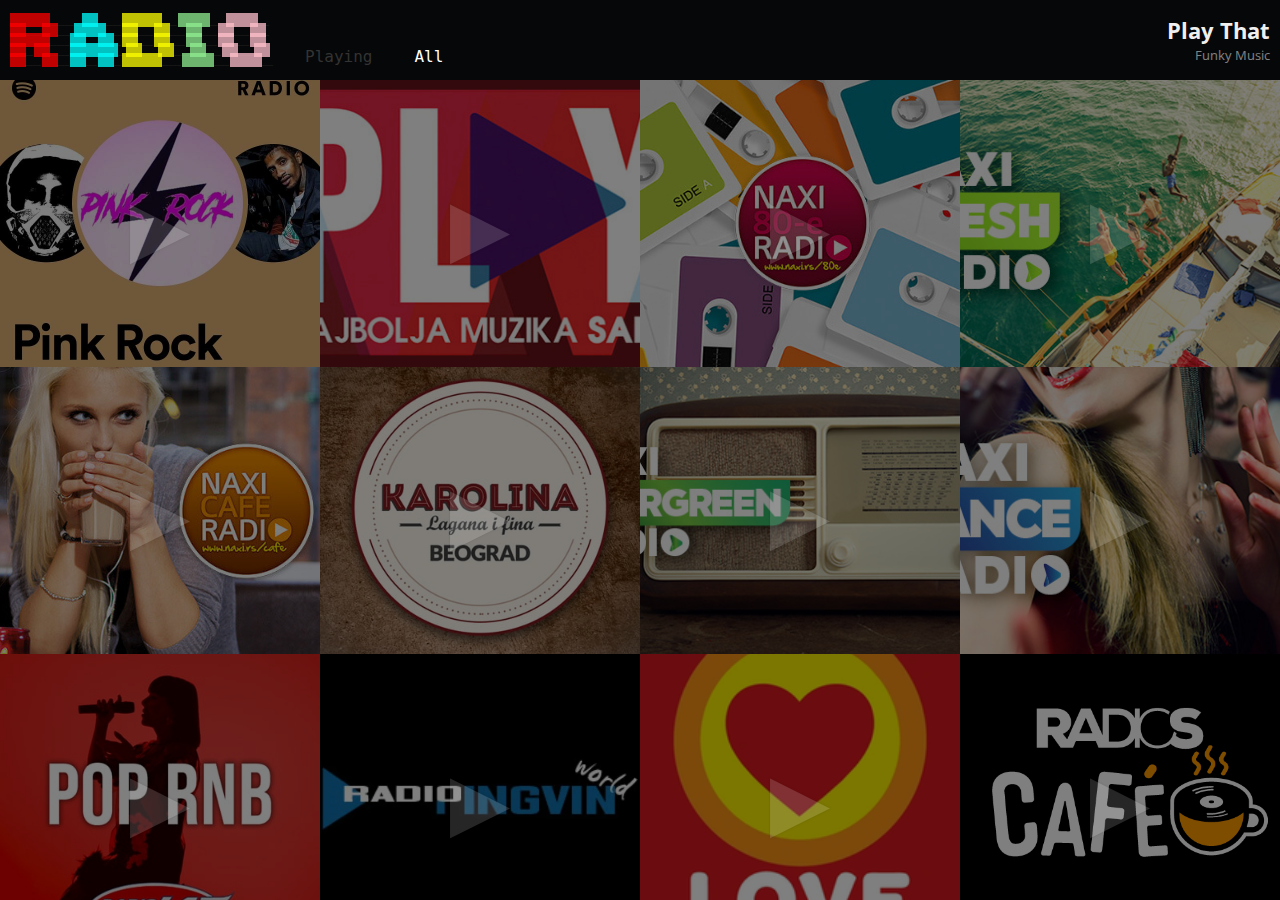
==== index.html @ 552ae1ca "add new stanices" ====
<!DOCTYPE html><html lang="en"><head><meta charset="UTF-8">
<meta name="theme-color" content="#000" />
<meta name="viewport" content="width=device-width, initial-scale=1, maximum-scale=1, user-scalable=0" />
<!--ICON-->
<link rel="shortcut icon" href="favico.ico">
<!--FONT-->
<link href="https://fonts.googleapis.com/css?family=Open+Sans:400,300,700, 900" rel="stylesheet" type="text/css">
<!--CSS-->
<link href="index.css" rel="stylesheet" type="text/css" />
<!--TITLE-->
<title>.░C░.░P░.░8░.░.░.░P░.░A░.░4░.░I░.░O░.</title></head><body id="body"><div id="page"><div id="page-body"><div id="topbar"><div class="top-left"><div class="logo"><a href="index.html"><span><b class="l-r">/\/\/\/\/\</b><i>_</i><i>_</i><i>_</i><i>_</i><i>_</i><i>_</i><i>_</i><i>_</i><b class="l-a">/\/\</b><i>_</i><i>_</i><i>_</i><i>_</i><i>_</i><i>_</i><b class="l-d">/\/\/\/\/\</b><i>_</i><i>_</i><i>_</i><i>_</i><b class="l-i">/\/\/\/\</b><i>_</i><i>_</i><i>_</i><i>_</i><b class="l-o">/\/\/\/\</b><i>_</i><i>_</i><i>_</i></span>
<span><b class="l-r">/\/\</b><i>_</i><i>_</i><i>_</i><i>_</i><b class="l-r">/\/\</b><i>_</i><i>_</i><i>_</i><i>_</i><b class="l-a">/\/\/\/\</b><i>_</i><i>_</i><i>_</i><i>_</i><b class="l-d">/\/\</b><i>_</i><i>_</i><i>_</i><i>_</i><b class="l-d">/\/\</b><i>_</i><i>_</i><i>_</i><i>_</i><b class="l-i">/\/\</b><i>_</i><i>_</i><i>_</i><i>_</i><b class="l-o">/\/\</b><i>_</i><i>_</i><i>_</i><i>_</i><b class="l-o">/\/\</b><i>_</i></span>
<span><b class="l-r">/\/\/\/\/\</b><i>_</i><i>_</i><i>_</i><i>_</i><i>_</i><b class="l-a">/\/\</b><i>_</i><i>_</i><i>_</i><b class="l-a">/\/\</b><i>_</i><i>_</i><b class="l-d">/\/\</b><i>_</i><i>_</i><i>_</i><i>_</i><b class="l-d">/\/\</b><i>_</i><i>_</i><i>_</i><i>_</i><b class="l-i">/\/\</b><i>_</i><i>_</i><i>_</i><i>_</i><b class="l-o">/\/\</b><i>_</i><i>_</i><i>_</i><i>_</i><b class="l-o">/\/\</b><i>_</i></span>
<span><b class="l-r">/\/\</b><i>_</i><i>_</i><b class="l-r">/\/\</b><i>_</i><i>_</i><i>_</i><i>_</i><i>_</i><b class="l-a">/\/\/\/\/\/\</b><i>_</i><i>_</i><b class="l-d">/\/\</b><i>_</i><i>_</i><i>_</i><i>_</i><b class="l-d">/\/\</b><i>_</i><i>_</i><i>_</i><i>_</i><b class="l-i">/\/\</b><i>_</i><i>_</i><i>_</i><i>_</i><b class="l-o">/\/\</b><i>_</i><i>_</i><i>_</i><i>_</i><b class="l-o">/\/\</b></span>
<span><b class="l-r">/\/\</b><i>_</i><i>_</i><i>_</i><i>_</i><b class="l-r">/\/\</b><i>_</i><i>_</i><i>_</i><b class="l-a">/\/\</b><i>_</i><i>_</i><i>_</i><b class="l-a">/\/\</b><i>_</i><i>_</i><b class="l-d">/\/\/\/\/\</b><i>_</i><i>_</i><i>_</i><i>_</i><i>_</i><b class="l-i">/\/\/\/\</b><i>_</i><i>_</i><i>_</i><i>_</i><b class="l-o">/\/\/\/\</b><i>_</i><i>_</i><i>_</i></span></a></div><filter-list><div class="filters"><span class="filter-playin">Playing</span><span class="filter-all">All</span></div></filter-list></div><div class="top-right"><player-controls><stop-button><i class="left-part"></i><i class="right-part"></i></stop-button><radio-name> <i class="radio-name">Play That</i><i class="radio-label">Funky Music</i></radio-name><website-link><a target="_blank" href="#"> <span> <b>S T A T I O N </b><i>..</i></span><span> <i>..</i><b>W E B S I T E</b></span></a></website-link></player-controls></div></div><div id="radiolist"><div class="list-of-radios"><radio-item data-url="https://edge9.pink.rs/rockstream" data-name="Pink Rock" data-cover="covers/rock.jpg"><img loading="lazy" src="covers/rock.jpg"><play-button><i>►</i><b>♫</b></play-button><details-pane><station-name><span>Pink Rock</span></station-name><station-description>Lorem ipsum dolor sit amet, consectetur adipiscing elit. Etiam tempus leo vel placerat lobortis. Donec egestas ullamcorper lorem, non semper eros placerat eu. Cras facilisis diam sed tellus eleifend, porttitor pretium mi maximus. Praesent mi ante, vehicula vitae diam vel, bibendum porttitor est. Donec scelerisque malesuada lorem, vitae aliquam urna tincidunt vel.</station-description><station-url><span>https://edge9.pink.rs/rockstream</span></station-url><img-wrapper><img loading="lazy" src="covers/rock.jpg"></img-wrapper></details-pane></radio-item><radio-item data-url="https://stream.playradio.rs:8443/play.mp3" data-name="Play" data-cover="covers/play.jpg"><img loading="lazy" src="covers/play.jpg"><play-button><i>►</i><b>♫</b></play-button><details-pane><station-name><span>Play</span></station-name><station-description>Lorem ipsum dolor sit amet, consectetur adipiscing elit. Etiam tempus leo vel placerat lobortis. Donec egestas ullamcorper lorem, non semper eros placerat eu. Cras facilisis diam sed tellus eleifend, porttitor pretium mi maximus. Praesent mi ante, vehicula vitae diam vel, bibendum porttitor est. Donec scelerisque malesuada lorem, vitae aliquam urna tincidunt vel.</station-description><station-url><span>https://stream.playradio.rs:8443/play.mp3</span></station-url><img-wrapper><img loading="lazy" src="covers/play.jpg"></img-wrapper></details-pane></radio-item><radio-item data-url="https://naxidigital-80s128ssl.streaming.rs:8042/;*.mp3" data-name="Naxi 80s" data-cover="covers/naxi80.jpg"><img loading="lazy" src="covers/naxi80.jpg"><play-button><i>►</i><b>♫</b></play-button><details-pane><station-name><span>Naxi 80s</span></station-name><station-description>Lorem ipsum dolor sit amet, consectetur adipiscing elit. Etiam tempus leo vel placerat lobortis. Donec egestas ullamcorper lorem, non semper eros placerat eu. Cras facilisis diam sed tellus eleifend, porttitor pretium mi maximus. Praesent mi ante, vehicula vitae diam vel, bibendum porttitor est. Donec scelerisque malesuada lorem, vitae aliquam urna tincidunt vel.</station-description><station-url><span>https://naxidigital-80s128ssl.streaming.rs:8042/;*.mp3</span></station-url><img-wrapper><img loading="lazy" src="covers/naxi80.jpg"></img-wrapper></details-pane></radio-item><radio-item data-url="https://naxidigital-fresh128ssl.streaming.rs:8212/;*.mp3" data-name="Fresh" data-cover="covers/fresh.jpg"><img loading="lazy" src="covers/fresh.jpg"><play-button><i>►</i><b>♫</b></play-button><details-pane><station-name><span>Fresh</span></station-name><station-description>Lorem ipsum dolor sit amet, consectetur adipiscing elit. Etiam tempus leo vel placerat lobortis. Donec egestas ullamcorper lorem, non semper eros placerat eu. Cras facilisis diam sed tellus eleifend, porttitor pretium mi maximus. Praesent mi ante, vehicula vitae diam vel, bibendum porttitor est. Donec scelerisque malesuada lorem, vitae aliquam urna tincidunt vel.</station-description><station-url><span>https://naxidigital-fresh128ssl.streaming.rs:8212/;*.mp3</span></station-url><img-wrapper><img loading="lazy" src="covers/fresh.jpg"></img-wrapper></details-pane></radio-item><radio-item data-url="https://naxidigital-cafe128ssl.streaming.rs:8022/;*.mp3" data-name="Naxi Cafe" data-cover="covers/naxicafe.jpg"><img loading="lazy" src="covers/naxicafe.jpg"><play-button><i>►</i><b>♫</b></play-button><details-pane><station-name><span>Naxi Cafe</span></station-name><station-description>Lorem ipsum dolor sit amet, consectetur adipiscing elit. Etiam tempus leo vel placerat lobortis. Donec egestas ullamcorper lorem, non semper eros placerat eu. Cras facilisis diam sed tellus eleifend, porttitor pretium mi maximus. Praesent mi ante, vehicula vitae diam vel, bibendum porttitor est. Donec scelerisque malesuada lorem, vitae aliquam urna tincidunt vel.</station-description><station-url><span>https://naxidigital-cafe128ssl.streaming.rs:8022/;*.mp3</span></station-url><img-wrapper><img loading="lazy" src="covers/naxicafe.jpg"></img-wrapper></details-pane></radio-item><radio-item data-url="https://streaming.karolina.rs/karolina.mp3" data-name="Karolina" data-cover="covers/karolina.jpg"><img loading="lazy" src="covers/karolina.jpg"><play-button><i>►</i><b>♫</b></play-button><details-pane><station-name><span>Karolina</span></station-name><station-description>Lorem ipsum dolor sit amet, consectetur adipiscing elit. Etiam tempus leo vel placerat lobortis. Donec egestas ullamcorper lorem, non semper eros placerat eu. Cras facilisis diam sed tellus eleifend, porttitor pretium mi maximus. Praesent mi ante, vehicula vitae diam vel, bibendum porttitor est. Donec scelerisque malesuada lorem, vitae aliquam urna tincidunt vel.</station-description><station-url><span>https://streaming.karolina.rs/karolina.mp3</span></station-url><img-wrapper><img loading="lazy" src="covers/karolina.jpg"></img-wrapper></details-pane></radio-item><radio-item data-url="https://naxidigital-evergreen128ssl.streaming.rs:8012/;*.mp3" data-name="Evergreen" data-cover="covers/evergreen.jpg"><img loading="lazy" src="covers/evergreen.jpg"><play-button><i>►</i><b>♫</b></play-button><details-pane><station-name><span>Evergreen</span></station-name><station-description>Lorem ipsum dolor sit amet, consectetur adipiscing elit. Etiam tempus leo vel placerat lobortis. Donec egestas ullamcorper lorem, non semper eros placerat eu. Cras facilisis diam sed tellus eleifend, porttitor pretium mi maximus. Praesent mi ante, vehicula vitae diam vel, bibendum porttitor est. Donec scelerisque malesuada lorem, vitae aliquam urna tincidunt vel.</station-description><station-url><span>https://naxidigital-evergreen128ssl.streaming.rs:8012/;*.mp3</span></station-url><img-wrapper><img loading="lazy" src="covers/evergreen.jpg"></img-wrapper></details-pane></radio-item><radio-item data-url="https://naxidigital-dance128ssl.streaming.rs:8112/;*.mp3" data-name="Dance" data-cover="covers/dance.jpg"><img loading="lazy" src="covers/dance.jpg"><play-button><i>►</i><b>♫</b></play-button><details-pane><station-name><span>Dance</span></station-name><station-description>Lorem ipsum dolor sit amet, consectetur adipiscing elit. Etiam tempus leo vel placerat lobortis. Donec egestas ullamcorper lorem, non semper eros placerat eu. Cras facilisis diam sed tellus eleifend, porttitor pretium mi maximus. Praesent mi ante, vehicula vitae diam vel, bibendum porttitor est. Donec scelerisque malesuada lorem, vitae aliquam urna tincidunt vel.</station-description><station-url><span>https://naxidigital-dance128ssl.streaming.rs:8112/;*.mp3</span></station-url><img-wrapper><img loading="lazy" src="covers/dance.jpg"></img-wrapper></details-pane></radio-item><radio-item data-url="https://streaming.radiojat.rs/radiojat.mp3" data-name="JAT" data-cover="covers/jat.jpg"><img loading="lazy" src="covers/jat.jpg"><play-button><i>►</i><b>♫</b></play-button><details-pane><station-name><span>JAT</span></station-name><station-description>Lorem ipsum dolor sit amet, consectetur adipiscing elit. Etiam tempus leo vel placerat lobortis. Donec egestas ullamcorper lorem, non semper eros placerat eu. Cras facilisis diam sed tellus eleifend, porttitor pretium mi maximus. Praesent mi ante, vehicula vitae diam vel, bibendum porttitor est. Donec scelerisque malesuada lorem, vitae aliquam urna tincidunt vel.</station-description><station-url><span>https://streaming.radiojat.rs/radiojat.mp3</span></station-url><img-wrapper><img loading="lazy" src="covers/jat.jpg"></img-wrapper></details-pane></radio-item><radio-item data-url="https://uzivo.radiopingvin.com/strani1" data-name="Pingvin" data-cover="covers/pingvin.png"><img loading="lazy" src="covers/pingvin.png"><play-button><i>►</i><b>♫</b></play-button><details-pane><station-name><span>Pingvin</span></station-name><station-description>Lorem ipsum dolor sit amet, consectetur adipiscing elit. Etiam tempus leo vel placerat lobortis. Donec egestas ullamcorper lorem, non semper eros placerat eu. Cras facilisis diam sed tellus eleifend, porttitor pretium mi maximus. Praesent mi ante, vehicula vitae diam vel, bibendum porttitor est. Donec scelerisque malesuada lorem, vitae aliquam urna tincidunt vel.</station-description><station-url><span>https://uzivo.radiopingvin.com/strani1</span></station-url><img-wrapper><img loading="lazy" src="covers/pingvin.png"></img-wrapper></details-pane></radio-item><radio-item data-url="https://naxidigital-love128ssl.streaming.rs:8102/;*.mp3" data-name="Love" data-cover="covers/love.png"><img loading="lazy" src="covers/love.png"><play-button><i>►</i><b>♫</b></play-button><details-pane><station-name><span>Love</span></station-name><station-description>Lorem ipsum dolor sit amet, consectetur adipiscing elit. Etiam tempus leo vel placerat lobortis. Donec egestas ullamcorper lorem, non semper eros placerat eu. Cras facilisis diam sed tellus eleifend, porttitor pretium mi maximus. Praesent mi ante, vehicula vitae diam vel, bibendum porttitor est. Donec scelerisque malesuada lorem, vitae aliquam urna tincidunt vel.</station-description><station-url><span>https://naxidigital-love128ssl.streaming.rs:8102/;*.mp3</span></station-url><img-wrapper><img loading="lazy" src="covers/love.png"></img-wrapper></details-pane></radio-item><radio-item data-url="https://stream.radios.rs:9012/;*.mp3" data-name="S Cafe" data-cover="covers/scafe.png"><img loading="lazy" src="covers/scafe.png"><play-button><i>►</i><b>♫</b></play-button><details-pane><station-name><span>S Cafe</span></station-name><station-description>Lorem ipsum dolor sit amet, consectetur adipiscing elit. Etiam tempus leo vel placerat lobortis. Donec egestas ullamcorper lorem, non semper eros placerat eu. Cras facilisis diam sed tellus eleifend, porttitor pretium mi maximus. Praesent mi ante, vehicula vitae diam vel, bibendum porttitor est. Donec scelerisque malesuada lorem, vitae aliquam urna tincidunt vel.</station-description><station-url><span>https://stream.radios.rs:9012/;*.mp3</span></station-url><img-wrapper><img loading="lazy" src="covers/scafe.png"></img-wrapper></details-pane></radio-item><radio-item data-url="https://stream.radios.rs:9032/;*.mp3" data-name="S Rock" data-cover="covers/srock.png"><img loading="lazy" src="covers/srock.png"><play-button><i>►</i><b>♫</b></play-button><details-pane><station-name><span>S Rock</span></station-name><station-description>Lorem ipsum dolor sit amet, consectetur adipiscing elit. Etiam tempus leo vel placerat lobortis. Donec egestas ullamcorper lorem, non semper eros placerat eu. Cras facilisis diam sed tellus eleifend, porttitor pretium mi maximus. Praesent mi ante, vehicula vitae diam vel, bibendum porttitor est. Donec scelerisque malesuada lorem, vitae aliquam urna tincidunt vel.</station-description><station-url><span>https://stream.radios.rs:9032/;*.mp3</span></station-url><img-wrapper><img loading="lazy" src="covers/srock.png"></img-wrapper></details-pane></radio-item><radio-item data-url="https://radio.dukahosting.com/8006/stream/;*.mp3" data-name="021" data-cover="covers/021.jpg"><img loading="lazy" src="covers/021.jpg"><play-button><i>►</i><b>♫</b></play-button><details-pane><station-name><span>021</span></station-name><station-description>Lorem ipsum dolor sit amet, consectetur adipiscing elit. Etiam tempus leo vel placerat lobortis. Donec egestas ullamcorper lorem, non semper eros placerat eu. Cras facilisis diam sed tellus eleifend, porttitor pretium mi maximus. Praesent mi ante, vehicula vitae diam vel, bibendum porttitor est. Donec scelerisque malesuada lorem, vitae aliquam urna tincidunt vel.</station-description><station-url><span>https://radio.dukahosting.com/8006/stream/;*.mp3</span></station-url><img-wrapper><img loading="lazy" src="covers/021.jpg"></img-wrapper></details-pane></radio-item><radio-item data-url="https://naxidigital-classic128ssl.streaming.rs:8032/;*.mp3" data-name="Classics" data-cover="covers/classics.jpg"><img loading="lazy" src="covers/classics.jpg"><play-button><i>►</i><b>♫</b></play-button><details-pane><station-name><span>Classics</span></station-name><station-description>Lorem ipsum dolor sit amet, consectetur adipiscing elit. Etiam tempus leo vel placerat lobortis. Donec egestas ullamcorper lorem, non semper eros placerat eu. Cras facilisis diam sed tellus eleifend, porttitor pretium mi maximus. Praesent mi ante, vehicula vitae diam vel, bibendum porttitor est. Donec scelerisque malesuada lorem, vitae aliquam urna tincidunt vel.</station-description><station-url><span>https://naxidigital-classic128ssl.streaming.rs:8032/;*.mp3</span></station-url><img-wrapper><img loading="lazy" src="covers/classics.jpg"></img-wrapper></details-pane></radio-item><radio-item data-url="https://nostalgie64ssl.streaming.rs:9262/;*.mp3" data-name="Nostalgie" data-cover="covers/nostalgie.png"><img loading="lazy" src="covers/nostalgie.png"><play-button><i>►</i><b>♫</b></play-button><details-pane><station-name><span>Nostalgie</span></station-name><station-description>Lorem ipsum dolor sit amet, consectetur adipiscing elit. Etiam tempus leo vel placerat lobortis. Donec egestas ullamcorper lorem, non semper eros placerat eu. Cras facilisis diam sed tellus eleifend, porttitor pretium mi maximus. Praesent mi ante, vehicula vitae diam vel, bibendum porttitor est. Donec scelerisque malesuada lorem, vitae aliquam urna tincidunt vel.</station-description><station-url><span>https://nostalgie64ssl.streaming.rs:9262/;*.mp3</span></station-url><img-wrapper><img loading="lazy" src="covers/nostalgie.png"></img-wrapper></details-pane></radio-item><radio-item data-url="https://mastermedia.shoutca.st/proxy/radioasfm?mp=/stream" data-name="AS FM" data-cover="covers/asfm.png"><img loading="lazy" src="covers/asfm.png"><play-button><i>►</i><b>♫</b></play-button><details-pane><station-name><span>AS FM</span></station-name><station-description>Lorem ipsum dolor sit amet, consectetur adipiscing elit. Etiam tempus leo vel placerat lobortis. Donec egestas ullamcorper lorem, non semper eros placerat eu. Cras facilisis diam sed tellus eleifend, porttitor pretium mi maximus. Praesent mi ante, vehicula vitae diam vel, bibendum porttitor est. Donec scelerisque malesuada lorem, vitae aliquam urna tincidunt vel.</station-description><station-url><span>https://mastermedia.shoutca.st/proxy/radioasfm?mp=/stream</span></station-url><img-wrapper><img loading="lazy" src="covers/asfm.png"></img-wrapper></details-pane></radio-item><radio-item data-url="https://naxidigital-rock128ssl.streaming.rs:8182/;*.mp3" data-name="Naxi Rock" data-cover="covers/naxirock.jpg"><img loading="lazy" src="covers/naxirock.jpg"><play-button><i>►</i><b>♫</b></play-button><details-pane><station-name><span>Naxi Rock</span></station-name><station-description>Lorem ipsum dolor sit amet, consectetur adipiscing elit. Etiam tempus leo vel placerat lobortis. Donec egestas ullamcorper lorem, non semper eros placerat eu. Cras facilisis diam sed tellus eleifend, porttitor pretium mi maximus. Praesent mi ante, vehicula vitae diam vel, bibendum porttitor est. Donec scelerisque malesuada lorem, vitae aliquam urna tincidunt vel.</station-description><station-url><span>https://naxidigital-rock128ssl.streaming.rs:8182/;*.mp3</span></station-url><img-wrapper><img loading="lazy" src="covers/naxirock.jpg"></img-wrapper></details-pane></radio-item><radio-item data-url="https://live.radiolaguna.rs/laguna" data-name="Laguna" data-cover="covers/laguna.jpg"><img loading="lazy" src="covers/laguna.jpg"><play-button><i>►</i><b>♫</b></play-button><details-pane><station-name><span>Laguna</span></station-name><station-description>Lorem ipsum dolor sit amet, consectetur adipiscing elit. Etiam tempus leo vel placerat lobortis. Donec egestas ullamcorper lorem, non semper eros placerat eu. Cras facilisis diam sed tellus eleifend, porttitor pretium mi maximus. Praesent mi ante, vehicula vitae diam vel, bibendum porttitor est. Donec scelerisque malesuada lorem, vitae aliquam urna tincidunt vel.</station-description><station-url><span>https://live.radiolaguna.rs/laguna</span></station-url><img-wrapper><img loading="lazy" src="covers/laguna.jpg"></img-wrapper></details-pane></radio-item><radio-item data-url="https://topfm64ssl.streaming.rs:9287/;*.mp3" data-name="TOP FM" data-cover="covers/topfm.jpg"><img loading="lazy" src="covers/topfm.jpg"><play-button><i>►</i><b>♫</b></play-button><details-pane><station-name><span>TOP FM</span></station-name><station-description>Lorem ipsum dolor sit amet, consectetur adipiscing elit. Etiam tempus leo vel placerat lobortis. Donec egestas ullamcorper lorem, non semper eros placerat eu. Cras facilisis diam sed tellus eleifend, porttitor pretium mi maximus. Praesent mi ante, vehicula vitae diam vel, bibendum porttitor est. Donec scelerisque malesuada lorem, vitae aliquam urna tincidunt vel.</station-description><station-url><span>https://topfm64ssl.streaming.rs:9287/;*.mp3</span></station-url><img-wrapper><img loading="lazy" src="covers/topfm.jpg"></img-wrapper></details-pane></radio-item><radio-item data-url="https://radio.dukahosting.com:7021/;*.mp3" data-name="Signal" data-cover="covers/signal.jpg"><img loading="lazy" src="covers/signal.jpg"><play-button><i>►</i><b>♫</b></play-button><details-pane><station-name><span>Signal</span></station-name><station-description>Lorem ipsum dolor sit amet, consectetur adipiscing elit. Etiam tempus leo vel placerat lobortis. Donec egestas ullamcorper lorem, non semper eros placerat eu. Cras facilisis diam sed tellus eleifend, porttitor pretium mi maximus. Praesent mi ante, vehicula vitae diam vel, bibendum porttitor est. Donec scelerisque malesuada lorem, vitae aliquam urna tincidunt vel.</station-description><station-url><span>https://radio.dukahosting.com:7021/;*.mp3</span></station-url><img-wrapper><img loading="lazy" src="covers/signal.jpg"></img-wrapper></details-pane></radio-item><radio-item data-url="https://stream.playradio.rs:8443/party.mp3" data-name="Party" data-cover="covers/party.png"><img loading="lazy" src="covers/party.png"><play-button><i>►</i><b>♫</b></play-button><details-pane><station-name><span>Party</span></station-name><station-description>Lorem ipsum dolor sit amet, consectetur adipiscing elit. Etiam tempus leo vel placerat lobortis. Donec egestas ullamcorper lorem, non semper eros placerat eu. Cras facilisis diam sed tellus eleifend, porttitor pretium mi maximus. Praesent mi ante, vehicula vitae diam vel, bibendum porttitor est. Donec scelerisque malesuada lorem, vitae aliquam urna tincidunt vel.</station-description><station-url><span>https://stream.playradio.rs:8443/party.mp3</span></station-url><img-wrapper><img loading="lazy" src="covers/party.png"></img-wrapper></details-pane></radio-item><radio-item data-url="https://stream.playradio.rs:8443/rock.mp3" data-name="Play Rock" data-cover="covers/playrock.jpg"><img loading="lazy" src="covers/playrock.jpg"><play-button><i>►</i><b>♫</b></play-button><details-pane><station-name><span>Play Rock</span></station-name><station-description>Lorem ipsum dolor sit amet, consectetur adipiscing elit. Etiam tempus leo vel placerat lobortis. Donec egestas ullamcorper lorem, non semper eros placerat eu. Cras facilisis diam sed tellus eleifend, porttitor pretium mi maximus. Praesent mi ante, vehicula vitae diam vel, bibendum porttitor est. Donec scelerisque malesuada lorem, vitae aliquam urna tincidunt vel.</station-description><station-url><span>https://stream.playradio.rs:8443/rock.mp3</span></station-url><img-wrapper><img loading="lazy" src="covers/playrock.jpg"></img-wrapper></details-pane></radio-item><radio-item data-url="https://stream.playradio.rs:8443/soft.mp3" data-name="Play Soft" data-cover="covers/playsoft.jpg"><img loading="lazy" src="covers/playsoft.jpg"><play-button><i>►</i><b>♫</b></play-button><details-pane><station-name><span>Play Soft</span></station-name><station-description>Lorem ipsum dolor sit amet, consectetur adipiscing elit. Etiam tempus leo vel placerat lobortis. Donec egestas ullamcorper lorem, non semper eros placerat eu. Cras facilisis diam sed tellus eleifend, porttitor pretium mi maximus. Praesent mi ante, vehicula vitae diam vel, bibendum porttitor est. Donec scelerisque malesuada lorem, vitae aliquam urna tincidunt vel.</station-description><station-url><span>https://stream.playradio.rs:8443/soft.mp3</span></station-url><img-wrapper><img loading="lazy" src="covers/playsoft.jpg"></img-wrapper></details-pane></radio-item><radio-item data-url="https://streaming.tdiradio.com/tdiradio.mp3" data-name="TDI" data-cover="covers/tdi.jpg"><img loading="lazy" src="covers/tdi.jpg"><play-button><i>►</i><b>♫</b></play-button><details-pane><station-name><span>TDI</span></station-name><station-description>Lorem ipsum dolor sit amet, consectetur adipiscing elit. Etiam tempus leo vel placerat lobortis. Donec egestas ullamcorper lorem, non semper eros placerat eu. Cras facilisis diam sed tellus eleifend, porttitor pretium mi maximus. Praesent mi ante, vehicula vitae diam vel, bibendum porttitor est. Donec scelerisque malesuada lorem, vitae aliquam urna tincidunt vel.</station-description><station-url><span>https://streaming.tdiradio.com/tdiradio.mp3</span></station-url><img-wrapper><img loading="lazy" src="covers/tdi.jpg"></img-wrapper></details-pane></radio-item><radio-item data-url="https://stream.redradio.rs/sid=1" data-name="Red" data-cover="covers/red.png"><img loading="lazy" src="covers/red.png"><play-button><i>►</i><b>♫</b></play-button><details-pane><station-name><span>Red</span></station-name><station-description>Lorem ipsum dolor sit amet, consectetur adipiscing elit. Etiam tempus leo vel placerat lobortis. Donec egestas ullamcorper lorem, non semper eros placerat eu. Cras facilisis diam sed tellus eleifend, porttitor pretium mi maximus. Praesent mi ante, vehicula vitae diam vel, bibendum porttitor est. Donec scelerisque malesuada lorem, vitae aliquam urna tincidunt vel.</station-description><station-url><span>https://stream.redradio.rs/sid=1</span></station-url><img-wrapper><img loading="lazy" src="covers/red.png"></img-wrapper></details-pane></radio-item><radio-item data-url="https://stream.radios.rs:9036/;*.mp3" data-name="S 80s" data-cover="covers/s80s.png"><img loading="lazy" src="covers/s80s.png"><play-button><i>►</i><b>♫</b></play-button><details-pane><station-name><span>S 80s</span></station-name><station-description>Lorem ipsum dolor sit amet, consectetur adipiscing elit. Etiam tempus leo vel placerat lobortis. Donec egestas ullamcorper lorem, non semper eros placerat eu. Cras facilisis diam sed tellus eleifend, porttitor pretium mi maximus. Praesent mi ante, vehicula vitae diam vel, bibendum porttitor est. Donec scelerisque malesuada lorem, vitae aliquam urna tincidunt vel.</station-description><station-url><span>https://stream.radios.rs:9036/;*.mp3</span></station-url><img-wrapper><img loading="lazy" src="covers/s80s.png"></img-wrapper></details-pane></radio-item><radio-item data-url="https://stream.radios.rs:9044/;*.mp3" data-name="Easy" data-cover="covers/easy.png"><img loading="lazy" src="covers/easy.png"><play-button><i>►</i><b>♫</b></play-button><details-pane><station-name><span>Easy</span></station-name><station-description>Lorem ipsum dolor sit amet, consectetur adipiscing elit. Etiam tempus leo vel placerat lobortis. Donec egestas ullamcorper lorem, non semper eros placerat eu. Cras facilisis diam sed tellus eleifend, porttitor pretium mi maximus. Praesent mi ante, vehicula vitae diam vel, bibendum porttitor est. Donec scelerisque malesuada lorem, vitae aliquam urna tincidunt vel.</station-description><station-url><span>https://stream.radios.rs:9044/;*.mp3</span></station-url><img-wrapper><img loading="lazy" src="covers/easy.png"></img-wrapper></details-pane></radio-item><radio-item data-url="https://stream.radios.rs:9010/;*.mp3" data-name="Mix" data-cover="covers/mix.jpg"><img loading="lazy" src="covers/mix.jpg"><play-button><i>►</i><b>♫</b></play-button><details-pane><station-name><span>Mix</span></station-name><station-description>Lorem ipsum dolor sit amet, consectetur adipiscing elit. Etiam tempus leo vel placerat lobortis. Donec egestas ullamcorper lorem, non semper eros placerat eu. Cras facilisis diam sed tellus eleifend, porttitor pretium mi maximus. Praesent mi ante, vehicula vitae diam vel, bibendum porttitor est. Donec scelerisque malesuada lorem, vitae aliquam urna tincidunt vel.</station-description><station-url><span>https://stream.radios.rs:9010/;*.mp3</span></station-url><img-wrapper><img loading="lazy" src="covers/mix.jpg"></img-wrapper></details-pane></radio-item><radio-item data-url="https://onair.superfm.rs/superfm.mp3" data-name="Super FM" data-cover="covers/superfm.jpg"><img loading="lazy" src="covers/superfm.jpg"><play-button><i>►</i><b>♫</b></play-button><details-pane><station-name><span>Super FM</span></station-name><station-description>Lorem ipsum dolor sit amet, consectetur adipiscing elit. Etiam tempus leo vel placerat lobortis. Donec egestas ullamcorper lorem, non semper eros placerat eu. Cras facilisis diam sed tellus eleifend, porttitor pretium mi maximus. Praesent mi ante, vehicula vitae diam vel, bibendum porttitor est. Donec scelerisque malesuada lorem, vitae aliquam urna tincidunt vel.</station-description><station-url><span>https://onair.superfm.rs/superfm.mp3</span></station-url><img-wrapper><img loading="lazy" src="covers/superfm.jpg"></img-wrapper></details-pane></radio-item><radio-item data-url="https://mastermedia.shoutca.st/proxy/prviradioue?mp=/stream" data-name="Prvi" data-cover="covers/prvi.jpg"><img loading="lazy" src="covers/prvi.jpg"><play-button><i>►</i><b>♫</b></play-button><details-pane><station-name><span>Prvi</span></station-name><station-description>Lorem ipsum dolor sit amet, consectetur adipiscing elit. Etiam tempus leo vel placerat lobortis. Donec egestas ullamcorper lorem, non semper eros placerat eu. Cras facilisis diam sed tellus eleifend, porttitor pretium mi maximus. Praesent mi ante, vehicula vitae diam vel, bibendum porttitor est. Donec scelerisque malesuada lorem, vitae aliquam urna tincidunt vel.</station-description><station-url><span>https://mastermedia.shoutca.st/proxy/prviradioue?mp=/stream</span></station-url><img-wrapper><img loading="lazy" src="covers/prvi.jpg"></img-wrapper></details-pane></radio-item><radio-item data-url="https://stream.radios.rs:9052/stream" data-name="2000s" data-cover="covers/2000s.png"><img loading="lazy" src="covers/2000s.png"><play-button><i>►</i><b>♫</b></play-button><details-pane><station-name><span>2000s</span></station-name><station-description>Lorem ipsum dolor sit amet, consectetur adipiscing elit. Etiam tempus leo vel placerat lobortis. Donec egestas ullamcorper lorem, non semper eros placerat eu. Cras facilisis diam sed tellus eleifend, porttitor pretium mi maximus. Praesent mi ante, vehicula vitae diam vel, bibendum porttitor est. Donec scelerisque malesuada lorem, vitae aliquam urna tincidunt vel.</station-description><station-url><span>https://stream.radios.rs:9052/stream</span></station-url><img-wrapper><img loading="lazy" src="covers/2000s.png"></img-wrapper></details-pane></radio-item><radio-item data-url="https://stream.playradio.rs:8443/urban.mp3" data-name="Urban" data-cover="covers/urban.jpg"><img loading="lazy" src="covers/urban.jpg"><play-button><i>►</i><b>♫</b></play-button><details-pane><station-name><span>Urban</span></station-name><station-description>Lorem ipsum dolor sit amet, consectetur adipiscing elit. Etiam tempus leo vel placerat lobortis. Donec egestas ullamcorper lorem, non semper eros placerat eu. Cras facilisis diam sed tellus eleifend, porttitor pretium mi maximus. Praesent mi ante, vehicula vitae diam vel, bibendum porttitor est. Donec scelerisque malesuada lorem, vitae aliquam urna tincidunt vel.</station-description><station-url><span>https://stream.playradio.rs:8443/urban.mp3</span></station-url><img-wrapper><img loading="lazy" src="covers/urban.jpg"></img-wrapper></details-pane></radio-item><radio-item data-url="http://radio.studiob.rs:8004/;?type=http&amp;nocache=3992" data-name="Studio B" data-cover="covers/studiob.jpg"><img loading="lazy" src="covers/studiob.jpg"><play-button><i>►</i><b>♫</b></play-button><details-pane><station-name><span>Studio B</span></station-name><station-description>Lorem ipsum dolor sit amet, consectetur adipiscing elit. Etiam tempus leo vel placerat lobortis. Donec egestas ullamcorper lorem, non semper eros placerat eu. Cras facilisis diam sed tellus eleifend, porttitor pretium mi maximus. Praesent mi ante, vehicula vitae diam vel, bibendum porttitor est. Donec scelerisque malesuada lorem, vitae aliquam urna tincidunt vel.</station-description><station-url><span>http://radio.studiob.rs:8004/;?type=http&amp;nocache=3992</span></station-url><img-wrapper><img loading="lazy" src="covers/studiob.jpg"></img-wrapper></details-pane></radio-item><radio-item data-url="https://as1.radioserveri.com:8090/radio.mp3" data-name="101" data-cover="covers/101.jpg"><img loading="lazy" src="covers/101.jpg"><play-button><i>►</i><b>♫</b></play-button><details-pane><station-name><span>101</span></station-name><station-description>Lorem ipsum dolor sit amet, consectetur adipiscing elit. Etiam tempus leo vel placerat lobortis. Donec egestas ullamcorper lorem, non semper eros placerat eu. Cras facilisis diam sed tellus eleifend, porttitor pretium mi maximus. Praesent mi ante, vehicula vitae diam vel, bibendum porttitor est. Donec scelerisque malesuada lorem, vitae aliquam urna tincidunt vel.</station-description><station-url><span>https://as1.radioserveri.com:8090/radio.mp3</span></station-url><img-wrapper><img loading="lazy" src="covers/101.jpg"></img-wrapper></details-pane></radio-item><radio-item data-url="https://stream.wuvt.vt.edu/wuvt-hq.ogg" data-name="WUVT" data-cover="covers/wuvt.png"><img loading="lazy" src="covers/wuvt.png"><play-button><i>►</i><b>♫</b></play-button><details-pane><station-name><span>WUVT</span></station-name><station-description>Lorem ipsum dolor sit amet, consectetur adipiscing elit. Etiam tempus leo vel placerat lobortis. Donec egestas ullamcorper lorem, non semper eros placerat eu. Cras facilisis diam sed tellus eleifend, porttitor pretium mi maximus. Praesent mi ante, vehicula vitae diam vel, bibendum porttitor est. Donec scelerisque malesuada lorem, vitae aliquam urna tincidunt vel.</station-description><station-url><span>https://stream.wuvt.vt.edu/wuvt-hq.ogg</span></station-url><img-wrapper><img loading="lazy" src="covers/wuvt.png"></img-wrapper></details-pane></radio-item><radio-item data-url="http://stream.radio808.info:8003/;" data-name="808" data-cover="covers/808.jpg"><img loading="lazy" src="covers/808.jpg"><play-button><i>►</i><b>♫</b></play-button><details-pane><station-name><span>808</span></station-name><station-description>Lorem ipsum dolor sit amet, consectetur adipiscing elit. Etiam tempus leo vel placerat lobortis. Donec egestas ullamcorper lorem, non semper eros placerat eu. Cras facilisis diam sed tellus eleifend, porttitor pretium mi maximus. Praesent mi ante, vehicula vitae diam vel, bibendum porttitor est. Donec scelerisque malesuada lorem, vitae aliquam urna tincidunt vel.</station-description><station-url><span>http://stream.radio808.info:8003/;</span></station-url><img-wrapper><img loading="lazy" src="covers/808.jpg"></img-wrapper></details-pane></radio-item><radio-item data-url="https://c2.hostingcentar.com/streams/bnm-off-air/" data-name="BNM" data-cover="covers/bnm.jpg"><img loading="lazy" src="covers/bnm.jpg"><play-button><i>►</i><b>♫</b></play-button><details-pane><station-name><span>BNM</span></station-name><station-description>Lorem ipsum dolor sit amet, consectetur adipiscing elit. Etiam tempus leo vel placerat lobortis. Donec egestas ullamcorper lorem, non semper eros placerat eu. Cras facilisis diam sed tellus eleifend, porttitor pretium mi maximus. Praesent mi ante, vehicula vitae diam vel, bibendum porttitor est. Donec scelerisque malesuada lorem, vitae aliquam urna tincidunt vel.</station-description><station-url><span>https://c2.hostingcentar.com/streams/bnm-off-air/</span></station-url><img-wrapper><img loading="lazy" src="covers/bnm.jpg"></img-wrapper></details-pane></radio-item><radio-item data-url="http://c8.hostingcentar.com:10004/;" data-name="Tvornica" data-cover="covers/tvornica.jpg"><img loading="lazy" src="covers/tvornica.jpg"><play-button><i>►</i><b>♫</b></play-button><details-pane><station-name><span>Tvornica</span></station-name><station-description>Lorem ipsum dolor sit amet, consectetur adipiscing elit. Etiam tempus leo vel placerat lobortis. Donec egestas ullamcorper lorem, non semper eros placerat eu. Cras facilisis diam sed tellus eleifend, porttitor pretium mi maximus. Praesent mi ante, vehicula vitae diam vel, bibendum porttitor est. Donec scelerisque malesuada lorem, vitae aliquam urna tincidunt vel.</station-description><station-url><span>http://c8.hostingcentar.com:10004/;</span></station-url><img-wrapper><img loading="lazy" src="covers/tvornica.jpg"></img-wrapper></details-pane></radio-item><radio-item data-url="https://c2.hostingcentar.com/streams/radiokorzo/stream?type=https&amp;nocache=7219" data-name="Korzo" data-cover="covers/korzo.jpg"><img loading="lazy" src="covers/korzo.jpg"><play-button><i>►</i><b>♫</b></play-button><details-pane><station-name><span>Korzo</span></station-name><station-description>Lorem ipsum dolor sit amet, consectetur adipiscing elit. Etiam tempus leo vel placerat lobortis. Donec egestas ullamcorper lorem, non semper eros placerat eu. Cras facilisis diam sed tellus eleifend, porttitor pretium mi maximus. Praesent mi ante, vehicula vitae diam vel, bibendum porttitor est. Donec scelerisque malesuada lorem, vitae aliquam urna tincidunt vel.</station-description><station-url><span>https://c2.hostingcentar.com/streams/radiokorzo/stream?type=https&amp;nocache=7219</span></station-url><img-wrapper><img loading="lazy" src="covers/korzo.jpg"></img-wrapper></details-pane></radio-item><radio-item data-url="https://ec2s.crolive.com.hr/tranzistor" data-name="Tranzistor" data-cover="covers/tranzistor.jpg"><img loading="lazy" src="covers/tranzistor.jpg"><play-button><i>►</i><b>♫</b></play-button><details-pane><station-name><span>Tranzistor</span></station-name><station-description>Lorem ipsum dolor sit amet, consectetur adipiscing elit. Etiam tempus leo vel placerat lobortis. Donec egestas ullamcorper lorem, non semper eros placerat eu. Cras facilisis diam sed tellus eleifend, porttitor pretium mi maximus. Praesent mi ante, vehicula vitae diam vel, bibendum porttitor est. Donec scelerisque malesuada lorem, vitae aliquam urna tincidunt vel.</station-description><station-url><span>https://ec2s.crolive.com.hr/tranzistor</span></station-url><img-wrapper><img loading="lazy" src="covers/tranzistor.jpg"></img-wrapper></details-pane></radio-item><radio-item data-url="https://nnc1-bpmmc501.radioca.st//stream?type=http&amp;nocache=1381" data-name="Nacional" data-cover="covers/nacional.png"><img loading="lazy" src="covers/nacional.png"><play-button><i>►</i><b>♫</b></play-button><details-pane><station-name><span>Nacional</span></station-name><station-description>Lorem ipsum dolor sit amet, consectetur adipiscing elit. Etiam tempus leo vel placerat lobortis. Donec egestas ullamcorper lorem, non semper eros placerat eu. Cras facilisis diam sed tellus eleifend, porttitor pretium mi maximus. Praesent mi ante, vehicula vitae diam vel, bibendum porttitor est. Donec scelerisque malesuada lorem, vitae aliquam urna tincidunt vel.</station-description><station-url><span>https://nnc1-bpmmc501.radioca.st//stream?type=http&amp;nocache=1381</span></station-url><img-wrapper><img loading="lazy" src="covers/nacional.png"></img-wrapper></details-pane></radio-item><radio-item data-url="http://live.antenazagreb.hr:8019/;" data-name="Antena" data-cover="covers/antena.png"><img loading="lazy" src="covers/antena.png"><play-button><i>►</i><b>♫</b></play-button><details-pane><station-name><span>Antena</span></station-name><station-description>Lorem ipsum dolor sit amet, consectetur adipiscing elit. Etiam tempus leo vel placerat lobortis. Donec egestas ullamcorper lorem, non semper eros placerat eu. Cras facilisis diam sed tellus eleifend, porttitor pretium mi maximus. Praesent mi ante, vehicula vitae diam vel, bibendum porttitor est. Donec scelerisque malesuada lorem, vitae aliquam urna tincidunt vel.</station-description><station-url><span>http://live.antenazagreb.hr:8019/;</span></station-url><img-wrapper><img loading="lazy" src="covers/antena.png"></img-wrapper></details-pane></radio-item><radio-item data-url="https://listen.radioking.com/radio/541295/stream/600212" data-name="Falš" data-cover="covers/fals.png"><img loading="lazy" src="covers/fals.png"><play-button><i>►</i><b>♫</b></play-button><details-pane><station-name><span>Falš</span></station-name><station-description>Lorem ipsum dolor sit amet, consectetur adipiscing elit. Etiam tempus leo vel placerat lobortis. Donec egestas ullamcorper lorem, non semper eros placerat eu. Cras facilisis diam sed tellus eleifend, porttitor pretium mi maximus. Praesent mi ante, vehicula vitae diam vel, bibendum porttitor est. Donec scelerisque malesuada lorem, vitae aliquam urna tincidunt vel.</station-description><station-url><span>https://listen.radioking.com/radio/541295/stream/600212</span></station-url><img-wrapper><img loading="lazy" src="covers/fals.png"></img-wrapper></details-pane></radio-item><radio-item data-url="https://studio20.radiolize.com/radio/8100/radio.mp3" data-name="JR Radio" data-cover="covers/jrradio.jpeg"><img loading="lazy" src="covers/jrradio.jpeg"><play-button><i>►</i><b>♫</b></play-button><details-pane><station-name><span>JR Radio</span></station-name><station-description>Lorem ipsum dolor sit amet, consectetur adipiscing elit. Etiam tempus leo vel placerat lobortis. Donec egestas ullamcorper lorem, non semper eros placerat eu. Cras facilisis diam sed tellus eleifend, porttitor pretium mi maximus. Praesent mi ante, vehicula vitae diam vel, bibendum porttitor est. Donec scelerisque malesuada lorem, vitae aliquam urna tincidunt vel.</station-description><station-url><span>https://studio20.radiolize.com/radio/8100/radio.mp3</span></station-url><img-wrapper><img loading="lazy" src="covers/jrradio.jpeg"></img-wrapper></details-pane></radio-item><radio-item data-url="https://stream.yammat.fm/radio/8000/yammat.mp3" data-name="Yammat FM" data-cover="covers/yammat.png"><img loading="lazy" src="covers/yammat.png"><play-button><i>►</i><b>♫</b></play-button><details-pane><station-name><span>Yammat FM</span></station-name><station-description>Lorem ipsum dolor sit amet, consectetur adipiscing elit. Etiam tempus leo vel placerat lobortis. Donec egestas ullamcorper lorem, non semper eros placerat eu. Cras facilisis diam sed tellus eleifend, porttitor pretium mi maximus. Praesent mi ante, vehicula vitae diam vel, bibendum porttitor est. Donec scelerisque malesuada lorem, vitae aliquam urna tincidunt vel.</station-description><station-url><span>https://stream.yammat.fm/radio/8000/yammat.mp3</span></station-url><img-wrapper><img loading="lazy" src="covers/yammat.png"></img-wrapper></details-pane></radio-item></div></div><div id="player"><audio id="audioPlayer" src=""></audio><player-controls><stop-button><i class="left-part"></i><i class="right-part"></i></stop-button><radio-name> <i class="radio-name">•͡˘㇁•͡˘</i><i class="radio-label">___㇁</i></radio-name><audio-slider><line-fill><progress-linedark></progress-linedark><progress-line></progress-line><progress-linedark></progress-linedark></line-fill><img id="nyancat" src="assets/icons/nyancat.png"></audio-slider><website-link><a target="_blank" href="#"> <span> <b>S T A T I O N </b><i>..</i></span><span> <i>..</i><b>W E B S I T E</b></span></a></website-link></player-controls></div></div></div><script type="module" defer src="index.js"></script></body></html>
---- index.css ----
html,body,div,span,applet,object,iframe,h1,h2,h3,h4,h5,h6,p,blockquote,pre,a,abbr,acronym,address,big,cite,code,del,dfn,em,img,ins,kbd,q,s,samp,small,strike,strong,sub,sup,tt,var,b,u,i,center,dl,dt,dd,ol,ul,li,fieldset,form,label,legend,table,caption,tbody,tfoot,thead,tr,th,td,article,aside,canvas,details,embed,figure,figcaption,footer,header,hgroup,menu,nav,output,ruby,section,summary,time,mark,audio,video{margin:0;padding:0;border:0;font-size:100%;vertical-align:baseline}:focus{outline:0}article,aside,details,figcaption,figure,footer,header,hgroup,menu,nav,section{display:block}body{line-height:1}ol,ul{list-style:none}blockquote,q{quotes:none}blockquote:before,blockquote:after,q:before,q:after{content:"";content:none}table{border-collapse:collapse;border-spacing:0}input[type=search]::-webkit-search-cancel-button,input[type=search]::-webkit-search-decoration,input[type=search]::-webkit-search-results-button,input[type=search]::-webkit-search-results-decoration{-webkit-appearance:none;-moz-appearance:none}input[type=search]{-webkit-appearance:none;-moz-appearance:none;-webkit-box-sizing:content-box;-moz-box-sizing:content-box;box-sizing:content-box}textarea{overflow:auto;vertical-align:top;resize:vertical}audio,canvas,video{display:inline-block;*display:inline;*zoom:1;max-width:100%}audio:not([controls]){display:none;height:0}[hidden]{display:none}html{font-size:100%;-webkit-text-size-adjust:100%;-ms-text-size-adjust:100%}a:focus{outline:thin dotted}a:active,a:hover{outline:0}img{border:0;-ms-interpolation-mode:bicubic}figure{margin:0}form{margin:0}fieldset{border:1px solid silver;margin:0 2px;padding:.35em .625em .75em}legend{border:0;padding:0;white-space:normal;*margin-left:-7px}button,input,select,textarea{font-size:100%;margin:0;vertical-align:baseline;*vertical-align:middle}button,input{line-height:normal}button,select{text-transform:none}button,html input[type=button],input[type=reset],input[type=submit]{-webkit-appearance:button;cursor:pointer;*overflow:visible}button[disabled],html input[disabled]{cursor:default}input[type=checkbox],input[type=radio]{box-sizing:border-box;padding:0;*height:13px;*width:13px}input[type=search]{-webkit-appearance:textfield;-moz-box-sizing:content-box;-webkit-box-sizing:content-box;box-sizing:content-box}input[type=search]::-webkit-search-cancel-button,input[type=search]::-webkit-search-decoration{-webkit-appearance:none}button::-moz-focus-inner,input::-moz-focus-inner{border:0;padding:0}textarea{overflow:auto;vertical-align:top}table{border-collapse:collapse;border-spacing:0}html,button,input,select,textarea{color:#222}::-moz-selection{background:#b3d4fc;text-shadow:none}::selection{background:#b3d4fc;text-shadow:none}img{vertical-align:middle}fieldset{border:0;margin:0;padding:0}textarea{resize:vertical}.chromeframe{margin:.2em 0;background:#ccc;color:#000;padding:.2em 0}*{box-sizing:border-box}html,body{height:100%;background-color:#000;font-family:"Open Sans",sans-serif}a{text-decoration:none}#page{display:flex;width:100%;height:100%}#sidebar{display:none;flex-direction:column;width:200px}@media(min-width: 768px){#sidebar{display:flex}}#page-body{display:flex;flex-direction:column;width:100%;position:relative;transform:matrix(1, 0, 0, 1, 0, 0)}#topbar{display:flex;height:80px;min-height:80px}#sidebar{color:#fff;background:#2a3641;background:-moz-linear-gradient(-45deg, #2a3641 0%, #111518 100%);background:-webkit-linear-gradient(-45deg, #2a3641 0%, #111518 100%);background:linear-gradient(135deg, #2a3641 0%, #111518 100%)}#sidebar .sidebar-top{flex-grow:9;padding:50px 0 0}#sidebar .sidebar-top side-title{display:block;color:hsla(0,0%,100%,.2);font-size:11px;font-weight:bold;padding:0 20px}#sidebar .sidebar-top .info-list{padding:20px 0}#sidebar .sidebar-top .info-list li{position:relative;width:100%;padding:15px;padding-left:50px;font-weight:bold;border-right:5px solid rgba(0,0,0,0)}#sidebar .sidebar-top .info-list li i{position:absolute;left:20px;width:20px;display:inline-block;font-style:normal;text-align:center;transform:scale(1.5)}#sidebar .sidebar-top .info-list li span{display:inline-block;font-size:14px;line-height:1.5;font-family:monospace;letter-spacing:1px}#sidebar .sidebar-top .info-list li:hover{cursor:pointer;background:#06080a;border-right:5px solid #c198ed}#sidebar .sidebar-bottom{display:flex;justify-content:center;align-items:center;flex-grow:1;height:80px;max-height:80px;background:linear-gradient(135deg, #2a3641 50%, #111518 100%)}#sidebar .sidebar-bottom a{position:relative;display:block;height:50px;width:90px;border:2px solid #fff;opacity:.75}#sidebar .sidebar-bottom a:after{content:"";display:block;width:0;height:0;border-left:40px solid rgba(0,0,0,0);border-right:40px solid rgba(0,0,0,0);border-top:30px solid #fff;left:0;right:0;margin:0 auto;position:relative}#sidebar .sidebar-bottom a span{display:block;position:absolute;left:0;bottom:-2px;right:0;text-align:center;text-decoration:none;color:#fff;font-family:monospace;font-weight:bold;letter-spacing:3px;font-size:13px}#sidebar .sidebar-bottom a:hover{height:100%;width:100%;border:4px solid #fff;opacity:1;background-color:hsla(0,0%,100%,.15)}#sidebar .sidebar-bottom a:hover:after{border-left:20px solid rgba(0,0,0,0);border-right:20px solid rgba(0,0,0,0);border-top:10px solid #fff}#sidebar .sidebar-bottom a:hover span{bottom:35%;text-transform:uppercase;font-size:15px;font-weight:bold}#topbar{display:flex;align-items:center;color:#fff;background:#080a0c;padding:10px;position:fixed;top:0;left:0;width:100%;z-index:10;background:rgba(2,3,3,.8)}#topbar .top-left{display:flex;flex-grow:9}#topbar .logo{margin-right:10px}#topbar .logo a{display:flex;flex-direction:column;font-size:10px;line-height:1;color:#fff}#topbar .logo a span{color:#fff}#topbar .logo a span b{font-weight:500;color:#fff;background:#fff;opacity:.75}#topbar .logo a span i{color:#fff;opacity:.1;font-weight:100}#topbar .logo a .l-r{color:red;background:red}#topbar .logo a .l-a{color:aqua;background:aqua}#topbar .logo a .l-d{color:#ff0;background:#ff0}#topbar .logo a .l-i{color:#90ee90;background:#90ee90}#topbar .logo a .l-o{color:pink;background:pink}#topbar filter-list{display:flex;align-items:end;flex-grow:9}#topbar filter-list .filters .filter-all,#topbar filter-list .filters .filter-playin{margin:0 5px;padding:10px 15px;font-family:monospace;font-size:16px;line-height:1;cursor:pointer;border:1px dashed rgba(0,0,0,0)}#topbar filter-list .filters .filter-all:hover,#topbar filter-list .filters .filter-playin:hover{background-color:#fff;color:#000}#topbar filter-list .filters .filter-playin{color:#333;pointer-events:none}#topbar filter-list.playin-some-stuff .filter-playin{color:#fff;pointer-events:initial}#topbar .menu{display:flex;flex-direction:column;width:40px;height:50px}#topbar .menu span{display:block;height:10px;margin-bottom:10px;background:#fff;opacity:.75}#topbar .menu span:last-child{margin-bottom:0}#topbar .menu:hover span{background:#ff0}#topbar .menu:hover span:first-child{background:aqua}#topbar .menu:hover span:last-child{background:#90ee90}#radiolist{color:#fff;background:#141a1f;height:100%;overflow:hidden}#radiolist .list-of-radios{display:flex;flex-wrap:wrap;height:100%;overflow-y:scroll;padding:80px 0 0;-webkit-overflow-scrolling:touch;scrollbar-width:none;-ms-overflow-style:none}#radiolist .list-of-radios::-webkit-scrollbar{display:none}#radiolist .list-of-radios radio-item{display:flex;flex-wrap:wrap;align-content:center;justify-content:center;position:relative;width:50%;height:35%;background-size:cover;background-repeat:no-repeat;background-position:center;overflow:hidden}#radiolist .list-of-radios radio-item>img{position:absolute;top:0;left:0;display:block;width:100%;height:100%;object-fit:cover;z-index:0;pointer-events:none;outline:none}@media(min-width: 768px){#radiolist .list-of-radios radio-item{width:33.333%}}@media(min-width: 1024px){#radiolist .list-of-radios radio-item{width:25%}}@media(min-width: 1600px){#radiolist .list-of-radios radio-item{width:20%}}#radiolist .list-of-radios radio-item play-button{position:relative;z-index:2;pointer-events:none;display:flex;flex-wrap:wrap;align-content:center;justify-content:center;width:100%;height:100%;background-color:rgba(0,0,0,.5)}#radiolist .list-of-radios radio-item play-button i{color:#fff;font-size:100px;line-height:1;text-shadow:0 0 2px #000;opacity:.15}#radiolist .list-of-radios radio-item play-button b{display:none;color:rgba(0,0,0,.75);text-shadow:0px 0px 20px #fff;font-size:100px;line-height:1}#radiolist .list-of-radios radio-item details-pane{display:none}#radiolist .list-of-radios radio-item:not(.playin):hover{cursor:pointer}#radiolist .list-of-radios radio-item:not(.playin):hover play-button{background-color:rgba(0,0,0,.25);box-shadow:inset 0px 0px 20px #000}#radiolist .list-of-radios radio-item:not(.playin):hover play-button i{opacity:.85}#radiolist .list-of-radios radio-item.playin play-button{background:rgba(206,160,255,.75)}#radiolist .list-of-radios radio-item.playin play-button i{display:none}#radiolist .list-of-radios radio-item.playin play-button b{display:block}#radiolist .list-of-radios details-pane{display:none;position:relative;flex-direction:column;background-color:#141a1f;width:100%;height:100%;padding:40px 20px;box-shadow:20px 20px hsla(0,0%,100%,.333);font-family:monospace}#radiolist .list-of-radios details-pane station-name{position:relative;display:block;height:20px;text-align:center;margin-bottom:20px;background:#fff}#radiolist .list-of-radios details-pane station-name span{font-size:32px;font-weight:bold;color:#141a1f;text-transform:uppercase;margin-top:-6px;position:absolute;left:50%;transform:translateX(-50%);letter-spacing:20px;white-space:nowrap}#radiolist .list-of-radios details-pane station-description{display:block;font-size:14px;line-height:1.25;font-style:italic;margin-bottom:20px}#radiolist .list-of-radios details-pane station-url{display:block;font-size:16px;font-weight:bold;margin-bottom:20px;text-decoration:underline;text-align:right}#radiolist .list-of-radios details-pane img-wrapper{position:relative;display:block;width:100%;height:0;padding-bottom:50%}#radiolist .list-of-radios details-pane img-wrapper img{position:absolute;top:0;left:0;display:block;width:100%;height:100%;object-fit:cover;z-index:0;pointer-events:none;outline:none}.show-playin #radiolist .list-of-radios{justify-content:center;align-items:center}.show-playin #radiolist .list-of-radios radio-item:not(.playin){display:none !important}.show-playin #radiolist .list-of-radios radio-item.playin{width:50%;height:auto;padding:20px;max-width:680px}.show-playin #radiolist .list-of-radios radio-item.playin play-button{display:none}.show-playin #radiolist .list-of-radios radio-item.playin>img{position:fixed;filter:blur(100px)}.show-playin #radiolist .list-of-radios radio-item.playin details-pane{display:flex}#player{position:absolute;bottom:0;left:0;width:100%;height:80px;background:rgba(2,3,3,.8);z-index:9;display:none}#topbar player-controls{display:flex;width:100%;height:100%;padding:10px 0 10px 10px}#topbar player-controls stop-button{display:flex;width:60px;height:60px;margin-right:10px;display:none}#topbar player-controls stop-button i{display:block;background-color:hsla(0,0%,100%,.5);height:100%;width:45%}#topbar player-controls stop-button i:first-child{margin-right:10%}#topbar player-controls stop-button i{background-color:rgba(255,0,0,.75)}#topbar player-controls stop-button i:last-child{background-color:rgba(144,238,144,.75)}#topbar player-controls stop-button:hover{cursor:pointer}#topbar player-controls stop-button:hover i{background-color:rgba(144,238,144,.75)}#topbar player-controls stop-button:hover i:last-child{background-color:rgba(255,0,0,.75)}#topbar player-controls stop-button.stopin{display:flex}#topbar player-controls stop-button.stopin~website-link{display:flex}#topbar player-controls radio-name{display:flex;flex-direction:column;width:130px;height:60px;overflow-wrap:break-word;justify-content:center;align-items:center;text-align:right}#topbar player-controls radio-name .radio-name{width:100%;font-size:22px;font-weight:bold;font-style:normal;margin-bottom:8px;color:hsla(0,0%,100%,.95)}#topbar player-controls radio-name .radio-label{width:100%;font-size:13px;font-style:normal;color:hsla(0,0%,100%,.5)}#topbar player-controls .stopin+radio-name{border-right:1px dashed #ccc;padding-right:10px;margin-right:10px}#topbar player-controls audio-slider{display:flex;flex-grow:9;padding-right:0}@media(min-width: 480px){#topbar player-controls audio-slider{padding-right:30px}}#topbar player-controls audio-slider line-fill{display:flex;flex-direction:column;justify-content:center;align-items:center;flex-grow:9}#topbar player-controls audio-slider line-fill progress-line,#topbar player-controls audio-slider line-fill progress-linedark{display:block;width:100%;height:6px;background:linear-gradient(to right, rgba(255, 255, 255, 0) 0%, rgba(255, 255, 255, 0.79) 57%, rgba(255, 255, 255, 0.79) 98%)}#topbar player-controls audio-slider line-fill progress-linedark{height:5px;opacity:.5}#topbar player-controls audio-slider img{position:relative;margin-top:-10px;height:80px}#topbar player-controls website-link{display:none;width:140px;height:60px}#topbar player-controls website-link a{display:flex;align-items:center;justify-content:center;flex-direction:column;width:100%;height:100%;text-decoration:none;font-size:13px;color:hsla(0,0%,100%,.95);text-align:center;letter-spacing:1px;font-family:monospace}#topbar player-controls website-link a span{display:flex}#topbar player-controls website-link a span b{background:hsla(0,0%,100%,.5);color:#000;padding:5px;white-space:nowrap}#topbar player-controls website-link a span i{opacity:0}#topbar player-controls website-link a span b{background-color:#add8e6}#topbar player-controls website-link a span:last-child b{background-color:pink}#topbar player-controls website-link a:hover span b{background-color:pink}#topbar player-controls website-link a:hover span:last-child b{background-color:#add8e6}/*# sourceMappingURL=index.css.map */
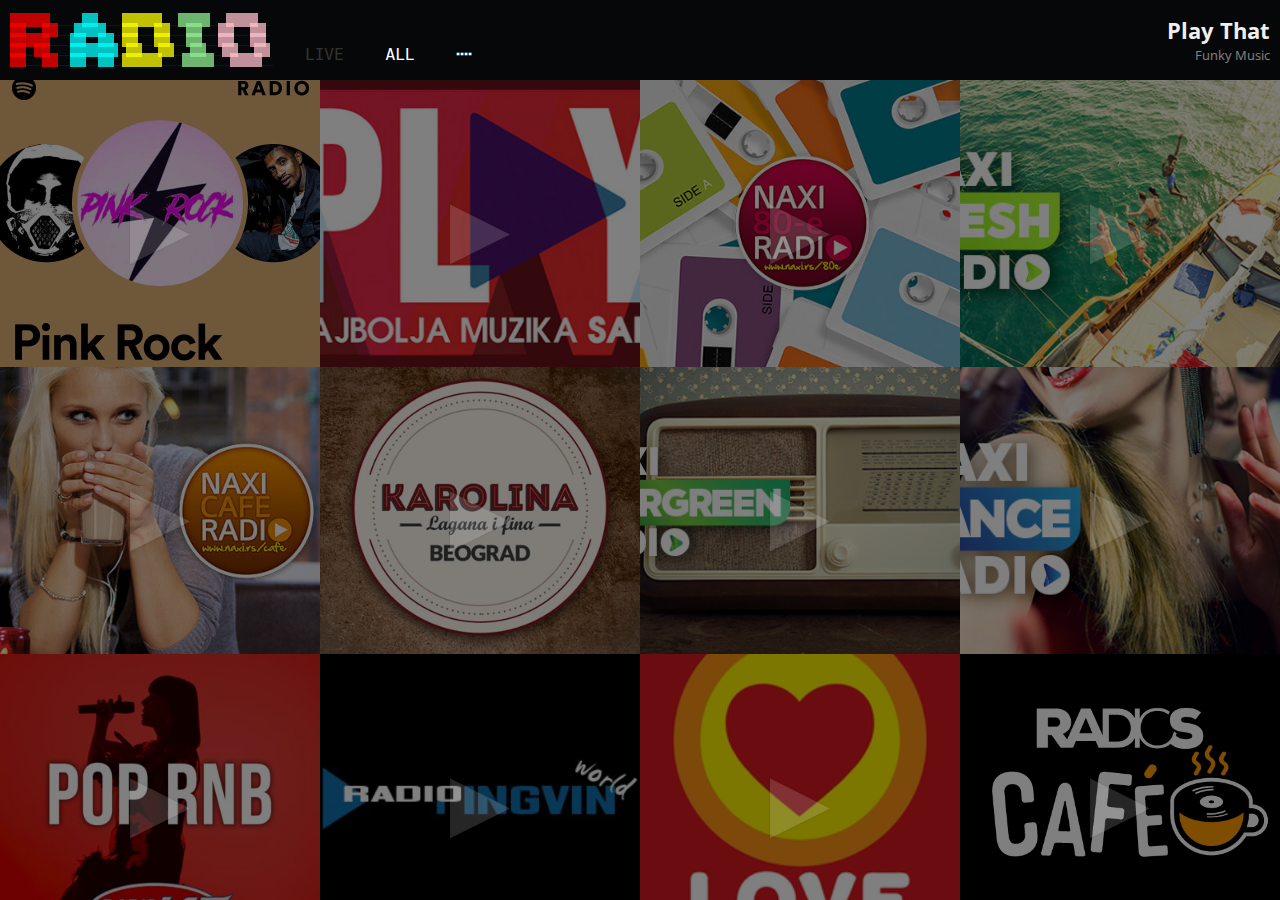
==== commit 20142367: "add filter" ====
--- a/index.html
+++ b/index.html
@@ -12,4 +12,4 @@
 <span><b class="l-r">/\/\</b><i>_</i><i>_</i><i>_</i><i>_</i><b class="l-r">/\/\</b><i>_</i><i>_</i><i>_</i><i>_</i><b class="l-a">/\/\/\/\</b><i>_</i><i>_</i><i>_</i><i>_</i><b class="l-d">/\/\</b><i>_</i><i>_</i><i>_</i><i>_</i><b class="l-d">/\/\</b><i>_</i><i>_</i><i>_</i><i>_</i><b class="l-i">/\/\</b><i>_</i><i>_</i><i>_</i><i>_</i><b class="l-o">/\/\</b><i>_</i><i>_</i><i>_</i><i>_</i><b class="l-o">/\/\</b><i>_</i></span>
 <span><b class="l-r">/\/\/\/\/\</b><i>_</i><i>_</i><i>_</i><i>_</i><i>_</i><b class="l-a">/\/\</b><i>_</i><i>_</i><i>_</i><b class="l-a">/\/\</b><i>_</i><i>_</i><b class="l-d">/\/\</b><i>_</i><i>_</i><i>_</i><i>_</i><b class="l-d">/\/\</b><i>_</i><i>_</i><i>_</i><i>_</i><b class="l-i">/\/\</b><i>_</i><i>_</i><i>_</i><i>_</i><b class="l-o">/\/\</b><i>_</i><i>_</i><i>_</i><i>_</i><b class="l-o">/\/\</b><i>_</i></span>
 <span><b class="l-r">/\/\</b><i>_</i><i>_</i><b class="l-r">/\/\</b><i>_</i><i>_</i><i>_</i><i>_</i><i>_</i><b class="l-a">/\/\/\/\/\/\</b><i>_</i><i>_</i><b class="l-d">/\/\</b><i>_</i><i>_</i><i>_</i><i>_</i><b class="l-d">/\/\</b><i>_</i><i>_</i><i>_</i><i>_</i><b class="l-i">/\/\</b><i>_</i><i>_</i><i>_</i><i>_</i><b class="l-o">/\/\</b><i>_</i><i>_</i><i>_</i><i>_</i><b class="l-o">/\/\</b></span>
-<span><b class="l-r">/\/\</b><i>_</i><i>_</i><i>_</i><i>_</i><b class="l-r">/\/\</b><i>_</i><i>_</i><i>_</i><b class="l-a">/\/\</b><i>_</i><i>_</i><i>_</i><b class="l-a">/\/\</b><i>_</i><i>_</i><b class="l-d">/\/\/\/\/\</b><i>_</i><i>_</i><i>_</i><i>_</i><i>_</i><b class="l-i">/\/\/\/\</b><i>_</i><i>_</i><i>_</i><i>_</i><b class="l-o">/\/\/\/\</b><i>_</i><i>_</i><i>_</i></span></a></div><filter-list><div class="filters"><span class="filter-playin">Playing</span><span class="filter-all">All</span></div></filter-list></div><div class="top-right"><player-controls><stop-button><i class="left-part"></i><i class="right-part"></i></stop-button><radio-name> <i class="radio-name">Play That</i><i class="radio-label">Funky Music</i></radio-name><website-link><a target="_blank" href="#"> <span> <b>S T A T I O N </b><i>..</i></span><span> <i>..</i><b>W E B S I T E</b></span></a></website-link></player-controls></div></div><div id="radiolist"><div class="list-of-radios"><radio-item data-url="https://edge9.pink.rs/rockstream" data-name="Pink Rock" data-cover="covers/rock.jpg"><img loading="lazy" src="covers/rock.jpg"><play-button><i>►</i><b>♫</b></play-button><details-pane><station-name><span>Pink Rock</span></station-name><station-description>Lorem ipsum dolor sit amet, consectetur adipiscing elit. Etiam tempus leo vel placerat lobortis. Donec egestas ullamcorper lorem, non semper eros placerat eu. Cras facilisis diam sed tellus eleifend, porttitor pretium mi maximus. Praesent mi ante, vehicula vitae diam vel, bibendum porttitor est. Donec scelerisque malesuada lorem, vitae aliquam urna tincidunt vel.</station-description><station-url><span>https://edge9.pink.rs/rockstream</span></station-url><img-wrapper><img loading="lazy" src="covers/rock.jpg"></img-wrapper></details-pane></radio-item><radio-item data-url="https://stream.playradio.rs:8443/play.mp3" data-name="Play" data-cover="covers/play.jpg"><img loading="lazy" src="covers/play.jpg"><play-button><i>►</i><b>♫</b></play-button><details-pane><station-name><span>Play</span></station-name><station-description>Lorem ipsum dolor sit amet, consectetur adipiscing elit. Etiam tempus leo vel placerat lobortis. Donec egestas ullamcorper lorem, non semper eros placerat eu. Cras facilisis diam sed tellus eleifend, porttitor pretium mi maximus. Praesent mi ante, vehicula vitae diam vel, bibendum porttitor est. Donec scelerisque malesuada lorem, vitae aliquam urna tincidunt vel.</station-description><station-url><span>https://stream.playradio.rs:8443/play.mp3</span></station-url><img-wrapper><img loading="lazy" src="covers/play.jpg"></img-wrapper></details-pane></radio-item><radio-item data-url="https://naxidigital-80s128ssl.streaming.rs:8042/;*.mp3" data-name="Naxi 80s" data-cover="covers/naxi80.jpg"><img loading="lazy" src="covers/naxi80.jpg"><play-button><i>►</i><b>♫</b></play-button><details-pane><station-name><span>Naxi 80s</span></station-name><station-description>Lorem ipsum dolor sit amet, consectetur adipiscing elit. Etiam tempus leo vel placerat lobortis. Donec egestas ullamcorper lorem, non semper eros placerat eu. Cras facilisis diam sed tellus eleifend, porttitor pretium mi maximus. Praesent mi ante, vehicula vitae diam vel, bibendum porttitor est. Donec scelerisque malesuada lorem, vitae aliquam urna tincidunt vel.</station-description><station-url><span>https://naxidigital-80s128ssl.streaming.rs:8042/;*.mp3</span></station-url><img-wrapper><img loading="lazy" src="covers/naxi80.jpg"></img-wrapper></details-pane></radio-item><radio-item data-url="https://naxidigital-fresh128ssl.streaming.rs:8212/;*.mp3" data-name="Fresh" data-cover="covers/fresh.jpg"><img loading="lazy" src="covers/fresh.jpg"><play-button><i>►</i><b>♫</b></play-button><details-pane><station-name><span>Fresh</span></station-name><station-description>Lorem ipsum dolor sit amet, consectetur adipiscing elit. Etiam tempus leo vel placerat lobortis. Donec egestas ullamcorper lorem, non semper eros placerat eu. Cras facilisis diam sed tellus eleifend, porttitor pretium mi maximus. Praesent mi ante, vehicula vitae diam vel, bibendum porttitor est. Donec scelerisque malesuada lorem, vitae aliquam urna tincidunt vel.</station-description><station-url><span>https://naxidigital-fresh128ssl.streaming.rs:8212/;*.mp3</span></station-url><img-wrapper><img loading="lazy" src="covers/fresh.jpg"></img-wrapper></details-pane></radio-item><radio-item data-url="https://naxidigital-cafe128ssl.streaming.rs:8022/;*.mp3" data-name="Naxi Cafe" data-cover="covers/naxicafe.jpg"><img loading="lazy" src="covers/naxicafe.jpg"><play-button><i>►</i><b>♫</b></play-button><details-pane><station-name><span>Naxi Cafe</span></station-name><station-description>Lorem ipsum dolor sit amet, consectetur adipiscing elit. Etiam tempus leo vel placerat lobortis. Donec egestas ullamcorper lorem, non semper eros placerat eu. Cras facilisis diam sed tellus eleifend, porttitor pretium mi maximus. Praesent mi ante, vehicula vitae diam vel, bibendum porttitor est. Donec scelerisque malesuada lorem, vitae aliquam urna tincidunt vel.</station-description><station-url><span>https://naxidigital-cafe128ssl.streaming.rs:8022/;*.mp3</span></station-url><img-wrapper><img loading="lazy" src="covers/naxicafe.jpg"></img-wrapper></details-pane></radio-item><radio-item data-url="https://streaming.karolina.rs/karolina.mp3" data-name="Karolina" data-cover="covers/karolina.jpg"><img loading="lazy" src="covers/karolina.jpg"><play-button><i>►</i><b>♫</b></play-button><details-pane><station-name><span>Karolina</span></station-name><station-description>Lorem ipsum dolor sit amet, consectetur adipiscing elit. Etiam tempus leo vel placerat lobortis. Donec egestas ullamcorper lorem, non semper eros placerat eu. Cras facilisis diam sed tellus eleifend, porttitor pretium mi maximus. Praesent mi ante, vehicula vitae diam vel, bibendum porttitor est. Donec scelerisque malesuada lorem, vitae aliquam urna tincidunt vel.</station-description><station-url><span>https://streaming.karolina.rs/karolina.mp3</span></station-url><img-wrapper><img loading="lazy" src="covers/karolina.jpg"></img-wrapper></details-pane></radio-item><radio-item data-url="https://naxidigital-evergreen128ssl.streaming.rs:8012/;*.mp3" data-name="Evergreen" data-cover="covers/evergreen.jpg"><img loading="lazy" src="covers/evergreen.jpg"><play-button><i>►</i><b>♫</b></play-button><details-pane><station-name><span>Evergreen</span></station-name><station-description>Lorem ipsum dolor sit amet, consectetur adipiscing elit. Etiam tempus leo vel placerat lobortis. Donec egestas ullamcorper lorem, non semper eros placerat eu. Cras facilisis diam sed tellus eleifend, porttitor pretium mi maximus. Praesent mi ante, vehicula vitae diam vel, bibendum porttitor est. Donec scelerisque malesuada lorem, vitae aliquam urna tincidunt vel.</station-description><station-url><span>https://naxidigital-evergreen128ssl.streaming.rs:8012/;*.mp3</span></station-url><img-wrapper><img loading="lazy" src="covers/evergreen.jpg"></img-wrapper></details-pane></radio-item><radio-item data-url="https://naxidigital-dance128ssl.streaming.rs:8112/;*.mp3" data-name="Dance" data-cover="covers/dance.jpg"><img loading="lazy" src="covers/dance.jpg"><play-button><i>►</i><b>♫</b></play-button><details-pane><station-name><span>Dance</span></station-name><station-description>Lorem ipsum dolor sit amet, consectetur adipiscing elit. Etiam tempus leo vel placerat lobortis. Donec egestas ullamcorper lorem, non semper eros placerat eu. Cras facilisis diam sed tellus eleifend, porttitor pretium mi maximus. Praesent mi ante, vehicula vitae diam vel, bibendum porttitor est. Donec scelerisque malesuada lorem, vitae aliquam urna tincidunt vel.</station-description><station-url><span>https://naxidigital-dance128ssl.streaming.rs:8112/;*.mp3</span></station-url><img-wrapper><img loading="lazy" src="covers/dance.jpg"></img-wrapper></details-pane></radio-item><radio-item data-url="https://streaming.radiojat.rs/radiojat.mp3" data-name="JAT" data-cover="covers/jat.jpg"><img loading="lazy" src="covers/jat.jpg"><play-button><i>►</i><b>♫</b></play-button><details-pane><station-name><span>JAT</span></station-name><station-description>Lorem ipsum dolor sit amet, consectetur adipiscing elit. Etiam tempus leo vel placerat lobortis. Donec egestas ullamcorper lorem, non semper eros placerat eu. Cras facilisis diam sed tellus eleifend, porttitor pretium mi maximus. Praesent mi ante, vehicula vitae diam vel, bibendum porttitor est. Donec scelerisque malesuada lorem, vitae aliquam urna tincidunt vel.</station-description><station-url><span>https://streaming.radiojat.rs/radiojat.mp3</span></station-url><img-wrapper><img loading="lazy" src="covers/jat.jpg"></img-wrapper></details-pane></radio-item><radio-item data-url="https://uzivo.radiopingvin.com/strani1" data-name="Pingvin" data-cover="covers/pingvin.png"><img loading="lazy" src="covers/pingvin.png"><play-button><i>►</i><b>♫</b></play-button><details-pane><station-name><span>Pingvin</span></station-name><station-description>Lorem ipsum dolor sit amet, consectetur adipiscing elit. Etiam tempus leo vel placerat lobortis. Donec egestas ullamcorper lorem, non semper eros placerat eu. Cras facilisis diam sed tellus eleifend, porttitor pretium mi maximus. Praesent mi ante, vehicula vitae diam vel, bibendum porttitor est. Donec scelerisque malesuada lorem, vitae aliquam urna tincidunt vel.</station-description><station-url><span>https://uzivo.radiopingvin.com/strani1</span></station-url><img-wrapper><img loading="lazy" src="covers/pingvin.png"></img-wrapper></details-pane></radio-item><radio-item data-url="https://naxidigital-love128ssl.streaming.rs:8102/;*.mp3" data-name="Love" data-cover="covers/love.png"><img loading="lazy" src="covers/love.png"><play-button><i>►</i><b>♫</b></play-button><details-pane><station-name><span>Love</span></station-name><station-description>Lorem ipsum dolor sit amet, consectetur adipiscing elit. Etiam tempus leo vel placerat lobortis. Donec egestas ullamcorper lorem, non semper eros placerat eu. Cras facilisis diam sed tellus eleifend, porttitor pretium mi maximus. Praesent mi ante, vehicula vitae diam vel, bibendum porttitor est. Donec scelerisque malesuada lorem, vitae aliquam urna tincidunt vel.</station-description><station-url><span>https://naxidigital-love128ssl.streaming.rs:8102/;*.mp3</span></station-url><img-wrapper><img loading="lazy" src="covers/love.png"></img-wrapper></details-pane></radio-item><radio-item data-url="https://stream.radios.rs:9012/;*.mp3" data-name="S Cafe" data-cover="covers/scafe.png"><img loading="lazy" src="covers/scafe.png"><play-button><i>►</i><b>♫</b></play-button><details-pane><station-name><span>S Cafe</span></station-name><station-description>Lorem ipsum dolor sit amet, consectetur adipiscing elit. Etiam tempus leo vel placerat lobortis. Donec egestas ullamcorper lorem, non semper eros placerat eu. Cras facilisis diam sed tellus eleifend, porttitor pretium mi maximus. Praesent mi ante, vehicula vitae diam vel, bibendum porttitor est. Donec scelerisque malesuada lorem, vitae aliquam urna tincidunt vel.</station-description><station-url><span>https://stream.radios.rs:9012/;*.mp3</span></station-url><img-wrapper><img loading="lazy" src="covers/scafe.png"></img-wrapper></details-pane></radio-item><radio-item data-url="https://stream.radios.rs:9032/;*.mp3" data-name="S Rock" data-cover="covers/srock.png"><img loading="lazy" src="covers/srock.png"><play-button><i>►</i><b>♫</b></play-button><details-pane><station-name><span>S Rock</span></station-name><station-description>Lorem ipsum dolor sit amet, consectetur adipiscing elit. Etiam tempus leo vel placerat lobortis. Donec egestas ullamcorper lorem, non semper eros placerat eu. Cras facilisis diam sed tellus eleifend, porttitor pretium mi maximus. Praesent mi ante, vehicula vitae diam vel, bibendum porttitor est. Donec scelerisque malesuada lorem, vitae aliquam urna tincidunt vel.</station-description><station-url><span>https://stream.radios.rs:9032/;*.mp3</span></station-url><img-wrapper><img loading="lazy" src="covers/srock.png"></img-wrapper></details-pane></radio-item><radio-item data-url="https://radio.dukahosting.com/8006/stream/;*.mp3" data-name="021" data-cover="covers/021.jpg"><img loading="lazy" src="covers/021.jpg"><play-button><i>►</i><b>♫</b></play-button><details-pane><station-name><span>021</span></station-name><station-description>Lorem ipsum dolor sit amet, consectetur adipiscing elit. Etiam tempus leo vel placerat lobortis. Donec egestas ullamcorper lorem, non semper eros placerat eu. Cras facilisis diam sed tellus eleifend, porttitor pretium mi maximus. Praesent mi ante, vehicula vitae diam vel, bibendum porttitor est. Donec scelerisque malesuada lorem, vitae aliquam urna tincidunt vel.</station-description><station-url><span>https://radio.dukahosting.com/8006/stream/;*.mp3</span></station-url><img-wrapper><img loading="lazy" src="covers/021.jpg"></img-wrapper></details-pane></radio-item><radio-item data-url="https://naxidigital-classic128ssl.streaming.rs:8032/;*.mp3" data-name="Classics" data-cover="covers/classics.jpg"><img loading="lazy" src="covers/classics.jpg"><play-button><i>►</i><b>♫</b></play-button><details-pane><station-name><span>Classics</span></station-name><station-description>Lorem ipsum dolor sit amet, consectetur adipiscing elit. Etiam tempus leo vel placerat lobortis. Donec egestas ullamcorper lorem, non semper eros placerat eu. Cras facilisis diam sed tellus eleifend, porttitor pretium mi maximus. Praesent mi ante, vehicula vitae diam vel, bibendum porttitor est. Donec scelerisque malesuada lorem, vitae aliquam urna tincidunt vel.</station-description><station-url><span>https://naxidigital-classic128ssl.streaming.rs:8032/;*.mp3</span></station-url><img-wrapper><img loading="lazy" src="covers/classics.jpg"></img-wrapper></details-pane></radio-item><radio-item data-url="https://nostalgie64ssl.streaming.rs:9262/;*.mp3" data-name="Nostalgie" data-cover="covers/nostalgie.png"><img loading="lazy" src="covers/nostalgie.png"><play-button><i>►</i><b>♫</b></play-button><details-pane><station-name><span>Nostalgie</span></station-name><station-description>Lorem ipsum dolor sit amet, consectetur adipiscing elit. Etiam tempus leo vel placerat lobortis. Donec egestas ullamcorper lorem, non semper eros placerat eu. Cras facilisis diam sed tellus eleifend, porttitor pretium mi maximus. Praesent mi ante, vehicula vitae diam vel, bibendum porttitor est. Donec scelerisque malesuada lorem, vitae aliquam urna tincidunt vel.</station-description><station-url><span>https://nostalgie64ssl.streaming.rs:9262/;*.mp3</span></station-url><img-wrapper><img loading="lazy" src="covers/nostalgie.png"></img-wrapper></details-pane></radio-item><radio-item data-url="https://mastermedia.shoutca.st/proxy/radioasfm?mp=/stream" data-name="AS FM" data-cover="covers/asfm.png"><img loading="lazy" src="covers/asfm.png"><play-button><i>►</i><b>♫</b></play-button><details-pane><station-name><span>AS FM</span></station-name><station-description>Lorem ipsum dolor sit amet, consectetur adipiscing elit. Etiam tempus leo vel placerat lobortis. Donec egestas ullamcorper lorem, non semper eros placerat eu. Cras facilisis diam sed tellus eleifend, porttitor pretium mi maximus. Praesent mi ante, vehicula vitae diam vel, bibendum porttitor est. Donec scelerisque malesuada lorem, vitae aliquam urna tincidunt vel.</station-description><station-url><span>https://mastermedia.shoutca.st/proxy/radioasfm?mp=/stream</span></station-url><img-wrapper><img loading="lazy" src="covers/asfm.png"></img-wrapper></details-pane></radio-item><radio-item data-url="https://naxidigital-rock128ssl.streaming.rs:8182/;*.mp3" data-name="Naxi Rock" data-cover="covers/naxirock.jpg"><img loading="lazy" src="covers/naxirock.jpg"><play-button><i>►</i><b>♫</b></play-button><details-pane><station-name><span>Naxi Rock</span></station-name><station-description>Lorem ipsum dolor sit amet, consectetur adipiscing elit. Etiam tempus leo vel placerat lobortis. Donec egestas ullamcorper lorem, non semper eros placerat eu. Cras facilisis diam sed tellus eleifend, porttitor pretium mi maximus. Praesent mi ante, vehicula vitae diam vel, bibendum porttitor est. Donec scelerisque malesuada lorem, vitae aliquam urna tincidunt vel.</station-description><station-url><span>https://naxidigital-rock128ssl.streaming.rs:8182/;*.mp3</span></station-url><img-wrapper><img loading="lazy" src="covers/naxirock.jpg"></img-wrapper></details-pane></radio-item><radio-item data-url="https://live.radiolaguna.rs/laguna" data-name="Laguna" data-cover="covers/laguna.jpg"><img loading="lazy" src="covers/laguna.jpg"><play-button><i>►</i><b>♫</b></play-button><details-pane><station-name><span>Laguna</span></station-name><station-description>Lorem ipsum dolor sit amet, consectetur adipiscing elit. Etiam tempus leo vel placerat lobortis. Donec egestas ullamcorper lorem, non semper eros placerat eu. Cras facilisis diam sed tellus eleifend, porttitor pretium mi maximus. Praesent mi ante, vehicula vitae diam vel, bibendum porttitor est. Donec scelerisque malesuada lorem, vitae aliquam urna tincidunt vel.</station-description><station-url><span>https://live.radiolaguna.rs/laguna</span></station-url><img-wrapper><img loading="lazy" src="covers/laguna.jpg"></img-wrapper></details-pane></radio-item><radio-item data-url="https://topfm64ssl.streaming.rs:9287/;*.mp3" data-name="TOP FM" data-cover="covers/topfm.jpg"><img loading="lazy" src="covers/topfm.jpg"><play-button><i>►</i><b>♫</b></play-button><details-pane><station-name><span>TOP FM</span></station-name><station-description>Lorem ipsum dolor sit amet, consectetur adipiscing elit. Etiam tempus leo vel placerat lobortis. Donec egestas ullamcorper lorem, non semper eros placerat eu. Cras facilisis diam sed tellus eleifend, porttitor pretium mi maximus. Praesent mi ante, vehicula vitae diam vel, bibendum porttitor est. Donec scelerisque malesuada lorem, vitae aliquam urna tincidunt vel.</station-description><station-url><span>https://topfm64ssl.streaming.rs:9287/;*.mp3</span></station-url><img-wrapper><img loading="lazy" src="covers/topfm.jpg"></img-wrapper></details-pane></radio-item><radio-item data-url="https://radio.dukahosting.com:7021/;*.mp3" data-name="Signal" data-cover="covers/signal.jpg"><img loading="lazy" src="covers/signal.jpg"><play-button><i>►</i><b>♫</b></play-button><details-pane><station-name><span>Signal</span></station-name><station-description>Lorem ipsum dolor sit amet, consectetur adipiscing elit. Etiam tempus leo vel placerat lobortis. Donec egestas ullamcorper lorem, non semper eros placerat eu. Cras facilisis diam sed tellus eleifend, porttitor pretium mi maximus. Praesent mi ante, vehicula vitae diam vel, bibendum porttitor est. Donec scelerisque malesuada lorem, vitae aliquam urna tincidunt vel.</station-description><station-url><span>https://radio.dukahosting.com:7021/;*.mp3</span></station-url><img-wrapper><img loading="lazy" src="covers/signal.jpg"></img-wrapper></details-pane></radio-item><radio-item data-url="https://stream.playradio.rs:8443/party.mp3" data-name="Party" data-cover="covers/party.png"><img loading="lazy" src="covers/party.png"><play-button><i>►</i><b>♫</b></play-button><details-pane><station-name><span>Party</span></station-name><station-description>Lorem ipsum dolor sit amet, consectetur adipiscing elit. Etiam tempus leo vel placerat lobortis. Donec egestas ullamcorper lorem, non semper eros placerat eu. Cras facilisis diam sed tellus eleifend, porttitor pretium mi maximus. Praesent mi ante, vehicula vitae diam vel, bibendum porttitor est. Donec scelerisque malesuada lorem, vitae aliquam urna tincidunt vel.</station-description><station-url><span>https://stream.playradio.rs:8443/party.mp3</span></station-url><img-wrapper><img loading="lazy" src="covers/party.png"></img-wrapper></details-pane></radio-item><radio-item data-url="https://stream.playradio.rs:8443/rock.mp3" data-name="Play Rock" data-cover="covers/playrock.jpg"><img loading="lazy" src="covers/playrock.jpg"><play-button><i>►</i><b>♫</b></play-button><details-pane><station-name><span>Play Rock</span></station-name><station-description>Lorem ipsum dolor sit amet, consectetur adipiscing elit. Etiam tempus leo vel placerat lobortis. Donec egestas ullamcorper lorem, non semper eros placerat eu. Cras facilisis diam sed tellus eleifend, porttitor pretium mi maximus. Praesent mi ante, vehicula vitae diam vel, bibendum porttitor est. Donec scelerisque malesuada lorem, vitae aliquam urna tincidunt vel.</station-description><station-url><span>https://stream.playradio.rs:8443/rock.mp3</span></station-url><img-wrapper><img loading="lazy" src="covers/playrock.jpg"></img-wrapper></details-pane></radio-item><radio-item data-url="https://stream.playradio.rs:8443/soft.mp3" data-name="Play Soft" data-cover="covers/playsoft.jpg"><img loading="lazy" src="covers/playsoft.jpg"><play-button><i>►</i><b>♫</b></play-button><details-pane><station-name><span>Play Soft</span></station-name><station-description>Lorem ipsum dolor sit amet, consectetur adipiscing elit. Etiam tempus leo vel placerat lobortis. Donec egestas ullamcorper lorem, non semper eros placerat eu. Cras facilisis diam sed tellus eleifend, porttitor pretium mi maximus. Praesent mi ante, vehicula vitae diam vel, bibendum porttitor est. Donec scelerisque malesuada lorem, vitae aliquam urna tincidunt vel.</station-description><station-url><span>https://stream.playradio.rs:8443/soft.mp3</span></station-url><img-wrapper><img loading="lazy" src="covers/playsoft.jpg"></img-wrapper></details-pane></radio-item><radio-item data-url="https://streaming.tdiradio.com/tdiradio.mp3" data-name="TDI" data-cover="covers/tdi.jpg"><img loading="lazy" src="covers/tdi.jpg"><play-button><i>►</i><b>♫</b></play-button><details-pane><station-name><span>TDI</span></station-name><station-description>Lorem ipsum dolor sit amet, consectetur adipiscing elit. Etiam tempus leo vel placerat lobortis. Donec egestas ullamcorper lorem, non semper eros placerat eu. Cras facilisis diam sed tellus eleifend, porttitor pretium mi maximus. Praesent mi ante, vehicula vitae diam vel, bibendum porttitor est. Donec scelerisque malesuada lorem, vitae aliquam urna tincidunt vel.</station-description><station-url><span>https://streaming.tdiradio.com/tdiradio.mp3</span></station-url><img-wrapper><img loading="lazy" src="covers/tdi.jpg"></img-wrapper></details-pane></radio-item><radio-item data-url="https://stream.redradio.rs/sid=1" data-name="Red" data-cover="covers/red.png"><img loading="lazy" src="covers/red.png"><play-button><i>►</i><b>♫</b></play-button><details-pane><station-name><span>Red</span></station-name><station-description>Lorem ipsum dolor sit amet, consectetur adipiscing elit. Etiam tempus leo vel placerat lobortis. Donec egestas ullamcorper lorem, non semper eros placerat eu. Cras facilisis diam sed tellus eleifend, porttitor pretium mi maximus. Praesent mi ante, vehicula vitae diam vel, bibendum porttitor est. Donec scelerisque malesuada lorem, vitae aliquam urna tincidunt vel.</station-description><station-url><span>https://stream.redradio.rs/sid=1</span></station-url><img-wrapper><img loading="lazy" src="covers/red.png"></img-wrapper></details-pane></radio-item><radio-item data-url="https://stream.radios.rs:9036/;*.mp3" data-name="S 80s" data-cover="covers/s80s.png"><img loading="lazy" src="covers/s80s.png"><play-button><i>►</i><b>♫</b></play-button><details-pane><station-name><span>S 80s</span></station-name><station-description>Lorem ipsum dolor sit amet, consectetur adipiscing elit. Etiam tempus leo vel placerat lobortis. Donec egestas ullamcorper lorem, non semper eros placerat eu. Cras facilisis diam sed tellus eleifend, porttitor pretium mi maximus. Praesent mi ante, vehicula vitae diam vel, bibendum porttitor est. Donec scelerisque malesuada lorem, vitae aliquam urna tincidunt vel.</station-description><station-url><span>https://stream.radios.rs:9036/;*.mp3</span></station-url><img-wrapper><img loading="lazy" src="covers/s80s.png"></img-wrapper></details-pane></radio-item><radio-item data-url="https://stream.radios.rs:9044/;*.mp3" data-name="Easy" data-cover="covers/easy.png"><img loading="lazy" src="covers/easy.png"><play-button><i>►</i><b>♫</b></play-button><details-pane><station-name><span>Easy</span></station-name><station-description>Lorem ipsum dolor sit amet, consectetur adipiscing elit. Etiam tempus leo vel placerat lobortis. Donec egestas ullamcorper lorem, non semper eros placerat eu. Cras facilisis diam sed tellus eleifend, porttitor pretium mi maximus. Praesent mi ante, vehicula vitae diam vel, bibendum porttitor est. Donec scelerisque malesuada lorem, vitae aliquam urna tincidunt vel.</station-description><station-url><span>https://stream.radios.rs:9044/;*.mp3</span></station-url><img-wrapper><img loading="lazy" src="covers/easy.png"></img-wrapper></details-pane></radio-item><radio-item data-url="https://stream.radios.rs:9010/;*.mp3" data-name="Mix" data-cover="covers/mix.jpg"><img loading="lazy" src="covers/mix.jpg"><play-button><i>►</i><b>♫</b></play-button><details-pane><station-name><span>Mix</span></station-name><station-description>Lorem ipsum dolor sit amet, consectetur adipiscing elit. Etiam tempus leo vel placerat lobortis. Donec egestas ullamcorper lorem, non semper eros placerat eu. Cras facilisis diam sed tellus eleifend, porttitor pretium mi maximus. Praesent mi ante, vehicula vitae diam vel, bibendum porttitor est. Donec scelerisque malesuada lorem, vitae aliquam urna tincidunt vel.</station-description><station-url><span>https://stream.radios.rs:9010/;*.mp3</span></station-url><img-wrapper><img loading="lazy" src="covers/mix.jpg"></img-wrapper></details-pane></radio-item><radio-item data-url="https://onair.superfm.rs/superfm.mp3" data-name="Super FM" data-cover="covers/superfm.jpg"><img loading="lazy" src="covers/superfm.jpg"><play-button><i>►</i><b>♫</b></play-button><details-pane><station-name><span>Super FM</span></station-name><station-description>Lorem ipsum dolor sit amet, consectetur adipiscing elit. Etiam tempus leo vel placerat lobortis. Donec egestas ullamcorper lorem, non semper eros placerat eu. Cras facilisis diam sed tellus eleifend, porttitor pretium mi maximus. Praesent mi ante, vehicula vitae diam vel, bibendum porttitor est. Donec scelerisque malesuada lorem, vitae aliquam urna tincidunt vel.</station-description><station-url><span>https://onair.superfm.rs/superfm.mp3</span></station-url><img-wrapper><img loading="lazy" src="covers/superfm.jpg"></img-wrapper></details-pane></radio-item><radio-item data-url="https://mastermedia.shoutca.st/proxy/prviradioue?mp=/stream" data-name="Prvi" data-cover="covers/prvi.jpg"><img loading="lazy" src="covers/prvi.jpg"><play-button><i>►</i><b>♫</b></play-button><details-pane><station-name><span>Prvi</span></station-name><station-description>Lorem ipsum dolor sit amet, consectetur adipiscing elit. Etiam tempus leo vel placerat lobortis. Donec egestas ullamcorper lorem, non semper eros placerat eu. Cras facilisis diam sed tellus eleifend, porttitor pretium mi maximus. Praesent mi ante, vehicula vitae diam vel, bibendum porttitor est. Donec scelerisque malesuada lorem, vitae aliquam urna tincidunt vel.</station-description><station-url><span>https://mastermedia.shoutca.st/proxy/prviradioue?mp=/stream</span></station-url><img-wrapper><img loading="lazy" src="covers/prvi.jpg"></img-wrapper></details-pane></radio-item><radio-item data-url="https://stream.radios.rs:9052/stream" data-name="2000s" data-cover="covers/2000s.png"><img loading="lazy" src="covers/2000s.png"><play-button><i>►</i><b>♫</b></play-button><details-pane><station-name><span>2000s</span></station-name><station-description>Lorem ipsum dolor sit amet, consectetur adipiscing elit. Etiam tempus leo vel placerat lobortis. Donec egestas ullamcorper lorem, non semper eros placerat eu. Cras facilisis diam sed tellus eleifend, porttitor pretium mi maximus. Praesent mi ante, vehicula vitae diam vel, bibendum porttitor est. Donec scelerisque malesuada lorem, vitae aliquam urna tincidunt vel.</station-description><station-url><span>https://stream.radios.rs:9052/stream</span></station-url><img-wrapper><img loading="lazy" src="covers/2000s.png"></img-wrapper></details-pane></radio-item><radio-item data-url="https://stream.playradio.rs:8443/urban.mp3" data-name="Urban" data-cover="covers/urban.jpg"><img loading="lazy" src="covers/urban.jpg"><play-button><i>►</i><b>♫</b></play-button><details-pane><station-name><span>Urban</span></station-name><station-description>Lorem ipsum dolor sit amet, consectetur adipiscing elit. Etiam tempus leo vel placerat lobortis. Donec egestas ullamcorper lorem, non semper eros placerat eu. Cras facilisis diam sed tellus eleifend, porttitor pretium mi maximus. Praesent mi ante, vehicula vitae diam vel, bibendum porttitor est. Donec scelerisque malesuada lorem, vitae aliquam urna tincidunt vel.</station-description><station-url><span>https://stream.playradio.rs:8443/urban.mp3</span></station-url><img-wrapper><img loading="lazy" src="covers/urban.jpg"></img-wrapper></details-pane></radio-item><radio-item data-url="http://radio.studiob.rs:8004/;?type=http&amp;nocache=3992" data-name="Studio B" data-cover="covers/studiob.jpg"><img loading="lazy" src="covers/studiob.jpg"><play-button><i>►</i><b>♫</b></play-button><details-pane><station-name><span>Studio B</span></station-name><station-description>Lorem ipsum dolor sit amet, consectetur adipiscing elit. Etiam tempus leo vel placerat lobortis. Donec egestas ullamcorper lorem, non semper eros placerat eu. Cras facilisis diam sed tellus eleifend, porttitor pretium mi maximus. Praesent mi ante, vehicula vitae diam vel, bibendum porttitor est. Donec scelerisque malesuada lorem, vitae aliquam urna tincidunt vel.</station-description><station-url><span>http://radio.studiob.rs:8004/;?type=http&amp;nocache=3992</span></station-url><img-wrapper><img loading="lazy" src="covers/studiob.jpg"></img-wrapper></details-pane></radio-item><radio-item data-url="https://as1.radioserveri.com:8090/radio.mp3" data-name="101" data-cover="covers/101.jpg"><img loading="lazy" src="covers/101.jpg"><play-button><i>►</i><b>♫</b></play-button><details-pane><station-name><span>101</span></station-name><station-description>Lorem ipsum dolor sit amet, consectetur adipiscing elit. Etiam tempus leo vel placerat lobortis. Donec egestas ullamcorper lorem, non semper eros placerat eu. Cras facilisis diam sed tellus eleifend, porttitor pretium mi maximus. Praesent mi ante, vehicula vitae diam vel, bibendum porttitor est. Donec scelerisque malesuada lorem, vitae aliquam urna tincidunt vel.</station-description><station-url><span>https://as1.radioserveri.com:8090/radio.mp3</span></station-url><img-wrapper><img loading="lazy" src="covers/101.jpg"></img-wrapper></details-pane></radio-item><radio-item data-url="https://stream.wuvt.vt.edu/wuvt-hq.ogg" data-name="WUVT" data-cover="covers/wuvt.png"><img loading="lazy" src="covers/wuvt.png"><play-button><i>►</i><b>♫</b></play-button><details-pane><station-name><span>WUVT</span></station-name><station-description>Lorem ipsum dolor sit amet, consectetur adipiscing elit. Etiam tempus leo vel placerat lobortis. Donec egestas ullamcorper lorem, non semper eros placerat eu. Cras facilisis diam sed tellus eleifend, porttitor pretium mi maximus. Praesent mi ante, vehicula vitae diam vel, bibendum porttitor est. Donec scelerisque malesuada lorem, vitae aliquam urna tincidunt vel.</station-description><station-url><span>https://stream.wuvt.vt.edu/wuvt-hq.ogg</span></station-url><img-wrapper><img loading="lazy" src="covers/wuvt.png"></img-wrapper></details-pane></radio-item><radio-item data-url="http://stream.radio808.info:8003/;" data-name="808" data-cover="covers/808.jpg"><img loading="lazy" src="covers/808.jpg"><play-button><i>►</i><b>♫</b></play-button><details-pane><station-name><span>808</span></station-name><station-description>Lorem ipsum dolor sit amet, consectetur adipiscing elit. Etiam tempus leo vel placerat lobortis. Donec egestas ullamcorper lorem, non semper eros placerat eu. Cras facilisis diam sed tellus eleifend, porttitor pretium mi maximus. Praesent mi ante, vehicula vitae diam vel, bibendum porttitor est. Donec scelerisque malesuada lorem, vitae aliquam urna tincidunt vel.</station-description><station-url><span>http://stream.radio808.info:8003/;</span></station-url><img-wrapper><img loading="lazy" src="covers/808.jpg"></img-wrapper></details-pane></radio-item><radio-item data-url="https://c2.hostingcentar.com/streams/bnm-off-air/" data-name="BNM" data-cover="covers/bnm.jpg"><img loading="lazy" src="covers/bnm.jpg"><play-button><i>►</i><b>♫</b></play-button><details-pane><station-name><span>BNM</span></station-name><station-description>Lorem ipsum dolor sit amet, consectetur adipiscing elit. Etiam tempus leo vel placerat lobortis. Donec egestas ullamcorper lorem, non semper eros placerat eu. Cras facilisis diam sed tellus eleifend, porttitor pretium mi maximus. Praesent mi ante, vehicula vitae diam vel, bibendum porttitor est. Donec scelerisque malesuada lorem, vitae aliquam urna tincidunt vel.</station-description><station-url><span>https://c2.hostingcentar.com/streams/bnm-off-air/</span></station-url><img-wrapper><img loading="lazy" src="covers/bnm.jpg"></img-wrapper></details-pane></radio-item><radio-item data-url="http://c8.hostingcentar.com:10004/;" data-name="Tvornica" data-cover="covers/tvornica.jpg"><img loading="lazy" src="covers/tvornica.jpg"><play-button><i>►</i><b>♫</b></play-button><details-pane><station-name><span>Tvornica</span></station-name><station-description>Lorem ipsum dolor sit amet, consectetur adipiscing elit. Etiam tempus leo vel placerat lobortis. Donec egestas ullamcorper lorem, non semper eros placerat eu. Cras facilisis diam sed tellus eleifend, porttitor pretium mi maximus. Praesent mi ante, vehicula vitae diam vel, bibendum porttitor est. Donec scelerisque malesuada lorem, vitae aliquam urna tincidunt vel.</station-description><station-url><span>http://c8.hostingcentar.com:10004/;</span></station-url><img-wrapper><img loading="lazy" src="covers/tvornica.jpg"></img-wrapper></details-pane></radio-item><radio-item data-url="https://c2.hostingcentar.com/streams/radiokorzo/stream?type=https&amp;nocache=7219" data-name="Korzo" data-cover="covers/korzo.jpg"><img loading="lazy" src="covers/korzo.jpg"><play-button><i>►</i><b>♫</b></play-button><details-pane><station-name><span>Korzo</span></station-name><station-description>Lorem ipsum dolor sit amet, consectetur adipiscing elit. Etiam tempus leo vel placerat lobortis. Donec egestas ullamcorper lorem, non semper eros placerat eu. Cras facilisis diam sed tellus eleifend, porttitor pretium mi maximus. Praesent mi ante, vehicula vitae diam vel, bibendum porttitor est. Donec scelerisque malesuada lorem, vitae aliquam urna tincidunt vel.</station-description><station-url><span>https://c2.hostingcentar.com/streams/radiokorzo/stream?type=https&amp;nocache=7219</span></station-url><img-wrapper><img loading="lazy" src="covers/korzo.jpg"></img-wrapper></details-pane></radio-item><radio-item data-url="https://ec2s.crolive.com.hr/tranzistor" data-name="Tranzistor" data-cover="covers/tranzistor.jpg"><img loading="lazy" src="covers/tranzistor.jpg"><play-button><i>►</i><b>♫</b></play-button><details-pane><station-name><span>Tranzistor</span></station-name><station-description>Lorem ipsum dolor sit amet, consectetur adipiscing elit. Etiam tempus leo vel placerat lobortis. Donec egestas ullamcorper lorem, non semper eros placerat eu. Cras facilisis diam sed tellus eleifend, porttitor pretium mi maximus. Praesent mi ante, vehicula vitae diam vel, bibendum porttitor est. Donec scelerisque malesuada lorem, vitae aliquam urna tincidunt vel.</station-description><station-url><span>https://ec2s.crolive.com.hr/tranzistor</span></station-url><img-wrapper><img loading="lazy" src="covers/tranzistor.jpg"></img-wrapper></details-pane></radio-item><radio-item data-url="https://nnc1-bpmmc501.radioca.st//stream?type=http&amp;nocache=1381" data-name="Nacional" data-cover="covers/nacional.png"><img loading="lazy" src="covers/nacional.png"><play-button><i>►</i><b>♫</b></play-button><details-pane><station-name><span>Nacional</span></station-name><station-description>Lorem ipsum dolor sit amet, consectetur adipiscing elit. Etiam tempus leo vel placerat lobortis. Donec egestas ullamcorper lorem, non semper eros placerat eu. Cras facilisis diam sed tellus eleifend, porttitor pretium mi maximus. Praesent mi ante, vehicula vitae diam vel, bibendum porttitor est. Donec scelerisque malesuada lorem, vitae aliquam urna tincidunt vel.</station-description><station-url><span>https://nnc1-bpmmc501.radioca.st//stream?type=http&amp;nocache=1381</span></station-url><img-wrapper><img loading="lazy" src="covers/nacional.png"></img-wrapper></details-pane></radio-item><radio-item data-url="http://live.antenazagreb.hr:8019/;" data-name="Antena" data-cover="covers/antena.png"><img loading="lazy" src="covers/antena.png"><play-button><i>►</i><b>♫</b></play-button><details-pane><station-name><span>Antena</span></station-name><station-description>Lorem ipsum dolor sit amet, consectetur adipiscing elit. Etiam tempus leo vel placerat lobortis. Donec egestas ullamcorper lorem, non semper eros placerat eu. Cras facilisis diam sed tellus eleifend, porttitor pretium mi maximus. Praesent mi ante, vehicula vitae diam vel, bibendum porttitor est. Donec scelerisque malesuada lorem, vitae aliquam urna tincidunt vel.</station-description><station-url><span>http://live.antenazagreb.hr:8019/;</span></station-url><img-wrapper><img loading="lazy" src="covers/antena.png"></img-wrapper></details-pane></radio-item><radio-item data-url="https://listen.radioking.com/radio/541295/stream/600212" data-name="Falš" data-cover="covers/fals.png"><img loading="lazy" src="covers/fals.png"><play-button><i>►</i><b>♫</b></play-button><details-pane><station-name><span>Falš</span></station-name><station-description>Lorem ipsum dolor sit amet, consectetur adipiscing elit. Etiam tempus leo vel placerat lobortis. Donec egestas ullamcorper lorem, non semper eros placerat eu. Cras facilisis diam sed tellus eleifend, porttitor pretium mi maximus. Praesent mi ante, vehicula vitae diam vel, bibendum porttitor est. Donec scelerisque malesuada lorem, vitae aliquam urna tincidunt vel.</station-description><station-url><span>https://listen.radioking.com/radio/541295/stream/600212</span></station-url><img-wrapper><img loading="lazy" src="covers/fals.png"></img-wrapper></details-pane></radio-item><radio-item data-url="https://studio20.radiolize.com/radio/8100/radio.mp3" data-name="JR Radio" data-cover="covers/jrradio.jpeg"><img loading="lazy" src="covers/jrradio.jpeg"><play-button><i>►</i><b>♫</b></play-button><details-pane><station-name><span>JR Radio</span></station-name><station-description>Lorem ipsum dolor sit amet, consectetur adipiscing elit. Etiam tempus leo vel placerat lobortis. Donec egestas ullamcorper lorem, non semper eros placerat eu. Cras facilisis diam sed tellus eleifend, porttitor pretium mi maximus. Praesent mi ante, vehicula vitae diam vel, bibendum porttitor est. Donec scelerisque malesuada lorem, vitae aliquam urna tincidunt vel.</station-description><station-url><span>https://studio20.radiolize.com/radio/8100/radio.mp3</span></station-url><img-wrapper><img loading="lazy" src="covers/jrradio.jpeg"></img-wrapper></details-pane></radio-item><radio-item data-url="https://stream.yammat.fm/radio/8000/yammat.mp3" data-name="Yammat FM" data-cover="covers/yammat.png"><img loading="lazy" src="covers/yammat.png"><play-button><i>►</i><b>♫</b></play-button><details-pane><station-name><span>Yammat FM</span></station-name><station-description>Lorem ipsum dolor sit amet, consectetur adipiscing elit. Etiam tempus leo vel placerat lobortis. Donec egestas ullamcorper lorem, non semper eros placerat eu. Cras facilisis diam sed tellus eleifend, porttitor pretium mi maximus. Praesent mi ante, vehicula vitae diam vel, bibendum porttitor est. Donec scelerisque malesuada lorem, vitae aliquam urna tincidunt vel.</station-description><station-url><span>https://stream.yammat.fm/radio/8000/yammat.mp3</span></station-url><img-wrapper><img loading="lazy" src="covers/yammat.png"></img-wrapper></details-pane></radio-item></div></div><div id="player"><audio id="audioPlayer" src=""></audio><player-controls><stop-button><i class="left-part"></i><i class="right-part"></i></stop-button><radio-name> <i class="radio-name">•͡˘㇁•͡˘</i><i class="radio-label">___㇁</i></radio-name><audio-slider><line-fill><progress-linedark></progress-linedark><progress-line></progress-line><progress-linedark></progress-linedark></line-fill><img id="nyancat" src="assets/icons/nyancat.png"></audio-slider><website-link><a target="_blank" href="#"> <span> <b>S T A T I O N </b><i>..</i></span><span> <i>..</i><b>W E B S I T E</b></span></a></website-link></player-controls></div></div></div><script type="module" defer src="index.js"></script></body></html>+<span><b class="l-r">/\/\</b><i>_</i><i>_</i><i>_</i><i>_</i><b class="l-r">/\/\</b><i>_</i><i>_</i><i>_</i><b class="l-a">/\/\</b><i>_</i><i>_</i><i>_</i><b class="l-a">/\/\</b><i>_</i><i>_</i><b class="l-d">/\/\/\/\/\</b><i>_</i><i>_</i><i>_</i><i>_</i><i>_</i><b class="l-i">/\/\/\/\</b><i>_</i><i>_</i><i>_</i><i>_</i><b class="l-o">/\/\/\/\</b><i>_</i><i>_</i><i>_</i></span></a></div><filter-list><div class="filters"><span class="filter-playin">LIVE</span><span class="filter-all">ALL</span><span class="filter-search"><span>᠁</span><input type="text"></span></div></filter-list></div><div class="top-right"><player-controls><stop-button><i class="left-part"></i><i class="right-part"></i></stop-button><radio-name> <i class="radio-name">Play That</i><i class="radio-label">Funky Music</i></radio-name><website-link><a target="_blank" href="#"> <span> <b>S T A T I O N </b><i>..</i></span><span> <i>..</i><b>W E B S I T E</b></span></a></website-link></player-controls></div></div><div id="radiolist"><div class="list-of-radios"><radio-item data-url="https://edge9.pink.rs/rockstream" data-name="Pink Rock" data-cover="covers/rock.jpg"><img loading="lazy" src="covers/rock.jpg"><play-button><i>►</i><b> <span>ON AIR</span></b></play-button><details-pane><station-name><span>Pink Rock</span></station-name><station-description>Lorem ipsum dolor sit amet, consectetur adipiscing elit. Etiam tempus leo vel placerat lobortis. Donec egestas ullamcorper lorem, non semper eros placerat eu. Cras facilisis diam sed tellus eleifend, porttitor pretium mi maximus. Praesent mi ante, vehicula vitae diam vel, bibendum porttitor est. Donec scelerisque malesuada lorem, vitae aliquam urna tincidunt vel.</station-description><station-url><span>https://edge9.pink.rs/rockstream</span></station-url><img-wrapper><img loading="lazy" src="covers/rock.jpg"></img-wrapper></details-pane></radio-item><radio-item data-url="https://stream.playradio.rs:8443/play.mp3" data-name="Play" data-cover="covers/play.jpg"><img loading="lazy" src="covers/play.jpg"><play-button><i>►</i><b> <span>ON AIR</span></b></play-button><details-pane><station-name><span>Play</span></station-name><station-description>Lorem ipsum dolor sit amet, consectetur adipiscing elit. Etiam tempus leo vel placerat lobortis. Donec egestas ullamcorper lorem, non semper eros placerat eu. Cras facilisis diam sed tellus eleifend, porttitor pretium mi maximus. Praesent mi ante, vehicula vitae diam vel, bibendum porttitor est. Donec scelerisque malesuada lorem, vitae aliquam urna tincidunt vel.</station-description><station-url><span>https://stream.playradio.rs:8443/play.mp3</span></station-url><img-wrapper><img loading="lazy" src="covers/play.jpg"></img-wrapper></details-pane></radio-item><radio-item data-url="https://naxidigital-80s128ssl.streaming.rs:8042/;*.mp3" data-name="Naxi 80s" data-cover="covers/naxi80.jpg"><img loading="lazy" src="covers/naxi80.jpg"><play-button><i>►</i><b> <span>ON AIR</span></b></play-button><details-pane><station-name><span>Naxi 80s</span></station-name><station-description>Lorem ipsum dolor sit amet, consectetur adipiscing elit. Etiam tempus leo vel placerat lobortis. Donec egestas ullamcorper lorem, non semper eros placerat eu. Cras facilisis diam sed tellus eleifend, porttitor pretium mi maximus. Praesent mi ante, vehicula vitae diam vel, bibendum porttitor est. Donec scelerisque malesuada lorem, vitae aliquam urna tincidunt vel.</station-description><station-url><span>https://naxidigital-80s128ssl.streaming.rs:8042/;*.mp3</span></station-url><img-wrapper><img loading="lazy" src="covers/naxi80.jpg"></img-wrapper></details-pane></radio-item><radio-item data-url="https://naxidigital-fresh128ssl.streaming.rs:8212/;*.mp3" data-name="Fresh" data-cover="covers/fresh.jpg"><img loading="lazy" src="covers/fresh.jpg"><play-button><i>►</i><b> <span>ON AIR</span></b></play-button><details-pane><station-name><span>Fresh</span></station-name><station-description>Lorem ipsum dolor sit amet, consectetur adipiscing elit. Etiam tempus leo vel placerat lobortis. Donec egestas ullamcorper lorem, non semper eros placerat eu. Cras facilisis diam sed tellus eleifend, porttitor pretium mi maximus. Praesent mi ante, vehicula vitae diam vel, bibendum porttitor est. Donec scelerisque malesuada lorem, vitae aliquam urna tincidunt vel.</station-description><station-url><span>https://naxidigital-fresh128ssl.streaming.rs:8212/;*.mp3</span></station-url><img-wrapper><img loading="lazy" src="covers/fresh.jpg"></img-wrapper></details-pane></radio-item><radio-item data-url="https://naxidigital-cafe128ssl.streaming.rs:8022/;*.mp3" data-name="Naxi Cafe" data-cover="covers/naxicafe.jpg"><img loading="lazy" src="covers/naxicafe.jpg"><play-button><i>►</i><b> <span>ON AIR</span></b></play-button><details-pane><station-name><span>Naxi Cafe</span></station-name><station-description>Lorem ipsum dolor sit amet, consectetur adipiscing elit. Etiam tempus leo vel placerat lobortis. Donec egestas ullamcorper lorem, non semper eros placerat eu. Cras facilisis diam sed tellus eleifend, porttitor pretium mi maximus. Praesent mi ante, vehicula vitae diam vel, bibendum porttitor est. Donec scelerisque malesuada lorem, vitae aliquam urna tincidunt vel.</station-description><station-url><span>https://naxidigital-cafe128ssl.streaming.rs:8022/;*.mp3</span></station-url><img-wrapper><img loading="lazy" src="covers/naxicafe.jpg"></img-wrapper></details-pane></radio-item><radio-item data-url="https://streaming.karolina.rs/karolina.mp3" data-name="Karolina" data-cover="covers/karolina.jpg"><img loading="lazy" src="covers/karolina.jpg"><play-button><i>►</i><b> <span>ON AIR</span></b></play-button><details-pane><station-name><span>Karolina</span></station-name><station-description>Lorem ipsum dolor sit amet, consectetur adipiscing elit. Etiam tempus leo vel placerat lobortis. Donec egestas ullamcorper lorem, non semper eros placerat eu. Cras facilisis diam sed tellus eleifend, porttitor pretium mi maximus. Praesent mi ante, vehicula vitae diam vel, bibendum porttitor est. Donec scelerisque malesuada lorem, vitae aliquam urna tincidunt vel.</station-description><station-url><span>https://streaming.karolina.rs/karolina.mp3</span></station-url><img-wrapper><img loading="lazy" src="covers/karolina.jpg"></img-wrapper></details-pane></radio-item><radio-item data-url="https://naxidigital-evergreen128ssl.streaming.rs:8012/;*.mp3" data-name="Evergreen" data-cover="covers/evergreen.jpg"><img loading="lazy" src="covers/evergreen.jpg"><play-button><i>►</i><b> <span>ON AIR</span></b></play-button><details-pane><station-name><span>Evergreen</span></station-name><station-description>Lorem ipsum dolor sit amet, consectetur adipiscing elit. Etiam tempus leo vel placerat lobortis. Donec egestas ullamcorper lorem, non semper eros placerat eu. Cras facilisis diam sed tellus eleifend, porttitor pretium mi maximus. Praesent mi ante, vehicula vitae diam vel, bibendum porttitor est. Donec scelerisque malesuada lorem, vitae aliquam urna tincidunt vel.</station-description><station-url><span>https://naxidigital-evergreen128ssl.streaming.rs:8012/;*.mp3</span></station-url><img-wrapper><img loading="lazy" src="covers/evergreen.jpg"></img-wrapper></details-pane></radio-item><radio-item data-url="https://naxidigital-dance128ssl.streaming.rs:8112/;*.mp3" data-name="Dance" data-cover="covers/dance.jpg"><img loading="lazy" src="covers/dance.jpg"><play-button><i>►</i><b> <span>ON AIR</span></b></play-button><details-pane><station-name><span>Dance</span></station-name><station-description>Lorem ipsum dolor sit amet, consectetur adipiscing elit. Etiam tempus leo vel placerat lobortis. Donec egestas ullamcorper lorem, non semper eros placerat eu. Cras facilisis diam sed tellus eleifend, porttitor pretium mi maximus. Praesent mi ante, vehicula vitae diam vel, bibendum porttitor est. Donec scelerisque malesuada lorem, vitae aliquam urna tincidunt vel.</station-description><station-url><span>https://naxidigital-dance128ssl.streaming.rs:8112/;*.mp3</span></station-url><img-wrapper><img loading="lazy" src="covers/dance.jpg"></img-wrapper></details-pane></radio-item><radio-item data-url="https://streaming.radiojat.rs/radiojat.mp3" data-name="JAT" data-cover="covers/jat.jpg"><img loading="lazy" src="covers/jat.jpg"><play-button><i>►</i><b> <span>ON AIR</span></b></play-button><details-pane><station-name><span>JAT</span></station-name><station-description>Lorem ipsum dolor sit amet, consectetur adipiscing elit. Etiam tempus leo vel placerat lobortis. Donec egestas ullamcorper lorem, non semper eros placerat eu. Cras facilisis diam sed tellus eleifend, porttitor pretium mi maximus. Praesent mi ante, vehicula vitae diam vel, bibendum porttitor est. Donec scelerisque malesuada lorem, vitae aliquam urna tincidunt vel.</station-description><station-url><span>https://streaming.radiojat.rs/radiojat.mp3</span></station-url><img-wrapper><img loading="lazy" src="covers/jat.jpg"></img-wrapper></details-pane></radio-item><radio-item data-url="https://uzivo.radiopingvin.com/strani1" data-name="Pingvin" data-cover="covers/pingvin.png"><img loading="lazy" src="covers/pingvin.png"><play-button><i>►</i><b> <span>ON AIR</span></b></play-button><details-pane><station-name><span>Pingvin</span></station-name><station-description>Lorem ipsum dolor sit amet, consectetur adipiscing elit. Etiam tempus leo vel placerat lobortis. Donec egestas ullamcorper lorem, non semper eros placerat eu. Cras facilisis diam sed tellus eleifend, porttitor pretium mi maximus. Praesent mi ante, vehicula vitae diam vel, bibendum porttitor est. Donec scelerisque malesuada lorem, vitae aliquam urna tincidunt vel.</station-description><station-url><span>https://uzivo.radiopingvin.com/strani1</span></station-url><img-wrapper><img loading="lazy" src="covers/pingvin.png"></img-wrapper></details-pane></radio-item><radio-item data-url="https://naxidigital-love128ssl.streaming.rs:8102/;*.mp3" data-name="Love" data-cover="covers/love.png"><img loading="lazy" src="covers/love.png"><play-button><i>►</i><b> <span>ON AIR</span></b></play-button><details-pane><station-name><span>Love</span></station-name><station-description>Lorem ipsum dolor sit amet, consectetur adipiscing elit. Etiam tempus leo vel placerat lobortis. Donec egestas ullamcorper lorem, non semper eros placerat eu. Cras facilisis diam sed tellus eleifend, porttitor pretium mi maximus. Praesent mi ante, vehicula vitae diam vel, bibendum porttitor est. Donec scelerisque malesuada lorem, vitae aliquam urna tincidunt vel.</station-description><station-url><span>https://naxidigital-love128ssl.streaming.rs:8102/;*.mp3</span></station-url><img-wrapper><img loading="lazy" src="covers/love.png"></img-wrapper></details-pane></radio-item><radio-item data-url="https://stream.radios.rs:9012/;*.mp3" data-name="S Cafe" data-cover="covers/scafe.png"><img loading="lazy" src="covers/scafe.png"><play-button><i>►</i><b> <span>ON AIR</span></b></play-button><details-pane><station-name><span>S Cafe</span></station-name><station-description>Lorem ipsum dolor sit amet, consectetur adipiscing elit. Etiam tempus leo vel placerat lobortis. Donec egestas ullamcorper lorem, non semper eros placerat eu. Cras facilisis diam sed tellus eleifend, porttitor pretium mi maximus. Praesent mi ante, vehicula vitae diam vel, bibendum porttitor est. Donec scelerisque malesuada lorem, vitae aliquam urna tincidunt vel.</station-description><station-url><span>https://stream.radios.rs:9012/;*.mp3</span></station-url><img-wrapper><img loading="lazy" src="covers/scafe.png"></img-wrapper></details-pane></radio-item><radio-item data-url="https://stream.radios.rs:9032/;*.mp3" data-name="S Rock" data-cover="covers/srock.png"><img loading="lazy" src="covers/srock.png"><play-button><i>►</i><b> <span>ON AIR</span></b></play-button><details-pane><station-name><span>S Rock</span></station-name><station-description>Lorem ipsum dolor sit amet, consectetur adipiscing elit. Etiam tempus leo vel placerat lobortis. Donec egestas ullamcorper lorem, non semper eros placerat eu. Cras facilisis diam sed tellus eleifend, porttitor pretium mi maximus. Praesent mi ante, vehicula vitae diam vel, bibendum porttitor est. Donec scelerisque malesuada lorem, vitae aliquam urna tincidunt vel.</station-description><station-url><span>https://stream.radios.rs:9032/;*.mp3</span></station-url><img-wrapper><img loading="lazy" src="covers/srock.png"></img-wrapper></details-pane></radio-item><radio-item data-url="https://radio.dukahosting.com/8006/stream/;*.mp3" data-name="021" data-cover="covers/021.jpg"><img loading="lazy" src="covers/021.jpg"><play-button><i>►</i><b> <span>ON AIR</span></b></play-button><details-pane><station-name><span>021</span></station-name><station-description>Lorem ipsum dolor sit amet, consectetur adipiscing elit. Etiam tempus leo vel placerat lobortis. Donec egestas ullamcorper lorem, non semper eros placerat eu. Cras facilisis diam sed tellus eleifend, porttitor pretium mi maximus. Praesent mi ante, vehicula vitae diam vel, bibendum porttitor est. Donec scelerisque malesuada lorem, vitae aliquam urna tincidunt vel.</station-description><station-url><span>https://radio.dukahosting.com/8006/stream/;*.mp3</span></station-url><img-wrapper><img loading="lazy" src="covers/021.jpg"></img-wrapper></details-pane></radio-item><radio-item data-url="https://naxidigital-classic128ssl.streaming.rs:8032/;*.mp3" data-name="Classics" data-cover="covers/classics.jpg"><img loading="lazy" src="covers/classics.jpg"><play-button><i>►</i><b> <span>ON AIR</span></b></play-button><details-pane><station-name><span>Classics</span></station-name><station-description>Lorem ipsum dolor sit amet, consectetur adipiscing elit. Etiam tempus leo vel placerat lobortis. Donec egestas ullamcorper lorem, non semper eros placerat eu. Cras facilisis diam sed tellus eleifend, porttitor pretium mi maximus. Praesent mi ante, vehicula vitae diam vel, bibendum porttitor est. Donec scelerisque malesuada lorem, vitae aliquam urna tincidunt vel.</station-description><station-url><span>https://naxidigital-classic128ssl.streaming.rs:8032/;*.mp3</span></station-url><img-wrapper><img loading="lazy" src="covers/classics.jpg"></img-wrapper></details-pane></radio-item><radio-item data-url="https://nostalgie64ssl.streaming.rs:9262/;*.mp3" data-name="Nostalgie" data-cover="covers/nostalgie.png"><img loading="lazy" src="covers/nostalgie.png"><play-button><i>►</i><b> <span>ON AIR</span></b></play-button><details-pane><station-name><span>Nostalgie</span></station-name><station-description>Lorem ipsum dolor sit amet, consectetur adipiscing elit. Etiam tempus leo vel placerat lobortis. Donec egestas ullamcorper lorem, non semper eros placerat eu. Cras facilisis diam sed tellus eleifend, porttitor pretium mi maximus. Praesent mi ante, vehicula vitae diam vel, bibendum porttitor est. Donec scelerisque malesuada lorem, vitae aliquam urna tincidunt vel.</station-description><station-url><span>https://nostalgie64ssl.streaming.rs:9262/;*.mp3</span></station-url><img-wrapper><img loading="lazy" src="covers/nostalgie.png"></img-wrapper></details-pane></radio-item><radio-item data-url="https://mastermedia.shoutca.st/proxy/radioasfm?mp=/stream" data-name="AS FM" data-cover="covers/asfm.png"><img loading="lazy" src="covers/asfm.png"><play-button><i>►</i><b> <span>ON AIR</span></b></play-button><details-pane><station-name><span>AS FM</span></station-name><station-description>Lorem ipsum dolor sit amet, consectetur adipiscing elit. Etiam tempus leo vel placerat lobortis. Donec egestas ullamcorper lorem, non semper eros placerat eu. Cras facilisis diam sed tellus eleifend, porttitor pretium mi maximus. Praesent mi ante, vehicula vitae diam vel, bibendum porttitor est. Donec scelerisque malesuada lorem, vitae aliquam urna tincidunt vel.</station-description><station-url><span>https://mastermedia.shoutca.st/proxy/radioasfm?mp=/stream</span></station-url><img-wrapper><img loading="lazy" src="covers/asfm.png"></img-wrapper></details-pane></radio-item><radio-item data-url="https://naxidigital-rock128ssl.streaming.rs:8182/;*.mp3" data-name="Naxi Rock" data-cover="covers/naxirock.jpg"><img loading="lazy" src="covers/naxirock.jpg"><play-button><i>►</i><b> <span>ON AIR</span></b></play-button><details-pane><station-name><span>Naxi Rock</span></station-name><station-description>Lorem ipsum dolor sit amet, consectetur adipiscing elit. Etiam tempus leo vel placerat lobortis. Donec egestas ullamcorper lorem, non semper eros placerat eu. Cras facilisis diam sed tellus eleifend, porttitor pretium mi maximus. Praesent mi ante, vehicula vitae diam vel, bibendum porttitor est. Donec scelerisque malesuada lorem, vitae aliquam urna tincidunt vel.</station-description><station-url><span>https://naxidigital-rock128ssl.streaming.rs:8182/;*.mp3</span></station-url><img-wrapper><img loading="lazy" src="covers/naxirock.jpg"></img-wrapper></details-pane></radio-item><radio-item data-url="https://live.radiolaguna.rs/laguna" data-name="Laguna" data-cover="covers/laguna.jpg"><img loading="lazy" src="covers/laguna.jpg"><play-button><i>►</i><b> <span>ON AIR</span></b></play-button><details-pane><station-name><span>Laguna</span></station-name><station-description>Lorem ipsum dolor sit amet, consectetur adipiscing elit. Etiam tempus leo vel placerat lobortis. Donec egestas ullamcorper lorem, non semper eros placerat eu. Cras facilisis diam sed tellus eleifend, porttitor pretium mi maximus. Praesent mi ante, vehicula vitae diam vel, bibendum porttitor est. Donec scelerisque malesuada lorem, vitae aliquam urna tincidunt vel.</station-description><station-url><span>https://live.radiolaguna.rs/laguna</span></station-url><img-wrapper><img loading="lazy" src="covers/laguna.jpg"></img-wrapper></details-pane></radio-item><radio-item data-url="https://topfm64ssl.streaming.rs:9287/;*.mp3" data-name="TOP FM" data-cover="covers/topfm.jpg"><img loading="lazy" src="covers/topfm.jpg"><play-button><i>►</i><b> <span>ON AIR</span></b></play-button><details-pane><station-name><span>TOP FM</span></station-name><station-description>Lorem ipsum dolor sit amet, consectetur adipiscing elit. Etiam tempus leo vel placerat lobortis. Donec egestas ullamcorper lorem, non semper eros placerat eu. Cras facilisis diam sed tellus eleifend, porttitor pretium mi maximus. Praesent mi ante, vehicula vitae diam vel, bibendum porttitor est. Donec scelerisque malesuada lorem, vitae aliquam urna tincidunt vel.</station-description><station-url><span>https://topfm64ssl.streaming.rs:9287/;*.mp3</span></station-url><img-wrapper><img loading="lazy" src="covers/topfm.jpg"></img-wrapper></details-pane></radio-item><radio-item data-url="https://radio.dukahosting.com:7021/;*.mp3" data-name="Signal" data-cover="covers/signal.jpg"><img loading="lazy" src="covers/signal.jpg"><play-button><i>►</i><b> <span>ON AIR</span></b></play-button><details-pane><station-name><span>Signal</span></station-name><station-description>Lorem ipsum dolor sit amet, consectetur adipiscing elit. Etiam tempus leo vel placerat lobortis. Donec egestas ullamcorper lorem, non semper eros placerat eu. Cras facilisis diam sed tellus eleifend, porttitor pretium mi maximus. Praesent mi ante, vehicula vitae diam vel, bibendum porttitor est. Donec scelerisque malesuada lorem, vitae aliquam urna tincidunt vel.</station-description><station-url><span>https://radio.dukahosting.com:7021/;*.mp3</span></station-url><img-wrapper><img loading="lazy" src="covers/signal.jpg"></img-wrapper></details-pane></radio-item><radio-item data-url="https://stream.playradio.rs:8443/party.mp3" data-name="Party" data-cover="covers/party.png"><img loading="lazy" src="covers/party.png"><play-button><i>►</i><b> <span>ON AIR</span></b></play-button><details-pane><station-name><span>Party</span></station-name><station-description>Lorem ipsum dolor sit amet, consectetur adipiscing elit. Etiam tempus leo vel placerat lobortis. Donec egestas ullamcorper lorem, non semper eros placerat eu. Cras facilisis diam sed tellus eleifend, porttitor pretium mi maximus. Praesent mi ante, vehicula vitae diam vel, bibendum porttitor est. Donec scelerisque malesuada lorem, vitae aliquam urna tincidunt vel.</station-description><station-url><span>https://stream.playradio.rs:8443/party.mp3</span></station-url><img-wrapper><img loading="lazy" src="covers/party.png"></img-wrapper></details-pane></radio-item><radio-item data-url="https://stream.playradio.rs:8443/rock.mp3" data-name="Play Rock" data-cover="covers/playrock.jpg"><img loading="lazy" src="covers/playrock.jpg"><play-button><i>►</i><b> <span>ON AIR</span></b></play-button><details-pane><station-name><span>Play Rock</span></station-name><station-description>Lorem ipsum dolor sit amet, consectetur adipiscing elit. Etiam tempus leo vel placerat lobortis. Donec egestas ullamcorper lorem, non semper eros placerat eu. Cras facilisis diam sed tellus eleifend, porttitor pretium mi maximus. Praesent mi ante, vehicula vitae diam vel, bibendum porttitor est. Donec scelerisque malesuada lorem, vitae aliquam urna tincidunt vel.</station-description><station-url><span>https://stream.playradio.rs:8443/rock.mp3</span></station-url><img-wrapper><img loading="lazy" src="covers/playrock.jpg"></img-wrapper></details-pane></radio-item><radio-item data-url="https://stream.playradio.rs:8443/soft.mp3" data-name="Play Soft" data-cover="covers/playsoft.jpg"><img loading="lazy" src="covers/playsoft.jpg"><play-button><i>►</i><b> <span>ON AIR</span></b></play-button><details-pane><station-name><span>Play Soft</span></station-name><station-description>Lorem ipsum dolor sit amet, consectetur adipiscing elit. Etiam tempus leo vel placerat lobortis. Donec egestas ullamcorper lorem, non semper eros placerat eu. Cras facilisis diam sed tellus eleifend, porttitor pretium mi maximus. Praesent mi ante, vehicula vitae diam vel, bibendum porttitor est. Donec scelerisque malesuada lorem, vitae aliquam urna tincidunt vel.</station-description><station-url><span>https://stream.playradio.rs:8443/soft.mp3</span></station-url><img-wrapper><img loading="lazy" src="covers/playsoft.jpg"></img-wrapper></details-pane></radio-item><radio-item data-url="https://streaming.tdiradio.com/tdiradio.mp3" data-name="TDI" data-cover="covers/tdi.jpg"><img loading="lazy" src="covers/tdi.jpg"><play-button><i>►</i><b> <span>ON AIR</span></b></play-button><details-pane><station-name><span>TDI</span></station-name><station-description>Lorem ipsum dolor sit amet, consectetur adipiscing elit. Etiam tempus leo vel placerat lobortis. Donec egestas ullamcorper lorem, non semper eros placerat eu. Cras facilisis diam sed tellus eleifend, porttitor pretium mi maximus. Praesent mi ante, vehicula vitae diam vel, bibendum porttitor est. Donec scelerisque malesuada lorem, vitae aliquam urna tincidunt vel.</station-description><station-url><span>https://streaming.tdiradio.com/tdiradio.mp3</span></station-url><img-wrapper><img loading="lazy" src="covers/tdi.jpg"></img-wrapper></details-pane></radio-item><radio-item data-url="https://stream.redradio.rs/sid=1" data-name="Red" data-cover="covers/red.png"><img loading="lazy" src="covers/red.png"><play-button><i>►</i><b> <span>ON AIR</span></b></play-button><details-pane><station-name><span>Red</span></station-name><station-description>Lorem ipsum dolor sit amet, consectetur adipiscing elit. Etiam tempus leo vel placerat lobortis. Donec egestas ullamcorper lorem, non semper eros placerat eu. Cras facilisis diam sed tellus eleifend, porttitor pretium mi maximus. Praesent mi ante, vehicula vitae diam vel, bibendum porttitor est. Donec scelerisque malesuada lorem, vitae aliquam urna tincidunt vel.</station-description><station-url><span>https://stream.redradio.rs/sid=1</span></station-url><img-wrapper><img loading="lazy" src="covers/red.png"></img-wrapper></details-pane></radio-item><radio-item data-url="https://stream.radios.rs:9036/;*.mp3" data-name="S 80s" data-cover="covers/s80s.png"><img loading="lazy" src="covers/s80s.png"><play-button><i>►</i><b> <span>ON AIR</span></b></play-button><details-pane><station-name><span>S 80s</span></station-name><station-description>Lorem ipsum dolor sit amet, consectetur adipiscing elit. Etiam tempus leo vel placerat lobortis. Donec egestas ullamcorper lorem, non semper eros placerat eu. Cras facilisis diam sed tellus eleifend, porttitor pretium mi maximus. Praesent mi ante, vehicula vitae diam vel, bibendum porttitor est. Donec scelerisque malesuada lorem, vitae aliquam urna tincidunt vel.</station-description><station-url><span>https://stream.radios.rs:9036/;*.mp3</span></station-url><img-wrapper><img loading="lazy" src="covers/s80s.png"></img-wrapper></details-pane></radio-item><radio-item data-url="https://stream.radios.rs:9044/;*.mp3" data-name="Easy" data-cover="covers/easy.png"><img loading="lazy" src="covers/easy.png"><play-button><i>►</i><b> <span>ON AIR</span></b></play-button><details-pane><station-name><span>Easy</span></station-name><station-description>Lorem ipsum dolor sit amet, consectetur adipiscing elit. Etiam tempus leo vel placerat lobortis. Donec egestas ullamcorper lorem, non semper eros placerat eu. Cras facilisis diam sed tellus eleifend, porttitor pretium mi maximus. Praesent mi ante, vehicula vitae diam vel, bibendum porttitor est. Donec scelerisque malesuada lorem, vitae aliquam urna tincidunt vel.</station-description><station-url><span>https://stream.radios.rs:9044/;*.mp3</span></station-url><img-wrapper><img loading="lazy" src="covers/easy.png"></img-wrapper></details-pane></radio-item><radio-item data-url="https://stream.radios.rs:9010/;*.mp3" data-name="Mix" data-cover="covers/mix.jpg"><img loading="lazy" src="covers/mix.jpg"><play-button><i>►</i><b> <span>ON AIR</span></b></play-button><details-pane><station-name><span>Mix</span></station-name><station-description>Lorem ipsum dolor sit amet, consectetur adipiscing elit. Etiam tempus leo vel placerat lobortis. Donec egestas ullamcorper lorem, non semper eros placerat eu. Cras facilisis diam sed tellus eleifend, porttitor pretium mi maximus. Praesent mi ante, vehicula vitae diam vel, bibendum porttitor est. Donec scelerisque malesuada lorem, vitae aliquam urna tincidunt vel.</station-description><station-url><span>https://stream.radios.rs:9010/;*.mp3</span></station-url><img-wrapper><img loading="lazy" src="covers/mix.jpg"></img-wrapper></details-pane></radio-item><radio-item data-url="https://onair.superfm.rs/superfm.mp3" data-name="Super FM" data-cover="covers/superfm.jpg"><img loading="lazy" src="covers/superfm.jpg"><play-button><i>►</i><b> <span>ON AIR</span></b></play-button><details-pane><station-name><span>Super FM</span></station-name><station-description>Lorem ipsum dolor sit amet, consectetur adipiscing elit. Etiam tempus leo vel placerat lobortis. Donec egestas ullamcorper lorem, non semper eros placerat eu. Cras facilisis diam sed tellus eleifend, porttitor pretium mi maximus. Praesent mi ante, vehicula vitae diam vel, bibendum porttitor est. Donec scelerisque malesuada lorem, vitae aliquam urna tincidunt vel.</station-description><station-url><span>https://onair.superfm.rs/superfm.mp3</span></station-url><img-wrapper><img loading="lazy" src="covers/superfm.jpg"></img-wrapper></details-pane></radio-item><radio-item data-url="https://mastermedia.shoutca.st/proxy/prviradioue?mp=/stream" data-name="Prvi" data-cover="covers/prvi.jpg"><img loading="lazy" src="covers/prvi.jpg"><play-button><i>►</i><b> <span>ON AIR</span></b></play-button><details-pane><station-name><span>Prvi</span></station-name><station-description>Lorem ipsum dolor sit amet, consectetur adipiscing elit. Etiam tempus leo vel placerat lobortis. Donec egestas ullamcorper lorem, non semper eros placerat eu. Cras facilisis diam sed tellus eleifend, porttitor pretium mi maximus. Praesent mi ante, vehicula vitae diam vel, bibendum porttitor est. Donec scelerisque malesuada lorem, vitae aliquam urna tincidunt vel.</station-description><station-url><span>https://mastermedia.shoutca.st/proxy/prviradioue?mp=/stream</span></station-url><img-wrapper><img loading="lazy" src="covers/prvi.jpg"></img-wrapper></details-pane></radio-item><radio-item data-url="https://stream.radios.rs:9052/stream" data-name="2000s" data-cover="covers/2000s.png"><img loading="lazy" src="covers/2000s.png"><play-button><i>►</i><b> <span>ON AIR</span></b></play-button><details-pane><station-name><span>2000s</span></station-name><station-description>Lorem ipsum dolor sit amet, consectetur adipiscing elit. Etiam tempus leo vel placerat lobortis. Donec egestas ullamcorper lorem, non semper eros placerat eu. Cras facilisis diam sed tellus eleifend, porttitor pretium mi maximus. Praesent mi ante, vehicula vitae diam vel, bibendum porttitor est. Donec scelerisque malesuada lorem, vitae aliquam urna tincidunt vel.</station-description><station-url><span>https://stream.radios.rs:9052/stream</span></station-url><img-wrapper><img loading="lazy" src="covers/2000s.png"></img-wrapper></details-pane></radio-item><radio-item data-url="https://stream.playradio.rs:8443/urban.mp3" data-name="Urban" data-cover="covers/urban.jpg"><img loading="lazy" src="covers/urban.jpg"><play-button><i>►</i><b> <span>ON AIR</span></b></play-button><details-pane><station-name><span>Urban</span></station-name><station-description>Lorem ipsum dolor sit amet, consectetur adipiscing elit. Etiam tempus leo vel placerat lobortis. Donec egestas ullamcorper lorem, non semper eros placerat eu. Cras facilisis diam sed tellus eleifend, porttitor pretium mi maximus. Praesent mi ante, vehicula vitae diam vel, bibendum porttitor est. Donec scelerisque malesuada lorem, vitae aliquam urna tincidunt vel.</station-description><station-url><span>https://stream.playradio.rs:8443/urban.mp3</span></station-url><img-wrapper><img loading="lazy" src="covers/urban.jpg"></img-wrapper></details-pane></radio-item><radio-item data-url="http://radio.studiob.rs:8004/;?type=http&amp;nocache=3992" data-name="Studio B" data-cover="covers/studiob.jpg"><img loading="lazy" src="covers/studiob.jpg"><play-button><i>►</i><b> <span>ON AIR</span></b></play-button><details-pane><station-name><span>Studio B</span></station-name><station-description>Lorem ipsum dolor sit amet, consectetur adipiscing elit. Etiam tempus leo vel placerat lobortis. Donec egestas ullamcorper lorem, non semper eros placerat eu. Cras facilisis diam sed tellus eleifend, porttitor pretium mi maximus. Praesent mi ante, vehicula vitae diam vel, bibendum porttitor est. Donec scelerisque malesuada lorem, vitae aliquam urna tincidunt vel.</station-description><station-url><span>http://radio.studiob.rs:8004/;?type=http&amp;nocache=3992</span></station-url><img-wrapper><img loading="lazy" src="covers/studiob.jpg"></img-wrapper></details-pane></radio-item><radio-item data-url="https://as1.radioserveri.com:8090/radio.mp3" data-name="101" data-cover="covers/101.jpg"><img loading="lazy" src="covers/101.jpg"><play-button><i>►</i><b> <span>ON AIR</span></b></play-button><details-pane><station-name><span>101</span></station-name><station-description>Lorem ipsum dolor sit amet, consectetur adipiscing elit. Etiam tempus leo vel placerat lobortis. Donec egestas ullamcorper lorem, non semper eros placerat eu. Cras facilisis diam sed tellus eleifend, porttitor pretium mi maximus. Praesent mi ante, vehicula vitae diam vel, bibendum porttitor est. Donec scelerisque malesuada lorem, vitae aliquam urna tincidunt vel.</station-description><station-url><span>https://as1.radioserveri.com:8090/radio.mp3</span></station-url><img-wrapper><img loading="lazy" src="covers/101.jpg"></img-wrapper></details-pane></radio-item><radio-item data-url="https://stream.wuvt.vt.edu/wuvt-hq.ogg" data-name="WUVT" data-cover="covers/wuvt.png"><img loading="lazy" src="covers/wuvt.png"><play-button><i>►</i><b> <span>ON AIR</span></b></play-button><details-pane><station-name><span>WUVT</span></station-name><station-description>Lorem ipsum dolor sit amet, consectetur adipiscing elit. Etiam tempus leo vel placerat lobortis. Donec egestas ullamcorper lorem, non semper eros placerat eu. Cras facilisis diam sed tellus eleifend, porttitor pretium mi maximus. Praesent mi ante, vehicula vitae diam vel, bibendum porttitor est. Donec scelerisque malesuada lorem, vitae aliquam urna tincidunt vel.</station-description><station-url><span>https://stream.wuvt.vt.edu/wuvt-hq.ogg</span></station-url><img-wrapper><img loading="lazy" src="covers/wuvt.png"></img-wrapper></details-pane></radio-item><radio-item data-url="http://stream.radio808.info:8003/;" data-name="808" data-cover="covers/808.jpg"><img loading="lazy" src="covers/808.jpg"><play-button><i>►</i><b> <span>ON AIR</span></b></play-button><details-pane><station-name><span>808</span></station-name><station-description>Lorem ipsum dolor sit amet, consectetur adipiscing elit. Etiam tempus leo vel placerat lobortis. Donec egestas ullamcorper lorem, non semper eros placerat eu. Cras facilisis diam sed tellus eleifend, porttitor pretium mi maximus. Praesent mi ante, vehicula vitae diam vel, bibendum porttitor est. Donec scelerisque malesuada lorem, vitae aliquam urna tincidunt vel.</station-description><station-url><span>http://stream.radio808.info:8003/;</span></station-url><img-wrapper><img loading="lazy" src="covers/808.jpg"></img-wrapper></details-pane></radio-item><radio-item data-url="https://c2.hostingcentar.com/streams/bnm-off-air/" data-name="BNM" data-cover="covers/bnm.jpg"><img loading="lazy" src="covers/bnm.jpg"><play-button><i>►</i><b> <span>ON AIR</span></b></play-button><details-pane><station-name><span>BNM</span></station-name><station-description>Lorem ipsum dolor sit amet, consectetur adipiscing elit. Etiam tempus leo vel placerat lobortis. Donec egestas ullamcorper lorem, non semper eros placerat eu. Cras facilisis diam sed tellus eleifend, porttitor pretium mi maximus. Praesent mi ante, vehicula vitae diam vel, bibendum porttitor est. Donec scelerisque malesuada lorem, vitae aliquam urna tincidunt vel.</station-description><station-url><span>https://c2.hostingcentar.com/streams/bnm-off-air/</span></station-url><img-wrapper><img loading="lazy" src="covers/bnm.jpg"></img-wrapper></details-pane></radio-item><radio-item data-url="http://c8.hostingcentar.com:10004/;" data-name="Tvornica" data-cover="covers/tvornica.jpg"><img loading="lazy" src="covers/tvornica.jpg"><play-button><i>►</i><b> <span>ON AIR</span></b></play-button><details-pane><station-name><span>Tvornica</span></station-name><station-description>Lorem ipsum dolor sit amet, consectetur adipiscing elit. Etiam tempus leo vel placerat lobortis. Donec egestas ullamcorper lorem, non semper eros placerat eu. Cras facilisis diam sed tellus eleifend, porttitor pretium mi maximus. Praesent mi ante, vehicula vitae diam vel, bibendum porttitor est. Donec scelerisque malesuada lorem, vitae aliquam urna tincidunt vel.</station-description><station-url><span>http://c8.hostingcentar.com:10004/;</span></station-url><img-wrapper><img loading="lazy" src="covers/tvornica.jpg"></img-wrapper></details-pane></radio-item><radio-item data-url="https://c2.hostingcentar.com/streams/radiokorzo/stream?type=https&amp;nocache=7219" data-name="Korzo" data-cover="covers/korzo.jpg"><img loading="lazy" src="covers/korzo.jpg"><play-button><i>►</i><b> <span>ON AIR</span></b></play-button><details-pane><station-name><span>Korzo</span></station-name><station-description>Lorem ipsum dolor sit amet, consectetur adipiscing elit. Etiam tempus leo vel placerat lobortis. Donec egestas ullamcorper lorem, non semper eros placerat eu. Cras facilisis diam sed tellus eleifend, porttitor pretium mi maximus. Praesent mi ante, vehicula vitae diam vel, bibendum porttitor est. Donec scelerisque malesuada lorem, vitae aliquam urna tincidunt vel.</station-description><station-url><span>https://c2.hostingcentar.com/streams/radiokorzo/stream?type=https&amp;nocache=7219</span></station-url><img-wrapper><img loading="lazy" src="covers/korzo.jpg"></img-wrapper></details-pane></radio-item><radio-item data-url="https://ec2s.crolive.com.hr/tranzistor" data-name="Tranzistor" data-cover="covers/tranzistor.jpg"><img loading="lazy" src="covers/tranzistor.jpg"><play-button><i>►</i><b> <span>ON AIR</span></b></play-button><details-pane><station-name><span>Tranzistor</span></station-name><station-description>Lorem ipsum dolor sit amet, consectetur adipiscing elit. Etiam tempus leo vel placerat lobortis. Donec egestas ullamcorper lorem, non semper eros placerat eu. Cras facilisis diam sed tellus eleifend, porttitor pretium mi maximus. Praesent mi ante, vehicula vitae diam vel, bibendum porttitor est. Donec scelerisque malesuada lorem, vitae aliquam urna tincidunt vel.</station-description><station-url><span>https://ec2s.crolive.com.hr/tranzistor</span></station-url><img-wrapper><img loading="lazy" src="covers/tranzistor.jpg"></img-wrapper></details-pane></radio-item><radio-item data-url="https://nnc1-bpmmc501.radioca.st//stream?type=http&amp;nocache=1381" data-name="Nacional" data-cover="covers/nacional.png"><img loading="lazy" src="covers/nacional.png"><play-button><i>►</i><b> <span>ON AIR</span></b></play-button><details-pane><station-name><span>Nacional</span></station-name><station-description>Lorem ipsum dolor sit amet, consectetur adipiscing elit. Etiam tempus leo vel placerat lobortis. Donec egestas ullamcorper lorem, non semper eros placerat eu. Cras facilisis diam sed tellus eleifend, porttitor pretium mi maximus. Praesent mi ante, vehicula vitae diam vel, bibendum porttitor est. Donec scelerisque malesuada lorem, vitae aliquam urna tincidunt vel.</station-description><station-url><span>https://nnc1-bpmmc501.radioca.st//stream?type=http&amp;nocache=1381</span></station-url><img-wrapper><img loading="lazy" src="covers/nacional.png"></img-wrapper></details-pane></radio-item><radio-item data-url="http://live.antenazagreb.hr:8019/;" data-name="Antena" data-cover="covers/antena.png"><img loading="lazy" src="covers/antena.png"><play-button><i>►</i><b> <span>ON AIR</span></b></play-button><details-pane><station-name><span>Antena</span></station-name><station-description>Lorem ipsum dolor sit amet, consectetur adipiscing elit. Etiam tempus leo vel placerat lobortis. Donec egestas ullamcorper lorem, non semper eros placerat eu. Cras facilisis diam sed tellus eleifend, porttitor pretium mi maximus. Praesent mi ante, vehicula vitae diam vel, bibendum porttitor est. Donec scelerisque malesuada lorem, vitae aliquam urna tincidunt vel.</station-description><station-url><span>http://live.antenazagreb.hr:8019/;</span></station-url><img-wrapper><img loading="lazy" src="covers/antena.png"></img-wrapper></details-pane></radio-item><radio-item data-url="https://listen.radioking.com/radio/541295/stream/600212" data-name="Falš" data-cover="covers/fals.png"><img loading="lazy" src="covers/fals.png"><play-button><i>►</i><b> <span>ON AIR</span></b></play-button><details-pane><station-name><span>Falš</span></station-name><station-description>Lorem ipsum dolor sit amet, consectetur adipiscing elit. Etiam tempus leo vel placerat lobortis. Donec egestas ullamcorper lorem, non semper eros placerat eu. Cras facilisis diam sed tellus eleifend, porttitor pretium mi maximus. Praesent mi ante, vehicula vitae diam vel, bibendum porttitor est. Donec scelerisque malesuada lorem, vitae aliquam urna tincidunt vel.</station-description><station-url><span>https://listen.radioking.com/radio/541295/stream/600212</span></station-url><img-wrapper><img loading="lazy" src="covers/fals.png"></img-wrapper></details-pane></radio-item><radio-item data-url="https://studio20.radiolize.com/radio/8100/radio.mp3" data-name="JR Radio" data-cover="covers/jrradio.jpeg"><img loading="lazy" src="covers/jrradio.jpeg"><play-button><i>►</i><b> <span>ON AIR</span></b></play-button><details-pane><station-name><span>JR Radio</span></station-name><station-description>Lorem ipsum dolor sit amet, consectetur adipiscing elit. Etiam tempus leo vel placerat lobortis. Donec egestas ullamcorper lorem, non semper eros placerat eu. Cras facilisis diam sed tellus eleifend, porttitor pretium mi maximus. Praesent mi ante, vehicula vitae diam vel, bibendum porttitor est. Donec scelerisque malesuada lorem, vitae aliquam urna tincidunt vel.</station-description><station-url><span>https://studio20.radiolize.com/radio/8100/radio.mp3</span></station-url><img-wrapper><img loading="lazy" src="covers/jrradio.jpeg"></img-wrapper></details-pane></radio-item><radio-item data-url="https://stream.yammat.fm/radio/8000/yammat.mp3" data-name="Yammat FM" data-cover="covers/yammat.png"><img loading="lazy" src="covers/yammat.png"><play-button><i>►</i><b> <span>ON AIR</span></b></play-button><details-pane><station-name><span>Yammat FM</span></station-name><station-description>Lorem ipsum dolor sit amet, consectetur adipiscing elit. Etiam tempus leo vel placerat lobortis. Donec egestas ullamcorper lorem, non semper eros placerat eu. Cras facilisis diam sed tellus eleifend, porttitor pretium mi maximus. Praesent mi ante, vehicula vitae diam vel, bibendum porttitor est. Donec scelerisque malesuada lorem, vitae aliquam urna tincidunt vel.</station-description><station-url><span>https://stream.yammat.fm/radio/8000/yammat.mp3</span></station-url><img-wrapper><img loading="lazy" src="covers/yammat.png"></img-wrapper></details-pane></radio-item></div></div><div id="player"><audio id="audioPlayer" src=""></audio><player-controls><stop-button><i class="left-part"></i><i class="right-part"></i></stop-button><radio-name> <i class="radio-name">•͡˘㇁•͡˘</i><i class="radio-label">___㇁</i></radio-name><audio-slider><line-fill><progress-linedark></progress-linedark><progress-line></progress-line><progress-linedark></progress-linedark></line-fill><img id="nyancat" src="assets/icons/nyancat.png"></audio-slider><website-link><a target="_blank" href="#"> <span> <b>S T A T I O N </b><i>..</i></span><span> <i>..</i><b>W E B S I T E</b></span></a></website-link></player-controls></div></div></div><script type="module" defer src="index.js"></script></body></html>--- a/index.css
+++ b/index.css
@@ -1 +1 @@
-html,body,div,span,applet,object,iframe,h1,h2,h3,h4,h5,h6,p,blockquote,pre,a,abbr,acronym,address,big,cite,code,del,dfn,em,img,ins,kbd,q,s,samp,small,strike,strong,sub,sup,tt,var,b,u,i,center,dl,dt,dd,ol,ul,li,fieldset,form,label,legend,table,caption,tbody,tfoot,thead,tr,th,td,article,aside,canvas,details,embed,figure,figcaption,footer,header,hgroup,menu,nav,output,ruby,section,summary,time,mark,audio,video{margin:0;padding:0;border:0;font-size:100%;vertical-align:baseline}:focus{outline:0}article,aside,details,figcaption,figure,footer,header,hgroup,menu,nav,section{display:block}body{line-height:1}ol,ul{list-style:none}blockquote,q{quotes:none}blockquote:before,blockquote:after,q:before,q:after{content:"";content:none}table{border-collapse:collapse;border-spacing:0}input[type=search]::-webkit-search-cancel-button,input[type=search]::-webkit-search-decoration,input[type=search]::-webkit-search-results-button,input[type=search]::-webkit-search-results-decoration{-webkit-appearance:none;-moz-appearance:none}input[type=search]{-webkit-appearance:none;-moz-appearance:none;-webkit-box-sizing:content-box;-moz-box-sizing:content-box;box-sizing:content-box}textarea{overflow:auto;vertical-align:top;resize:vertical}audio,canvas,video{display:inline-block;*display:inline;*zoom:1;max-width:100%}audio:not([controls]){display:none;height:0}[hidden]{display:none}html{font-size:100%;-webkit-text-size-adjust:100%;-ms-text-size-adjust:100%}a:focus{outline:thin dotted}a:active,a:hover{outline:0}img{border:0;-ms-interpolation-mode:bicubic}figure{margin:0}form{margin:0}fieldset{border:1px solid silver;margin:0 2px;padding:.35em .625em .75em}legend{border:0;padding:0;white-space:normal;*margin-left:-7px}button,input,select,textarea{font-size:100%;margin:0;vertical-align:baseline;*vertical-align:middle}button,input{line-height:normal}button,select{text-transform:none}button,html input[type=button],input[type=reset],input[type=submit]{-webkit-appearance:button;cursor:pointer;*overflow:visible}button[disabled],html input[disabled]{cursor:default}input[type=checkbox],input[type=radio]{box-sizing:border-box;padding:0;*height:13px;*width:13px}input[type=search]{-webkit-appearance:textfield;-moz-box-sizing:content-box;-webkit-box-sizing:content-box;box-sizing:content-box}input[type=search]::-webkit-search-cancel-button,input[type=search]::-webkit-search-decoration{-webkit-appearance:none}button::-moz-focus-inner,input::-moz-focus-inner{border:0;padding:0}textarea{overflow:auto;vertical-align:top}table{border-collapse:collapse;border-spacing:0}html,button,input,select,textarea{color:#222}::-moz-selection{background:#b3d4fc;text-shadow:none}::selection{background:#b3d4fc;text-shadow:none}img{vertical-align:middle}fieldset{border:0;margin:0;padding:0}textarea{resize:vertical}.chromeframe{margin:.2em 0;background:#ccc;color:#000;padding:.2em 0}*{box-sizing:border-box}html,body{height:100%;background-color:#000;font-family:"Open Sans",sans-serif}a{text-decoration:none}#page{display:flex;width:100%;height:100%}#sidebar{display:none;flex-direction:column;width:200px}@media(min-width: 768px){#sidebar{display:flex}}#page-body{display:flex;flex-direction:column;width:100%;position:relative;transform:matrix(1, 0, 0, 1, 0, 0)}#topbar{display:flex;height:80px;min-height:80px}#sidebar{color:#fff;background:#2a3641;background:-moz-linear-gradient(-45deg, #2a3641 0%, #111518 100%);background:-webkit-linear-gradient(-45deg, #2a3641 0%, #111518 100%);background:linear-gradient(135deg, #2a3641 0%, #111518 100%)}#sidebar .sidebar-top{flex-grow:9;padding:50px 0 0}#sidebar .sidebar-top side-title{display:block;color:hsla(0,0%,100%,.2);font-size:11px;font-weight:bold;padding:0 20px}#sidebar .sidebar-top .info-list{padding:20px 0}#sidebar .sidebar-top .info-list li{position:relative;width:100%;padding:15px;padding-left:50px;font-weight:bold;border-right:5px solid rgba(0,0,0,0)}#sidebar .sidebar-top .info-list li i{position:absolute;left:20px;width:20px;display:inline-block;font-style:normal;text-align:center;transform:scale(1.5)}#sidebar .sidebar-top .info-list li span{display:inline-block;font-size:14px;line-height:1.5;font-family:monospace;letter-spacing:1px}#sidebar .sidebar-top .info-list li:hover{cursor:pointer;background:#06080a;border-right:5px solid #c198ed}#sidebar .sidebar-bottom{display:flex;justify-content:center;align-items:center;flex-grow:1;height:80px;max-height:80px;background:linear-gradient(135deg, #2a3641 50%, #111518 100%)}#sidebar .sidebar-bottom a{position:relative;display:block;height:50px;width:90px;border:2px solid #fff;opacity:.75}#sidebar .sidebar-bottom a:after{content:"";display:block;width:0;height:0;border-left:40px solid rgba(0,0,0,0);border-right:40px solid rgba(0,0,0,0);border-top:30px solid #fff;left:0;right:0;margin:0 auto;position:relative}#sidebar .sidebar-bottom a span{display:block;position:absolute;left:0;bottom:-2px;right:0;text-align:center;text-decoration:none;color:#fff;font-family:monospace;font-weight:bold;letter-spacing:3px;font-size:13px}#sidebar .sidebar-bottom a:hover{height:100%;width:100%;border:4px solid #fff;opacity:1;background-color:hsla(0,0%,100%,.15)}#sidebar .sidebar-bottom a:hover:after{border-left:20px solid rgba(0,0,0,0);border-right:20px solid rgba(0,0,0,0);border-top:10px solid #fff}#sidebar .sidebar-bottom a:hover span{bottom:35%;text-transform:uppercase;font-size:15px;font-weight:bold}#topbar{display:flex;align-items:center;color:#fff;background:#080a0c;padding:10px;position:fixed;top:0;left:0;width:100%;z-index:10;background:rgba(2,3,3,.8)}#topbar .top-left{display:flex;flex-grow:9}#topbar .logo{margin-right:10px}#topbar .logo a{display:flex;flex-direction:column;font-size:10px;line-height:1;color:#fff}#topbar .logo a span{color:#fff}#topbar .logo a span b{font-weight:500;color:#fff;background:#fff;opacity:.75}#topbar .logo a span i{color:#fff;opacity:.1;font-weight:100}#topbar .logo a .l-r{color:red;background:red}#topbar .logo a .l-a{color:aqua;background:aqua}#topbar .logo a .l-d{color:#ff0;background:#ff0}#topbar .logo a .l-i{color:#90ee90;background:#90ee90}#topbar .logo a .l-o{color:pink;background:pink}#topbar filter-list{display:flex;align-items:end;flex-grow:9}#topbar filter-list .filters .filter-all,#topbar filter-list .filters .filter-playin{margin:0 5px;padding:10px 15px;font-family:monospace;font-size:16px;line-height:1;cursor:pointer;border:1px dashed rgba(0,0,0,0)}#topbar filter-list .filters .filter-all:hover,#topbar filter-list .filters .filter-playin:hover{background-color:#fff;color:#000}#topbar filter-list .filters .filter-playin{color:#333;pointer-events:none}#topbar filter-list.playin-some-stuff .filter-playin{color:#fff;pointer-events:initial}#topbar .menu{display:flex;flex-direction:column;width:40px;height:50px}#topbar .menu span{display:block;height:10px;margin-bottom:10px;background:#fff;opacity:.75}#topbar .menu span:last-child{margin-bottom:0}#topbar .menu:hover span{background:#ff0}#topbar .menu:hover span:first-child{background:aqua}#topbar .menu:hover span:last-child{background:#90ee90}#radiolist{color:#fff;background:#141a1f;height:100%;overflow:hidden}#radiolist .list-of-radios{display:flex;flex-wrap:wrap;height:100%;overflow-y:scroll;padding:80px 0 0;-webkit-overflow-scrolling:touch;scrollbar-width:none;-ms-overflow-style:none}#radiolist .list-of-radios::-webkit-scrollbar{display:none}#radiolist .list-of-radios radio-item{display:flex;flex-wrap:wrap;align-content:center;justify-content:center;position:relative;width:50%;height:35%;background-size:cover;background-repeat:no-repeat;background-position:center;overflow:hidden}#radiolist .list-of-radios radio-item>img{position:absolute;top:0;left:0;display:block;width:100%;height:100%;object-fit:cover;z-index:0;pointer-events:none;outline:none}@media(min-width: 768px){#radiolist .list-of-radios radio-item{width:33.333%}}@media(min-width: 1024px){#radiolist .list-of-radios radio-item{width:25%}}@media(min-width: 1600px){#radiolist .list-of-radios radio-item{width:20%}}#radiolist .list-of-radios radio-item play-button{position:relative;z-index:2;pointer-events:none;display:flex;flex-wrap:wrap;align-content:center;justify-content:center;width:100%;height:100%;background-color:rgba(0,0,0,.5)}#radiolist .list-of-radios radio-item play-button i{color:#fff;font-size:100px;line-height:1;text-shadow:0 0 2px #000;opacity:.15}#radiolist .list-of-radios radio-item play-button b{display:none;color:rgba(0,0,0,.75);text-shadow:0px 0px 20px #fff;font-size:100px;line-height:1}#radiolist .list-of-radios radio-item details-pane{display:none}#radiolist .list-of-radios radio-item:not(.playin):hover{cursor:pointer}#radiolist .list-of-radios radio-item:not(.playin):hover play-button{background-color:rgba(0,0,0,.25);box-shadow:inset 0px 0px 20px #000}#radiolist .list-of-radios radio-item:not(.playin):hover play-button i{opacity:.85}#radiolist .list-of-radios radio-item.playin play-button{background:rgba(206,160,255,.75)}#radiolist .list-of-radios radio-item.playin play-button i{display:none}#radiolist .list-of-radios radio-item.playin play-button b{display:block}#radiolist .list-of-radios details-pane{display:none;position:relative;flex-direction:column;background-color:#141a1f;width:100%;height:100%;padding:40px 20px;box-shadow:20px 20px hsla(0,0%,100%,.333);font-family:monospace}#radiolist .list-of-radios details-pane station-name{position:relative;display:block;height:20px;text-align:center;margin-bottom:20px;background:#fff}#radiolist .list-of-radios details-pane station-name span{font-size:32px;font-weight:bold;color:#141a1f;text-transform:uppercase;margin-top:-6px;position:absolute;left:50%;transform:translateX(-50%);letter-spacing:20px;white-space:nowrap}#radiolist .list-of-radios details-pane station-description{display:block;font-size:14px;line-height:1.25;font-style:italic;margin-bottom:20px}#radiolist .list-of-radios details-pane station-url{display:block;font-size:16px;font-weight:bold;margin-bottom:20px;text-decoration:underline;text-align:right}#radiolist .list-of-radios details-pane img-wrapper{position:relative;display:block;width:100%;height:0;padding-bottom:50%}#radiolist .list-of-radios details-pane img-wrapper img{position:absolute;top:0;left:0;display:block;width:100%;height:100%;object-fit:cover;z-index:0;pointer-events:none;outline:none}.show-playin #radiolist .list-of-radios{justify-content:center;align-items:center}.show-playin #radiolist .list-of-radios radio-item:not(.playin){display:none !important}.show-playin #radiolist .list-of-radios radio-item.playin{width:50%;height:auto;padding:20px;max-width:680px}.show-playin #radiolist .list-of-radios radio-item.playin play-button{display:none}.show-playin #radiolist .list-of-radios radio-item.playin>img{position:fixed;filter:blur(100px)}.show-playin #radiolist .list-of-radios radio-item.playin details-pane{display:flex}#player{position:absolute;bottom:0;left:0;width:100%;height:80px;background:rgba(2,3,3,.8);z-index:9;display:none}#topbar player-controls{display:flex;width:100%;height:100%;padding:10px 0 10px 10px}#topbar player-controls stop-button{display:flex;width:60px;height:60px;margin-right:10px;display:none}#topbar player-controls stop-button i{display:block;background-color:hsla(0,0%,100%,.5);height:100%;width:45%}#topbar player-controls stop-button i:first-child{margin-right:10%}#topbar player-controls stop-button i{background-color:rgba(255,0,0,.75)}#topbar player-controls stop-button i:last-child{background-color:rgba(144,238,144,.75)}#topbar player-controls stop-button:hover{cursor:pointer}#topbar player-controls stop-button:hover i{background-color:rgba(144,238,144,.75)}#topbar player-controls stop-button:hover i:last-child{background-color:rgba(255,0,0,.75)}#topbar player-controls stop-button.stopin{display:flex}#topbar player-controls stop-button.stopin~website-link{display:flex}#topbar player-controls radio-name{display:flex;flex-direction:column;width:130px;height:60px;overflow-wrap:break-word;justify-content:center;align-items:center;text-align:right}#topbar player-controls radio-name .radio-name{width:100%;font-size:22px;font-weight:bold;font-style:normal;margin-bottom:8px;color:hsla(0,0%,100%,.95)}#topbar player-controls radio-name .radio-label{width:100%;font-size:13px;font-style:normal;color:hsla(0,0%,100%,.5)}#topbar player-controls .stopin+radio-name{border-right:1px dashed #ccc;padding-right:10px;margin-right:10px}#topbar player-controls audio-slider{display:flex;flex-grow:9;padding-right:0}@media(min-width: 480px){#topbar player-controls audio-slider{padding-right:30px}}#topbar player-controls audio-slider line-fill{display:flex;flex-direction:column;justify-content:center;align-items:center;flex-grow:9}#topbar player-controls audio-slider line-fill progress-line,#topbar player-controls audio-slider line-fill progress-linedark{display:block;width:100%;height:6px;background:linear-gradient(to right, rgba(255, 255, 255, 0) 0%, rgba(255, 255, 255, 0.79) 57%, rgba(255, 255, 255, 0.79) 98%)}#topbar player-controls audio-slider line-fill progress-linedark{height:5px;opacity:.5}#topbar player-controls audio-slider img{position:relative;margin-top:-10px;height:80px}#topbar player-controls website-link{display:none;width:140px;height:60px}#topbar player-controls website-link a{display:flex;align-items:center;justify-content:center;flex-direction:column;width:100%;height:100%;text-decoration:none;font-size:13px;color:hsla(0,0%,100%,.95);text-align:center;letter-spacing:1px;font-family:monospace}#topbar player-controls website-link a span{display:flex}#topbar player-controls website-link a span b{background:hsla(0,0%,100%,.5);color:#000;padding:5px;white-space:nowrap}#topbar player-controls website-link a span i{opacity:0}#topbar player-controls website-link a span b{background-color:#add8e6}#topbar player-controls website-link a span:last-child b{background-color:pink}#topbar player-controls website-link a:hover span b{background-color:pink}#topbar player-controls website-link a:hover span:last-child b{background-color:#add8e6}/*# sourceMappingURL=index.css.map */
+html,body,div,span,applet,object,iframe,h1,h2,h3,h4,h5,h6,p,blockquote,pre,a,abbr,acronym,address,big,cite,code,del,dfn,em,img,ins,kbd,q,s,samp,small,strike,strong,sub,sup,tt,var,b,u,i,center,dl,dt,dd,ol,ul,li,fieldset,form,label,legend,table,caption,tbody,tfoot,thead,tr,th,td,article,aside,canvas,details,embed,figure,figcaption,footer,header,hgroup,menu,nav,output,ruby,section,summary,time,mark,audio,video{margin:0;padding:0;border:0;font-size:100%;vertical-align:baseline}:focus{outline:0}article,aside,details,figcaption,figure,footer,header,hgroup,menu,nav,section{display:block}body{line-height:1}ol,ul{list-style:none}blockquote,q{quotes:none}blockquote:before,blockquote:after,q:before,q:after{content:"";content:none}table{border-collapse:collapse;border-spacing:0}input[type=search]::-webkit-search-cancel-button,input[type=search]::-webkit-search-decoration,input[type=search]::-webkit-search-results-button,input[type=search]::-webkit-search-results-decoration{-webkit-appearance:none;-moz-appearance:none}input[type=search]{-webkit-appearance:none;-moz-appearance:none;-webkit-box-sizing:content-box;-moz-box-sizing:content-box;box-sizing:content-box}textarea{overflow:auto;vertical-align:top;resize:vertical}audio,canvas,video{display:inline-block;*display:inline;*zoom:1;max-width:100%}audio:not([controls]){display:none;height:0}[hidden]{display:none}html{font-size:100%;-webkit-text-size-adjust:100%;-ms-text-size-adjust:100%}a:focus{outline:thin dotted}a:active,a:hover{outline:0}img{border:0;-ms-interpolation-mode:bicubic}figure{margin:0}form{margin:0}fieldset{border:1px solid silver;margin:0 2px;padding:.35em .625em .75em}legend{border:0;padding:0;white-space:normal;*margin-left:-7px}button,input,select,textarea{font-size:100%;margin:0;vertical-align:baseline;*vertical-align:middle}button,input{line-height:normal}button,select{text-transform:none}button,html input[type=button],input[type=reset],input[type=submit]{-webkit-appearance:button;cursor:pointer;*overflow:visible}button[disabled],html input[disabled]{cursor:default}input[type=checkbox],input[type=radio]{box-sizing:border-box;padding:0;*height:13px;*width:13px}input[type=search]{-webkit-appearance:textfield;-moz-box-sizing:content-box;-webkit-box-sizing:content-box;box-sizing:content-box}input[type=search]::-webkit-search-cancel-button,input[type=search]::-webkit-search-decoration{-webkit-appearance:none}button::-moz-focus-inner,input::-moz-focus-inner{border:0;padding:0}textarea{overflow:auto;vertical-align:top}table{border-collapse:collapse;border-spacing:0}html,button,input,select,textarea{color:#222}::-moz-selection{background:#b3d4fc;text-shadow:none}::selection{background:#b3d4fc;text-shadow:none}img{vertical-align:middle}fieldset{border:0;margin:0;padding:0}textarea{resize:vertical}.chromeframe{margin:.2em 0;background:#ccc;color:#000;padding:.2em 0}*{box-sizing:border-box}html,body{height:100%;background-color:#000;font-family:"Open Sans",sans-serif}a{text-decoration:none}#page{display:flex;width:100%;height:100%}#sidebar{display:none;flex-direction:column;width:200px}@media(min-width: 768px){#sidebar{display:flex}}#page-body{display:flex;flex-direction:column;width:100%;position:relative;transform:matrix(1, 0, 0, 1, 0, 0)}#topbar{display:flex;height:80px;min-height:80px}#sidebar{color:#fff;background:#2a3641;background:-moz-linear-gradient(-45deg, #2a3641 0%, #111518 100%);background:-webkit-linear-gradient(-45deg, #2a3641 0%, #111518 100%);background:linear-gradient(135deg, #2a3641 0%, #111518 100%)}#sidebar .sidebar-top{flex-grow:9;padding:50px 0 0}#sidebar .sidebar-top side-title{display:block;color:hsla(0,0%,100%,.2);font-size:11px;font-weight:bold;padding:0 20px}#sidebar .sidebar-top .info-list{padding:20px 0}#sidebar .sidebar-top .info-list li{position:relative;width:100%;padding:15px;padding-left:50px;font-weight:bold;border-right:5px solid rgba(0,0,0,0)}#sidebar .sidebar-top .info-list li i{position:absolute;left:20px;width:20px;display:inline-block;font-style:normal;text-align:center;transform:scale(1.5)}#sidebar .sidebar-top .info-list li span{display:inline-block;font-size:14px;line-height:1.5;font-family:monospace;letter-spacing:1px}#sidebar .sidebar-top .info-list li:hover{cursor:pointer;background:#06080a;border-right:5px solid #c198ed}#sidebar .sidebar-bottom{display:flex;justify-content:center;align-items:center;flex-grow:1;height:80px;max-height:80px;background:linear-gradient(135deg, #2a3641 50%, #111518 100%)}#sidebar .sidebar-bottom a{position:relative;display:block;height:50px;width:90px;border:2px solid #fff;opacity:.75}#sidebar .sidebar-bottom a:after{content:"";display:block;width:0;height:0;border-left:40px solid rgba(0,0,0,0);border-right:40px solid rgba(0,0,0,0);border-top:30px solid #fff;left:0;right:0;margin:0 auto;position:relative}#sidebar .sidebar-bottom a span{display:block;position:absolute;left:0;bottom:-2px;right:0;text-align:center;text-decoration:none;color:#fff;font-family:monospace;font-weight:bold;letter-spacing:3px;font-size:13px}#sidebar .sidebar-bottom a:hover{height:100%;width:100%;border:4px solid #fff;opacity:1;background-color:hsla(0,0%,100%,.15)}#sidebar .sidebar-bottom a:hover:after{border-left:20px solid rgba(0,0,0,0);border-right:20px solid rgba(0,0,0,0);border-top:10px solid #fff}#sidebar .sidebar-bottom a:hover span{bottom:35%;text-transform:uppercase;font-size:15px;font-weight:bold}#topbar{display:flex;align-items:center;color:#fff;background:#080a0c;padding:10px;position:fixed;top:0;left:0;width:100%;z-index:10;background:rgba(2,3,3,.8)}#topbar .top-left{display:flex;flex-grow:9}#topbar .logo{margin-right:10px}#topbar .logo a{display:flex;flex-direction:column;font-size:10px;line-height:1;color:#fff}#topbar .logo a span{color:#fff}#topbar .logo a span b{font-weight:500;color:#fff;background:#fff;opacity:.75}#topbar .logo a span i{color:#fff;opacity:.1;font-weight:100}#topbar .logo a .l-r{color:red;background:red}#topbar .logo a .l-a{color:aqua;background:aqua}#topbar .logo a .l-d{color:#ff0;background:#ff0}#topbar .logo a .l-i{color:#90ee90;background:#90ee90}#topbar .logo a .l-o{color:pink;background:pink}#topbar filter-list{display:flex;align-items:end;flex-grow:9}#topbar filter-list .filters .filter-all,#topbar filter-list .filters .filter-playin,#topbar filter-list .filters .filter-search{margin:0 5px;padding:10px 15px;font-family:monospace;font-size:16px;line-height:1;cursor:pointer;border:1px dashed rgba(0,0,0,0)}#topbar filter-list .filters .filter-all:hover,#topbar filter-list .filters .filter-playin:hover,#topbar filter-list .filters .filter-search:hover{background-color:#fff;color:#000}#topbar filter-list .filters .filter-all:hover input,#topbar filter-list .filters .filter-playin:hover input,#topbar filter-list .filters .filter-search:hover input{background-color:#fff;color:#000}#topbar filter-list .filters .filter-playin{color:#333;pointer-events:none}#topbar filter-list .filters .filter-search{font-weight:bold}#topbar filter-list .filters .filter-search input{width:0px;border:none;background:rgba(0,0,0,0);color:#fff;padding:0;font-size:16px;font-family:monospace;letter-spacing:2px;border-bottom:1px dashed;text-transform:uppercase}#topbar filter-list .filters .filter-search.show-search span{display:none}#topbar filter-list .filters .filter-search.show-search input{width:120px}#topbar filter-list.playin-some-stuff .filter-playin{color:#fff;pointer-events:initial}#topbar .menu{display:flex;flex-direction:column;width:40px;height:50px}#topbar .menu span{display:block;height:10px;margin-bottom:10px;background:#fff;opacity:.75}#topbar .menu span:last-child{margin-bottom:0}#topbar .menu:hover span{background:#ff0}#topbar .menu:hover span:first-child{background:aqua}#topbar .menu:hover span:last-child{background:#90ee90}#radiolist{color:#fff;background:#141a1f;height:100%;overflow:hidden}#radiolist .list-of-radios{display:flex;flex-wrap:wrap;align-content:baseline;height:100%;overflow-y:scroll;padding:80px 0 0;-webkit-overflow-scrolling:touch;scrollbar-width:none;-ms-overflow-style:none}#radiolist .list-of-radios::-webkit-scrollbar{display:none}#radiolist .list-of-radios radio-item{display:flex;flex-wrap:wrap;align-content:center;justify-content:center;position:relative;width:50%;height:35%;background-size:cover;background-repeat:no-repeat;background-position:center;overflow:hidden}#radiolist .list-of-radios radio-item>img{position:absolute;top:0;left:0;display:block;width:100%;height:100%;object-fit:cover;z-index:0;pointer-events:none;outline:none}@media(min-width: 768px){#radiolist .list-of-radios radio-item{width:33.333%}}@media(min-width: 1024px){#radiolist .list-of-radios radio-item{width:25%}}@media(min-width: 1600px){#radiolist .list-of-radios radio-item{width:20%}}#radiolist .list-of-radios radio-item play-button{position:relative;z-index:2;pointer-events:none;display:flex;flex-wrap:wrap;align-content:center;justify-content:center;width:100%;height:100%;background-color:rgba(0,0,0,.5)}#radiolist .list-of-radios radio-item play-button i{color:#fff;font-size:100px;line-height:1;text-shadow:0 0 2px #000;opacity:.15}#radiolist .list-of-radios radio-item play-button b{display:none;color:rgba(0,0,0,.75);text-shadow:0px 0px 20px #fff;font-size:100px;line-height:1}#radiolist .list-of-radios radio-item details-pane{display:none}#radiolist .list-of-radios radio-item:not(.playin):hover{cursor:pointer}#radiolist .list-of-radios radio-item:not(.playin):hover play-button{background-color:rgba(0,0,0,.25);box-shadow:inset 0px 0px 20px #000}#radiolist .list-of-radios radio-item:not(.playin):hover play-button i{opacity:.85}#radiolist .list-of-radios radio-item.playin play-button{background:rgba(206,160,255,.75);align-content:baseline;justify-content:left}#radiolist .list-of-radios radio-item.playin play-button i{display:none}#radiolist .list-of-radios radio-item.playin play-button b{display:block}#radiolist .list-of-radios radio-item.playin play-button b span{word-spacing:10000px}#radiolist .list-of-radios radio-item.search-hide{display:none !important}#radiolist .list-of-radios details-pane{display:none;position:relative;flex-direction:column;background-color:#141a1f;width:100%;height:100%;padding:40px 20px;box-shadow:20px 20px hsla(0,0%,100%,.333);font-family:monospace}#radiolist .list-of-radios details-pane station-name{position:relative;display:block;height:20px;text-align:center;margin-bottom:20px;background:#fff}#radiolist .list-of-radios details-pane station-name span{font-size:32px;font-weight:bold;color:#141a1f;text-transform:uppercase;margin-top:-6px;position:absolute;left:50%;transform:translateX(-50%);letter-spacing:20px;white-space:nowrap}#radiolist .list-of-radios details-pane station-description{display:block;font-size:14px;line-height:1.25;font-style:italic;margin-bottom:20px}#radiolist .list-of-radios details-pane station-url{display:block;font-size:16px;font-weight:bold;margin-bottom:20px;text-decoration:underline;text-align:right}#radiolist .list-of-radios details-pane img-wrapper{position:relative;display:block;width:100%;height:0;padding-bottom:50%}#radiolist .list-of-radios details-pane img-wrapper img{position:absolute;top:0;left:0;display:block;width:100%;height:100%;object-fit:cover;z-index:0;pointer-events:none;outline:none}.show-playin #radiolist .list-of-radios{justify-content:center;align-items:center;align-content:center}.show-playin #radiolist .list-of-radios radio-item:not(.playin){display:none !important}.show-playin #radiolist .list-of-radios radio-item.playin{width:50%;height:auto;padding:20px;max-width:680px}.show-playin #radiolist .list-of-radios radio-item.playin play-button{display:none}.show-playin #radiolist .list-of-radios radio-item.playin>img{position:fixed;filter:blur(100px)}.show-playin #radiolist .list-of-radios radio-item.playin details-pane{display:flex}#player{position:absolute;bottom:0;left:0;width:100%;height:80px;background:rgba(2,3,3,.8);z-index:9;display:none}#topbar player-controls{display:flex;width:100%;height:100%;padding:10px 0 10px 10px}#topbar player-controls stop-button{display:flex;width:60px;height:60px;margin-right:10px;display:none}#topbar player-controls stop-button i{display:block;background-color:hsla(0,0%,100%,.5);height:100%;width:45%}#topbar player-controls stop-button i:first-child{margin-right:10%}#topbar player-controls stop-button i{background-color:rgba(255,0,0,.75)}#topbar player-controls stop-button i:last-child{background-color:rgba(144,238,144,.75)}#topbar player-controls stop-button:hover{cursor:pointer}#topbar player-controls stop-button:hover i{background-color:rgba(144,238,144,.75)}#topbar player-controls stop-button:hover i:last-child{background-color:rgba(255,0,0,.75)}#topbar player-controls stop-button.stopin{display:flex}#topbar player-controls stop-button.stopin~website-link{display:flex}#topbar player-controls radio-name{display:flex;flex-direction:column;width:130px;height:60px;overflow-wrap:break-word;justify-content:center;align-items:center;text-align:right}#topbar player-controls radio-name .radio-name{width:100%;font-size:22px;font-weight:bold;font-style:normal;margin-bottom:8px;color:hsla(0,0%,100%,.95)}#topbar player-controls radio-name .radio-label{width:100%;font-size:13px;font-style:normal;color:hsla(0,0%,100%,.5)}#topbar player-controls .stopin+radio-name{border-right:1px dashed #ccc;padding-right:10px;margin-right:10px}#topbar player-controls audio-slider{display:flex;flex-grow:9;padding-right:0}@media(min-width: 480px){#topbar player-controls audio-slider{padding-right:30px}}#topbar player-controls audio-slider line-fill{display:flex;flex-direction:column;justify-content:center;align-items:center;flex-grow:9}#topbar player-controls audio-slider line-fill progress-line,#topbar player-controls audio-slider line-fill progress-linedark{display:block;width:100%;height:6px;background:linear-gradient(to right, rgba(255, 255, 255, 0) 0%, rgba(255, 255, 255, 0.79) 57%, rgba(255, 255, 255, 0.79) 98%)}#topbar player-controls audio-slider line-fill progress-linedark{height:5px;opacity:.5}#topbar player-controls audio-slider img{position:relative;margin-top:-10px;height:80px}#topbar player-controls website-link{display:none;width:140px;height:60px}#topbar player-controls website-link a{display:flex;align-items:center;justify-content:center;flex-direction:column;width:100%;height:100%;text-decoration:none;font-size:13px;color:hsla(0,0%,100%,.95);text-align:center;letter-spacing:1px;font-family:monospace}#topbar player-controls website-link a span{display:flex}#topbar player-controls website-link a span b{background:hsla(0,0%,100%,.5);color:#000;padding:5px;white-space:nowrap}#topbar player-controls website-link a span i{opacity:0}#topbar player-controls website-link a span b{background-color:#add8e6}#topbar player-controls website-link a span:last-child b{background-color:pink}#topbar player-controls website-link a:hover span b{background-color:pink}#topbar player-controls website-link a:hover span:last-child b{background-color:#add8e6}/*# sourceMappingURL=index.css.map */
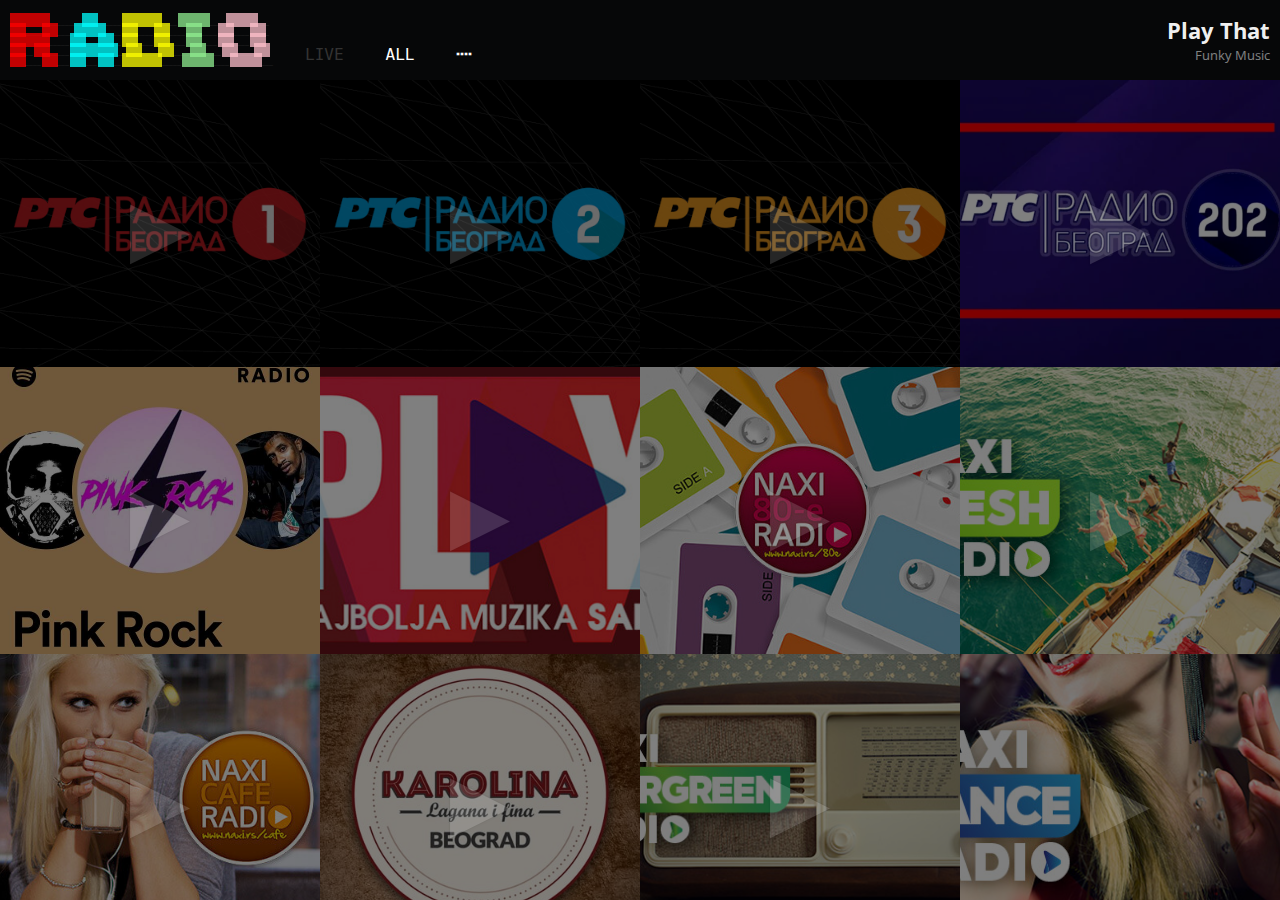
==== commit ebe3f9b0: "add rtb stations" ====
--- a/index.html
+++ b/index.html
@@ -1,15 +1,18 @@
 <!DOCTYPE html><html lang="en"><head><meta charset="UTF-8">
 <meta name="theme-color" content="#000" />
 <meta name="viewport" content="width=device-width, initial-scale=1, maximum-scale=1, user-scalable=0" />
+<link rel="manifest" href="manifest.json" />
 <!--ICON-->
 <link rel="shortcut icon" href="favico.ico">
 <!--FONT-->
 <link href="https://fonts.googleapis.com/css?family=Open+Sans:400,300,700, 900" rel="stylesheet" type="text/css">
 <!--CSS-->
 <link href="index.css" rel="stylesheet" type="text/css" />
+<link href="videojs/videojs.css" rel="stylesheet" type="text/css" />
 <!--TITLE-->
 <title>.░C░.░P░.░8░.░.░.░P░.░A░.░4░.░I░.░O░.</title></head><body id="body"><div id="page"><div id="page-body"><div id="topbar"><div class="top-left"><div class="logo"><a href="index.html"><span><b class="l-r">/\/\/\/\/\</b><i>_</i><i>_</i><i>_</i><i>_</i><i>_</i><i>_</i><i>_</i><i>_</i><b class="l-a">/\/\</b><i>_</i><i>_</i><i>_</i><i>_</i><i>_</i><i>_</i><b class="l-d">/\/\/\/\/\</b><i>_</i><i>_</i><i>_</i><i>_</i><b class="l-i">/\/\/\/\</b><i>_</i><i>_</i><i>_</i><i>_</i><b class="l-o">/\/\/\/\</b><i>_</i><i>_</i><i>_</i></span>
 <span><b class="l-r">/\/\</b><i>_</i><i>_</i><i>_</i><i>_</i><b class="l-r">/\/\</b><i>_</i><i>_</i><i>_</i><i>_</i><b class="l-a">/\/\/\/\</b><i>_</i><i>_</i><i>_</i><i>_</i><b class="l-d">/\/\</b><i>_</i><i>_</i><i>_</i><i>_</i><b class="l-d">/\/\</b><i>_</i><i>_</i><i>_</i><i>_</i><b class="l-i">/\/\</b><i>_</i><i>_</i><i>_</i><i>_</i><b class="l-o">/\/\</b><i>_</i><i>_</i><i>_</i><i>_</i><b class="l-o">/\/\</b><i>_</i></span>
 <span><b class="l-r">/\/\/\/\/\</b><i>_</i><i>_</i><i>_</i><i>_</i><i>_</i><b class="l-a">/\/\</b><i>_</i><i>_</i><i>_</i><b class="l-a">/\/\</b><i>_</i><i>_</i><b class="l-d">/\/\</b><i>_</i><i>_</i><i>_</i><i>_</i><b class="l-d">/\/\</b><i>_</i><i>_</i><i>_</i><i>_</i><b class="l-i">/\/\</b><i>_</i><i>_</i><i>_</i><i>_</i><b class="l-o">/\/\</b><i>_</i><i>_</i><i>_</i><i>_</i><b class="l-o">/\/\</b><i>_</i></span>
 <span><b class="l-r">/\/\</b><i>_</i><i>_</i><b class="l-r">/\/\</b><i>_</i><i>_</i><i>_</i><i>_</i><i>_</i><b class="l-a">/\/\/\/\/\/\</b><i>_</i><i>_</i><b class="l-d">/\/\</b><i>_</i><i>_</i><i>_</i><i>_</i><b class="l-d">/\/\</b><i>_</i><i>_</i><i>_</i><i>_</i><b class="l-i">/\/\</b><i>_</i><i>_</i><i>_</i><i>_</i><b class="l-o">/\/\</b><i>_</i><i>_</i><i>_</i><i>_</i><b class="l-o">/\/\</b></span>
-<span><b class="l-r">/\/\</b><i>_</i><i>_</i><i>_</i><i>_</i><b class="l-r">/\/\</b><i>_</i><i>_</i><i>_</i><b class="l-a">/\/\</b><i>_</i><i>_</i><i>_</i><b class="l-a">/\/\</b><i>_</i><i>_</i><b class="l-d">/\/\/\/\/\</b><i>_</i><i>_</i><i>_</i><i>_</i><i>_</i><b class="l-i">/\/\/\/\</b><i>_</i><i>_</i><i>_</i><i>_</i><b class="l-o">/\/\/\/\</b><i>_</i><i>_</i><i>_</i></span></a></div><filter-list><div class="filters"><span class="filter-playin">LIVE</span><span class="filter-all">ALL</span><span class="filter-search"><span>᠁</span><input type="text"></span></div></filter-list></div><div class="top-right"><player-controls><stop-button><i class="left-part"></i><i class="right-part"></i></stop-button><radio-name> <i class="radio-name">Play That</i><i class="radio-label">Funky Music</i></radio-name><website-link><a target="_blank" href="#"> <span> <b>S T A T I O N </b><i>..</i></span><span> <i>..</i><b>W E B S I T E</b></span></a></website-link></player-controls></div></div><div id="radiolist"><div class="list-of-radios"><radio-item data-url="https://edge9.pink.rs/rockstream" data-name="Pink Rock" data-cover="covers/rock.jpg"><img loading="lazy" src="covers/rock.jpg"><play-button><i>►</i><b> <span>ON AIR</span></b></play-button><details-pane><station-name><span>Pink Rock</span></station-name><station-description>Lorem ipsum dolor sit amet, consectetur adipiscing elit. Etiam tempus leo vel placerat lobortis. Donec egestas ullamcorper lorem, non semper eros placerat eu. Cras facilisis diam sed tellus eleifend, porttitor pretium mi maximus. Praesent mi ante, vehicula vitae diam vel, bibendum porttitor est. Donec scelerisque malesuada lorem, vitae aliquam urna tincidunt vel.</station-description><station-url><span>https://edge9.pink.rs/rockstream</span></station-url><img-wrapper><img loading="lazy" src="covers/rock.jpg"></img-wrapper></details-pane></radio-item><radio-item data-url="https://stream.playradio.rs:8443/play.mp3" data-name="Play" data-cover="covers/play.jpg"><img loading="lazy" src="covers/play.jpg"><play-button><i>►</i><b> <span>ON AIR</span></b></play-button><details-pane><station-name><span>Play</span></station-name><station-description>Lorem ipsum dolor sit amet, consectetur adipiscing elit. Etiam tempus leo vel placerat lobortis. Donec egestas ullamcorper lorem, non semper eros placerat eu. Cras facilisis diam sed tellus eleifend, porttitor pretium mi maximus. Praesent mi ante, vehicula vitae diam vel, bibendum porttitor est. Donec scelerisque malesuada lorem, vitae aliquam urna tincidunt vel.</station-description><station-url><span>https://stream.playradio.rs:8443/play.mp3</span></station-url><img-wrapper><img loading="lazy" src="covers/play.jpg"></img-wrapper></details-pane></radio-item><radio-item data-url="https://naxidigital-80s128ssl.streaming.rs:8042/;*.mp3" data-name="Naxi 80s" data-cover="covers/naxi80.jpg"><img loading="lazy" src="covers/naxi80.jpg"><play-button><i>►</i><b> <span>ON AIR</span></b></play-button><details-pane><station-name><span>Naxi 80s</span></station-name><station-description>Lorem ipsum dolor sit amet, consectetur adipiscing elit. Etiam tempus leo vel placerat lobortis. Donec egestas ullamcorper lorem, non semper eros placerat eu. Cras facilisis diam sed tellus eleifend, porttitor pretium mi maximus. Praesent mi ante, vehicula vitae diam vel, bibendum porttitor est. Donec scelerisque malesuada lorem, vitae aliquam urna tincidunt vel.</station-description><station-url><span>https://naxidigital-80s128ssl.streaming.rs:8042/;*.mp3</span></station-url><img-wrapper><img loading="lazy" src="covers/naxi80.jpg"></img-wrapper></details-pane></radio-item><radio-item data-url="https://naxidigital-fresh128ssl.streaming.rs:8212/;*.mp3" data-name="Fresh" data-cover="covers/fresh.jpg"><img loading="lazy" src="covers/fresh.jpg"><play-button><i>►</i><b> <span>ON AIR</span></b></play-button><details-pane><station-name><span>Fresh</span></station-name><station-description>Lorem ipsum dolor sit amet, consectetur adipiscing elit. Etiam tempus leo vel placerat lobortis. Donec egestas ullamcorper lorem, non semper eros placerat eu. Cras facilisis diam sed tellus eleifend, porttitor pretium mi maximus. Praesent mi ante, vehicula vitae diam vel, bibendum porttitor est. Donec scelerisque malesuada lorem, vitae aliquam urna tincidunt vel.</station-description><station-url><span>https://naxidigital-fresh128ssl.streaming.rs:8212/;*.mp3</span></station-url><img-wrapper><img loading="lazy" src="covers/fresh.jpg"></img-wrapper></details-pane></radio-item><radio-item data-url="https://naxidigital-cafe128ssl.streaming.rs:8022/;*.mp3" data-name="Naxi Cafe" data-cover="covers/naxicafe.jpg"><img loading="lazy" src="covers/naxicafe.jpg"><play-button><i>►</i><b> <span>ON AIR</span></b></play-button><details-pane><station-name><span>Naxi Cafe</span></station-name><station-description>Lorem ipsum dolor sit amet, consectetur adipiscing elit. Etiam tempus leo vel placerat lobortis. Donec egestas ullamcorper lorem, non semper eros placerat eu. Cras facilisis diam sed tellus eleifend, porttitor pretium mi maximus. Praesent mi ante, vehicula vitae diam vel, bibendum porttitor est. Donec scelerisque malesuada lorem, vitae aliquam urna tincidunt vel.</station-description><station-url><span>https://naxidigital-cafe128ssl.streaming.rs:8022/;*.mp3</span></station-url><img-wrapper><img loading="lazy" src="covers/naxicafe.jpg"></img-wrapper></details-pane></radio-item><radio-item data-url="https://streaming.karolina.rs/karolina.mp3" data-name="Karolina" data-cover="covers/karolina.jpg"><img loading="lazy" src="covers/karolina.jpg"><play-button><i>►</i><b> <span>ON AIR</span></b></play-button><details-pane><station-name><span>Karolina</span></station-name><station-description>Lorem ipsum dolor sit amet, consectetur adipiscing elit. Etiam tempus leo vel placerat lobortis. Donec egestas ullamcorper lorem, non semper eros placerat eu. Cras facilisis diam sed tellus eleifend, porttitor pretium mi maximus. Praesent mi ante, vehicula vitae diam vel, bibendum porttitor est. Donec scelerisque malesuada lorem, vitae aliquam urna tincidunt vel.</station-description><station-url><span>https://streaming.karolina.rs/karolina.mp3</span></station-url><img-wrapper><img loading="lazy" src="covers/karolina.jpg"></img-wrapper></details-pane></radio-item><radio-item data-url="https://naxidigital-evergreen128ssl.streaming.rs:8012/;*.mp3" data-name="Evergreen" data-cover="covers/evergreen.jpg"><img loading="lazy" src="covers/evergreen.jpg"><play-button><i>►</i><b> <span>ON AIR</span></b></play-button><details-pane><station-name><span>Evergreen</span></station-name><station-description>Lorem ipsum dolor sit amet, consectetur adipiscing elit. Etiam tempus leo vel placerat lobortis. Donec egestas ullamcorper lorem, non semper eros placerat eu. Cras facilisis diam sed tellus eleifend, porttitor pretium mi maximus. Praesent mi ante, vehicula vitae diam vel, bibendum porttitor est. Donec scelerisque malesuada lorem, vitae aliquam urna tincidunt vel.</station-description><station-url><span>https://naxidigital-evergreen128ssl.streaming.rs:8012/;*.mp3</span></station-url><img-wrapper><img loading="lazy" src="covers/evergreen.jpg"></img-wrapper></details-pane></radio-item><radio-item data-url="https://naxidigital-dance128ssl.streaming.rs:8112/;*.mp3" data-name="Dance" data-cover="covers/dance.jpg"><img loading="lazy" src="covers/dance.jpg"><play-button><i>►</i><b> <span>ON AIR</span></b></play-button><details-pane><station-name><span>Dance</span></station-name><station-description>Lorem ipsum dolor sit amet, consectetur adipiscing elit. Etiam tempus leo vel placerat lobortis. Donec egestas ullamcorper lorem, non semper eros placerat eu. Cras facilisis diam sed tellus eleifend, porttitor pretium mi maximus. Praesent mi ante, vehicula vitae diam vel, bibendum porttitor est. Donec scelerisque malesuada lorem, vitae aliquam urna tincidunt vel.</station-description><station-url><span>https://naxidigital-dance128ssl.streaming.rs:8112/;*.mp3</span></station-url><img-wrapper><img loading="lazy" src="covers/dance.jpg"></img-wrapper></details-pane></radio-item><radio-item data-url="https://streaming.radiojat.rs/radiojat.mp3" data-name="JAT" data-cover="covers/jat.jpg"><img loading="lazy" src="covers/jat.jpg"><play-button><i>►</i><b> <span>ON AIR</span></b></play-button><details-pane><station-name><span>JAT</span></station-name><station-description>Lorem ipsum dolor sit amet, consectetur adipiscing elit. Etiam tempus leo vel placerat lobortis. Donec egestas ullamcorper lorem, non semper eros placerat eu. Cras facilisis diam sed tellus eleifend, porttitor pretium mi maximus. Praesent mi ante, vehicula vitae diam vel, bibendum porttitor est. Donec scelerisque malesuada lorem, vitae aliquam urna tincidunt vel.</station-description><station-url><span>https://streaming.radiojat.rs/radiojat.mp3</span></station-url><img-wrapper><img loading="lazy" src="covers/jat.jpg"></img-wrapper></details-pane></radio-item><radio-item data-url="https://uzivo.radiopingvin.com/strani1" data-name="Pingvin" data-cover="covers/pingvin.png"><img loading="lazy" src="covers/pingvin.png"><play-button><i>►</i><b> <span>ON AIR</span></b></play-button><details-pane><station-name><span>Pingvin</span></station-name><station-description>Lorem ipsum dolor sit amet, consectetur adipiscing elit. Etiam tempus leo vel placerat lobortis. Donec egestas ullamcorper lorem, non semper eros placerat eu. Cras facilisis diam sed tellus eleifend, porttitor pretium mi maximus. Praesent mi ante, vehicula vitae diam vel, bibendum porttitor est. Donec scelerisque malesuada lorem, vitae aliquam urna tincidunt vel.</station-description><station-url><span>https://uzivo.radiopingvin.com/strani1</span></station-url><img-wrapper><img loading="lazy" src="covers/pingvin.png"></img-wrapper></details-pane></radio-item><radio-item data-url="https://naxidigital-love128ssl.streaming.rs:8102/;*.mp3" data-name="Love" data-cover="covers/love.png"><img loading="lazy" src="covers/love.png"><play-button><i>►</i><b> <span>ON AIR</span></b></play-button><details-pane><station-name><span>Love</span></station-name><station-description>Lorem ipsum dolor sit amet, consectetur adipiscing elit. Etiam tempus leo vel placerat lobortis. Donec egestas ullamcorper lorem, non semper eros placerat eu. Cras facilisis diam sed tellus eleifend, porttitor pretium mi maximus. Praesent mi ante, vehicula vitae diam vel, bibendum porttitor est. Donec scelerisque malesuada lorem, vitae aliquam urna tincidunt vel.</station-description><station-url><span>https://naxidigital-love128ssl.streaming.rs:8102/;*.mp3</span></station-url><img-wrapper><img loading="lazy" src="covers/love.png"></img-wrapper></details-pane></radio-item><radio-item data-url="https://stream.radios.rs:9012/;*.mp3" data-name="S Cafe" data-cover="covers/scafe.png"><img loading="lazy" src="covers/scafe.png"><play-button><i>►</i><b> <span>ON AIR</span></b></play-button><details-pane><station-name><span>S Cafe</span></station-name><station-description>Lorem ipsum dolor sit amet, consectetur adipiscing elit. Etiam tempus leo vel placerat lobortis. Donec egestas ullamcorper lorem, non semper eros placerat eu. Cras facilisis diam sed tellus eleifend, porttitor pretium mi maximus. Praesent mi ante, vehicula vitae diam vel, bibendum porttitor est. Donec scelerisque malesuada lorem, vitae aliquam urna tincidunt vel.</station-description><station-url><span>https://stream.radios.rs:9012/;*.mp3</span></station-url><img-wrapper><img loading="lazy" src="covers/scafe.png"></img-wrapper></details-pane></radio-item><radio-item data-url="https://stream.radios.rs:9032/;*.mp3" data-name="S Rock" data-cover="covers/srock.png"><img loading="lazy" src="covers/srock.png"><play-button><i>►</i><b> <span>ON AIR</span></b></play-button><details-pane><station-name><span>S Rock</span></station-name><station-description>Lorem ipsum dolor sit amet, consectetur adipiscing elit. Etiam tempus leo vel placerat lobortis. Donec egestas ullamcorper lorem, non semper eros placerat eu. Cras facilisis diam sed tellus eleifend, porttitor pretium mi maximus. Praesent mi ante, vehicula vitae diam vel, bibendum porttitor est. Donec scelerisque malesuada lorem, vitae aliquam urna tincidunt vel.</station-description><station-url><span>https://stream.radios.rs:9032/;*.mp3</span></station-url><img-wrapper><img loading="lazy" src="covers/srock.png"></img-wrapper></details-pane></radio-item><radio-item data-url="https://radio.dukahosting.com/8006/stream/;*.mp3" data-name="021" data-cover="covers/021.jpg"><img loading="lazy" src="covers/021.jpg"><play-button><i>►</i><b> <span>ON AIR</span></b></play-button><details-pane><station-name><span>021</span></station-name><station-description>Lorem ipsum dolor sit amet, consectetur adipiscing elit. Etiam tempus leo vel placerat lobortis. Donec egestas ullamcorper lorem, non semper eros placerat eu. Cras facilisis diam sed tellus eleifend, porttitor pretium mi maximus. Praesent mi ante, vehicula vitae diam vel, bibendum porttitor est. Donec scelerisque malesuada lorem, vitae aliquam urna tincidunt vel.</station-description><station-url><span>https://radio.dukahosting.com/8006/stream/;*.mp3</span></station-url><img-wrapper><img loading="lazy" src="covers/021.jpg"></img-wrapper></details-pane></radio-item><radio-item data-url="https://naxidigital-classic128ssl.streaming.rs:8032/;*.mp3" data-name="Classics" data-cover="covers/classics.jpg"><img loading="lazy" src="covers/classics.jpg"><play-button><i>►</i><b> <span>ON AIR</span></b></play-button><details-pane><station-name><span>Classics</span></station-name><station-description>Lorem ipsum dolor sit amet, consectetur adipiscing elit. Etiam tempus leo vel placerat lobortis. Donec egestas ullamcorper lorem, non semper eros placerat eu. Cras facilisis diam sed tellus eleifend, porttitor pretium mi maximus. Praesent mi ante, vehicula vitae diam vel, bibendum porttitor est. Donec scelerisque malesuada lorem, vitae aliquam urna tincidunt vel.</station-description><station-url><span>https://naxidigital-classic128ssl.streaming.rs:8032/;*.mp3</span></station-url><img-wrapper><img loading="lazy" src="covers/classics.jpg"></img-wrapper></details-pane></radio-item><radio-item data-url="https://nostalgie64ssl.streaming.rs:9262/;*.mp3" data-name="Nostalgie" data-cover="covers/nostalgie.png"><img loading="lazy" src="covers/nostalgie.png"><play-button><i>►</i><b> <span>ON AIR</span></b></play-button><details-pane><station-name><span>Nostalgie</span></station-name><station-description>Lorem ipsum dolor sit amet, consectetur adipiscing elit. Etiam tempus leo vel placerat lobortis. Donec egestas ullamcorper lorem, non semper eros placerat eu. Cras facilisis diam sed tellus eleifend, porttitor pretium mi maximus. Praesent mi ante, vehicula vitae diam vel, bibendum porttitor est. Donec scelerisque malesuada lorem, vitae aliquam urna tincidunt vel.</station-description><station-url><span>https://nostalgie64ssl.streaming.rs:9262/;*.mp3</span></station-url><img-wrapper><img loading="lazy" src="covers/nostalgie.png"></img-wrapper></details-pane></radio-item><radio-item data-url="https://mastermedia.shoutca.st/proxy/radioasfm?mp=/stream" data-name="AS FM" data-cover="covers/asfm.png"><img loading="lazy" src="covers/asfm.png"><play-button><i>►</i><b> <span>ON AIR</span></b></play-button><details-pane><station-name><span>AS FM</span></station-name><station-description>Lorem ipsum dolor sit amet, consectetur adipiscing elit. Etiam tempus leo vel placerat lobortis. Donec egestas ullamcorper lorem, non semper eros placerat eu. Cras facilisis diam sed tellus eleifend, porttitor pretium mi maximus. Praesent mi ante, vehicula vitae diam vel, bibendum porttitor est. Donec scelerisque malesuada lorem, vitae aliquam urna tincidunt vel.</station-description><station-url><span>https://mastermedia.shoutca.st/proxy/radioasfm?mp=/stream</span></station-url><img-wrapper><img loading="lazy" src="covers/asfm.png"></img-wrapper></details-pane></radio-item><radio-item data-url="https://naxidigital-rock128ssl.streaming.rs:8182/;*.mp3" data-name="Naxi Rock" data-cover="covers/naxirock.jpg"><img loading="lazy" src="covers/naxirock.jpg"><play-button><i>►</i><b> <span>ON AIR</span></b></play-button><details-pane><station-name><span>Naxi Rock</span></station-name><station-description>Lorem ipsum dolor sit amet, consectetur adipiscing elit. Etiam tempus leo vel placerat lobortis. Donec egestas ullamcorper lorem, non semper eros placerat eu. Cras facilisis diam sed tellus eleifend, porttitor pretium mi maximus. Praesent mi ante, vehicula vitae diam vel, bibendum porttitor est. Donec scelerisque malesuada lorem, vitae aliquam urna tincidunt vel.</station-description><station-url><span>https://naxidigital-rock128ssl.streaming.rs:8182/;*.mp3</span></station-url><img-wrapper><img loading="lazy" src="covers/naxirock.jpg"></img-wrapper></details-pane></radio-item><radio-item data-url="https://live.radiolaguna.rs/laguna" data-name="Laguna" data-cover="covers/laguna.jpg"><img loading="lazy" src="covers/laguna.jpg"><play-button><i>►</i><b> <span>ON AIR</span></b></play-button><details-pane><station-name><span>Laguna</span></station-name><station-description>Lorem ipsum dolor sit amet, consectetur adipiscing elit. Etiam tempus leo vel placerat lobortis. Donec egestas ullamcorper lorem, non semper eros placerat eu. Cras facilisis diam sed tellus eleifend, porttitor pretium mi maximus. Praesent mi ante, vehicula vitae diam vel, bibendum porttitor est. Donec scelerisque malesuada lorem, vitae aliquam urna tincidunt vel.</station-description><station-url><span>https://live.radiolaguna.rs/laguna</span></station-url><img-wrapper><img loading="lazy" src="covers/laguna.jpg"></img-wrapper></details-pane></radio-item><radio-item data-url="https://topfm64ssl.streaming.rs:9287/;*.mp3" data-name="TOP FM" data-cover="covers/topfm.jpg"><img loading="lazy" src="covers/topfm.jpg"><play-button><i>►</i><b> <span>ON AIR</span></b></play-button><details-pane><station-name><span>TOP FM</span></station-name><station-description>Lorem ipsum dolor sit amet, consectetur adipiscing elit. Etiam tempus leo vel placerat lobortis. Donec egestas ullamcorper lorem, non semper eros placerat eu. Cras facilisis diam sed tellus eleifend, porttitor pretium mi maximus. Praesent mi ante, vehicula vitae diam vel, bibendum porttitor est. Donec scelerisque malesuada lorem, vitae aliquam urna tincidunt vel.</station-description><station-url><span>https://topfm64ssl.streaming.rs:9287/;*.mp3</span></station-url><img-wrapper><img loading="lazy" src="covers/topfm.jpg"></img-wrapper></details-pane></radio-item><radio-item data-url="https://radio.dukahosting.com:7021/;*.mp3" data-name="Signal" data-cover="covers/signal.jpg"><img loading="lazy" src="covers/signal.jpg"><play-button><i>►</i><b> <span>ON AIR</span></b></play-button><details-pane><station-name><span>Signal</span></station-name><station-description>Lorem ipsum dolor sit amet, consectetur adipiscing elit. Etiam tempus leo vel placerat lobortis. Donec egestas ullamcorper lorem, non semper eros placerat eu. Cras facilisis diam sed tellus eleifend, porttitor pretium mi maximus. Praesent mi ante, vehicula vitae diam vel, bibendum porttitor est. Donec scelerisque malesuada lorem, vitae aliquam urna tincidunt vel.</station-description><station-url><span>https://radio.dukahosting.com:7021/;*.mp3</span></station-url><img-wrapper><img loading="lazy" src="covers/signal.jpg"></img-wrapper></details-pane></radio-item><radio-item data-url="https://stream.playradio.rs:8443/party.mp3" data-name="Party" data-cover="covers/party.png"><img loading="lazy" src="covers/party.png"><play-button><i>►</i><b> <span>ON AIR</span></b></play-button><details-pane><station-name><span>Party</span></station-name><station-description>Lorem ipsum dolor sit amet, consectetur adipiscing elit. Etiam tempus leo vel placerat lobortis. Donec egestas ullamcorper lorem, non semper eros placerat eu. Cras facilisis diam sed tellus eleifend, porttitor pretium mi maximus. Praesent mi ante, vehicula vitae diam vel, bibendum porttitor est. Donec scelerisque malesuada lorem, vitae aliquam urna tincidunt vel.</station-description><station-url><span>https://stream.playradio.rs:8443/party.mp3</span></station-url><img-wrapper><img loading="lazy" src="covers/party.png"></img-wrapper></details-pane></radio-item><radio-item data-url="https://stream.playradio.rs:8443/rock.mp3" data-name="Play Rock" data-cover="covers/playrock.jpg"><img loading="lazy" src="covers/playrock.jpg"><play-button><i>►</i><b> <span>ON AIR</span></b></play-button><details-pane><station-name><span>Play Rock</span></station-name><station-description>Lorem ipsum dolor sit amet, consectetur adipiscing elit. Etiam tempus leo vel placerat lobortis. Donec egestas ullamcorper lorem, non semper eros placerat eu. Cras facilisis diam sed tellus eleifend, porttitor pretium mi maximus. Praesent mi ante, vehicula vitae diam vel, bibendum porttitor est. Donec scelerisque malesuada lorem, vitae aliquam urna tincidunt vel.</station-description><station-url><span>https://stream.playradio.rs:8443/rock.mp3</span></station-url><img-wrapper><img loading="lazy" src="covers/playrock.jpg"></img-wrapper></details-pane></radio-item><radio-item data-url="https://stream.playradio.rs:8443/soft.mp3" data-name="Play Soft" data-cover="covers/playsoft.jpg"><img loading="lazy" src="covers/playsoft.jpg"><play-button><i>►</i><b> <span>ON AIR</span></b></play-button><details-pane><station-name><span>Play Soft</span></station-name><station-description>Lorem ipsum dolor sit amet, consectetur adipiscing elit. Etiam tempus leo vel placerat lobortis. Donec egestas ullamcorper lorem, non semper eros placerat eu. Cras facilisis diam sed tellus eleifend, porttitor pretium mi maximus. Praesent mi ante, vehicula vitae diam vel, bibendum porttitor est. Donec scelerisque malesuada lorem, vitae aliquam urna tincidunt vel.</station-description><station-url><span>https://stream.playradio.rs:8443/soft.mp3</span></station-url><img-wrapper><img loading="lazy" src="covers/playsoft.jpg"></img-wrapper></details-pane></radio-item><radio-item data-url="https://streaming.tdiradio.com/tdiradio.mp3" data-name="TDI" data-cover="covers/tdi.jpg"><img loading="lazy" src="covers/tdi.jpg"><play-button><i>►</i><b> <span>ON AIR</span></b></play-button><details-pane><station-name><span>TDI</span></station-name><station-description>Lorem ipsum dolor sit amet, consectetur adipiscing elit. Etiam tempus leo vel placerat lobortis. Donec egestas ullamcorper lorem, non semper eros placerat eu. Cras facilisis diam sed tellus eleifend, porttitor pretium mi maximus. Praesent mi ante, vehicula vitae diam vel, bibendum porttitor est. Donec scelerisque malesuada lorem, vitae aliquam urna tincidunt vel.</station-description><station-url><span>https://streaming.tdiradio.com/tdiradio.mp3</span></station-url><img-wrapper><img loading="lazy" src="covers/tdi.jpg"></img-wrapper></details-pane></radio-item><radio-item data-url="https://stream.redradio.rs/sid=1" data-name="Red" data-cover="covers/red.png"><img loading="lazy" src="covers/red.png"><play-button><i>►</i><b> <span>ON AIR</span></b></play-button><details-pane><station-name><span>Red</span></station-name><station-description>Lorem ipsum dolor sit amet, consectetur adipiscing elit. Etiam tempus leo vel placerat lobortis. Donec egestas ullamcorper lorem, non semper eros placerat eu. Cras facilisis diam sed tellus eleifend, porttitor pretium mi maximus. Praesent mi ante, vehicula vitae diam vel, bibendum porttitor est. Donec scelerisque malesuada lorem, vitae aliquam urna tincidunt vel.</station-description><station-url><span>https://stream.redradio.rs/sid=1</span></station-url><img-wrapper><img loading="lazy" src="covers/red.png"></img-wrapper></details-pane></radio-item><radio-item data-url="https://stream.radios.rs:9036/;*.mp3" data-name="S 80s" data-cover="covers/s80s.png"><img loading="lazy" src="covers/s80s.png"><play-button><i>►</i><b> <span>ON AIR</span></b></play-button><details-pane><station-name><span>S 80s</span></station-name><station-description>Lorem ipsum dolor sit amet, consectetur adipiscing elit. Etiam tempus leo vel placerat lobortis. Donec egestas ullamcorper lorem, non semper eros placerat eu. Cras facilisis diam sed tellus eleifend, porttitor pretium mi maximus. Praesent mi ante, vehicula vitae diam vel, bibendum porttitor est. Donec scelerisque malesuada lorem, vitae aliquam urna tincidunt vel.</station-description><station-url><span>https://stream.radios.rs:9036/;*.mp3</span></station-url><img-wrapper><img loading="lazy" src="covers/s80s.png"></img-wrapper></details-pane></radio-item><radio-item data-url="https://stream.radios.rs:9044/;*.mp3" data-name="Easy" data-cover="covers/easy.png"><img loading="lazy" src="covers/easy.png"><play-button><i>►</i><b> <span>ON AIR</span></b></play-button><details-pane><station-name><span>Easy</span></station-name><station-description>Lorem ipsum dolor sit amet, consectetur adipiscing elit. Etiam tempus leo vel placerat lobortis. Donec egestas ullamcorper lorem, non semper eros placerat eu. Cras facilisis diam sed tellus eleifend, porttitor pretium mi maximus. Praesent mi ante, vehicula vitae diam vel, bibendum porttitor est. Donec scelerisque malesuada lorem, vitae aliquam urna tincidunt vel.</station-description><station-url><span>https://stream.radios.rs:9044/;*.mp3</span></station-url><img-wrapper><img loading="lazy" src="covers/easy.png"></img-wrapper></details-pane></radio-item><radio-item data-url="https://stream.radios.rs:9010/;*.mp3" data-name="Mix" data-cover="covers/mix.jpg"><img loading="lazy" src="covers/mix.jpg"><play-button><i>►</i><b> <span>ON AIR</span></b></play-button><details-pane><station-name><span>Mix</span></station-name><station-description>Lorem ipsum dolor sit amet, consectetur adipiscing elit. Etiam tempus leo vel placerat lobortis. Donec egestas ullamcorper lorem, non semper eros placerat eu. Cras facilisis diam sed tellus eleifend, porttitor pretium mi maximus. Praesent mi ante, vehicula vitae diam vel, bibendum porttitor est. Donec scelerisque malesuada lorem, vitae aliquam urna tincidunt vel.</station-description><station-url><span>https://stream.radios.rs:9010/;*.mp3</span></station-url><img-wrapper><img loading="lazy" src="covers/mix.jpg"></img-wrapper></details-pane></radio-item><radio-item data-url="https://onair.superfm.rs/superfm.mp3" data-name="Super FM" data-cover="covers/superfm.jpg"><img loading="lazy" src="covers/superfm.jpg"><play-button><i>►</i><b> <span>ON AIR</span></b></play-button><details-pane><station-name><span>Super FM</span></station-name><station-description>Lorem ipsum dolor sit amet, consectetur adipiscing elit. Etiam tempus leo vel placerat lobortis. Donec egestas ullamcorper lorem, non semper eros placerat eu. Cras facilisis diam sed tellus eleifend, porttitor pretium mi maximus. Praesent mi ante, vehicula vitae diam vel, bibendum porttitor est. Donec scelerisque malesuada lorem, vitae aliquam urna tincidunt vel.</station-description><station-url><span>https://onair.superfm.rs/superfm.mp3</span></station-url><img-wrapper><img loading="lazy" src="covers/superfm.jpg"></img-wrapper></details-pane></radio-item><radio-item data-url="https://mastermedia.shoutca.st/proxy/prviradioue?mp=/stream" data-name="Prvi" data-cover="covers/prvi.jpg"><img loading="lazy" src="covers/prvi.jpg"><play-button><i>►</i><b> <span>ON AIR</span></b></play-button><details-pane><station-name><span>Prvi</span></station-name><station-description>Lorem ipsum dolor sit amet, consectetur adipiscing elit. Etiam tempus leo vel placerat lobortis. Donec egestas ullamcorper lorem, non semper eros placerat eu. Cras facilisis diam sed tellus eleifend, porttitor pretium mi maximus. Praesent mi ante, vehicula vitae diam vel, bibendum porttitor est. Donec scelerisque malesuada lorem, vitae aliquam urna tincidunt vel.</station-description><station-url><span>https://mastermedia.shoutca.st/proxy/prviradioue?mp=/stream</span></station-url><img-wrapper><img loading="lazy" src="covers/prvi.jpg"></img-wrapper></details-pane></radio-item><radio-item data-url="https://stream.radios.rs:9052/stream" data-name="2000s" data-cover="covers/2000s.png"><img loading="lazy" src="covers/2000s.png"><play-button><i>►</i><b> <span>ON AIR</span></b></play-button><details-pane><station-name><span>2000s</span></station-name><station-description>Lorem ipsum dolor sit amet, consectetur adipiscing elit. Etiam tempus leo vel placerat lobortis. Donec egestas ullamcorper lorem, non semper eros placerat eu. Cras facilisis diam sed tellus eleifend, porttitor pretium mi maximus. Praesent mi ante, vehicula vitae diam vel, bibendum porttitor est. Donec scelerisque malesuada lorem, vitae aliquam urna tincidunt vel.</station-description><station-url><span>https://stream.radios.rs:9052/stream</span></station-url><img-wrapper><img loading="lazy" src="covers/2000s.png"></img-wrapper></details-pane></radio-item><radio-item data-url="https://stream.playradio.rs:8443/urban.mp3" data-name="Urban" data-cover="covers/urban.jpg"><img loading="lazy" src="covers/urban.jpg"><play-button><i>►</i><b> <span>ON AIR</span></b></play-button><details-pane><station-name><span>Urban</span></station-name><station-description>Lorem ipsum dolor sit amet, consectetur adipiscing elit. Etiam tempus leo vel placerat lobortis. Donec egestas ullamcorper lorem, non semper eros placerat eu. Cras facilisis diam sed tellus eleifend, porttitor pretium mi maximus. Praesent mi ante, vehicula vitae diam vel, bibendum porttitor est. Donec scelerisque malesuada lorem, vitae aliquam urna tincidunt vel.</station-description><station-url><span>https://stream.playradio.rs:8443/urban.mp3</span></station-url><img-wrapper><img loading="lazy" src="covers/urban.jpg"></img-wrapper></details-pane></radio-item><radio-item data-url="http://radio.studiob.rs:8004/;?type=http&amp;nocache=3992" data-name="Studio B" data-cover="covers/studiob.jpg"><img loading="lazy" src="covers/studiob.jpg"><play-button><i>►</i><b> <span>ON AIR</span></b></play-button><details-pane><station-name><span>Studio B</span></station-name><station-description>Lorem ipsum dolor sit amet, consectetur adipiscing elit. Etiam tempus leo vel placerat lobortis. Donec egestas ullamcorper lorem, non semper eros placerat eu. Cras facilisis diam sed tellus eleifend, porttitor pretium mi maximus. Praesent mi ante, vehicula vitae diam vel, bibendum porttitor est. Donec scelerisque malesuada lorem, vitae aliquam urna tincidunt vel.</station-description><station-url><span>http://radio.studiob.rs:8004/;?type=http&amp;nocache=3992</span></station-url><img-wrapper><img loading="lazy" src="covers/studiob.jpg"></img-wrapper></details-pane></radio-item><radio-item data-url="https://as1.radioserveri.com:8090/radio.mp3" data-name="101" data-cover="covers/101.jpg"><img loading="lazy" src="covers/101.jpg"><play-button><i>►</i><b> <span>ON AIR</span></b></play-button><details-pane><station-name><span>101</span></station-name><station-description>Lorem ipsum dolor sit amet, consectetur adipiscing elit. Etiam tempus leo vel placerat lobortis. Donec egestas ullamcorper lorem, non semper eros placerat eu. Cras facilisis diam sed tellus eleifend, porttitor pretium mi maximus. Praesent mi ante, vehicula vitae diam vel, bibendum porttitor est. Donec scelerisque malesuada lorem, vitae aliquam urna tincidunt vel.</station-description><station-url><span>https://as1.radioserveri.com:8090/radio.mp3</span></station-url><img-wrapper><img loading="lazy" src="covers/101.jpg"></img-wrapper></details-pane></radio-item><radio-item data-url="https://stream.wuvt.vt.edu/wuvt-hq.ogg" data-name="WUVT" data-cover="covers/wuvt.png"><img loading="lazy" src="covers/wuvt.png"><play-button><i>►</i><b> <span>ON AIR</span></b></play-button><details-pane><station-name><span>WUVT</span></station-name><station-description>Lorem ipsum dolor sit amet, consectetur adipiscing elit. Etiam tempus leo vel placerat lobortis. Donec egestas ullamcorper lorem, non semper eros placerat eu. Cras facilisis diam sed tellus eleifend, porttitor pretium mi maximus. Praesent mi ante, vehicula vitae diam vel, bibendum porttitor est. Donec scelerisque malesuada lorem, vitae aliquam urna tincidunt vel.</station-description><station-url><span>https://stream.wuvt.vt.edu/wuvt-hq.ogg</span></station-url><img-wrapper><img loading="lazy" src="covers/wuvt.png"></img-wrapper></details-pane></radio-item><radio-item data-url="http://stream.radio808.info:8003/;" data-name="808" data-cover="covers/808.jpg"><img loading="lazy" src="covers/808.jpg"><play-button><i>►</i><b> <span>ON AIR</span></b></play-button><details-pane><station-name><span>808</span></station-name><station-description>Lorem ipsum dolor sit amet, consectetur adipiscing elit. Etiam tempus leo vel placerat lobortis. Donec egestas ullamcorper lorem, non semper eros placerat eu. Cras facilisis diam sed tellus eleifend, porttitor pretium mi maximus. Praesent mi ante, vehicula vitae diam vel, bibendum porttitor est. Donec scelerisque malesuada lorem, vitae aliquam urna tincidunt vel.</station-description><station-url><span>http://stream.radio808.info:8003/;</span></station-url><img-wrapper><img loading="lazy" src="covers/808.jpg"></img-wrapper></details-pane></radio-item><radio-item data-url="https://c2.hostingcentar.com/streams/bnm-off-air/" data-name="BNM" data-cover="covers/bnm.jpg"><img loading="lazy" src="covers/bnm.jpg"><play-button><i>►</i><b> <span>ON AIR</span></b></play-button><details-pane><station-name><span>BNM</span></station-name><station-description>Lorem ipsum dolor sit amet, consectetur adipiscing elit. Etiam tempus leo vel placerat lobortis. Donec egestas ullamcorper lorem, non semper eros placerat eu. Cras facilisis diam sed tellus eleifend, porttitor pretium mi maximus. Praesent mi ante, vehicula vitae diam vel, bibendum porttitor est. Donec scelerisque malesuada lorem, vitae aliquam urna tincidunt vel.</station-description><station-url><span>https://c2.hostingcentar.com/streams/bnm-off-air/</span></station-url><img-wrapper><img loading="lazy" src="covers/bnm.jpg"></img-wrapper></details-pane></radio-item><radio-item data-url="http://c8.hostingcentar.com:10004/;" data-name="Tvornica" data-cover="covers/tvornica.jpg"><img loading="lazy" src="covers/tvornica.jpg"><play-button><i>►</i><b> <span>ON AIR</span></b></play-button><details-pane><station-name><span>Tvornica</span></station-name><station-description>Lorem ipsum dolor sit amet, consectetur adipiscing elit. Etiam tempus leo vel placerat lobortis. Donec egestas ullamcorper lorem, non semper eros placerat eu. Cras facilisis diam sed tellus eleifend, porttitor pretium mi maximus. Praesent mi ante, vehicula vitae diam vel, bibendum porttitor est. Donec scelerisque malesuada lorem, vitae aliquam urna tincidunt vel.</station-description><station-url><span>http://c8.hostingcentar.com:10004/;</span></station-url><img-wrapper><img loading="lazy" src="covers/tvornica.jpg"></img-wrapper></details-pane></radio-item><radio-item data-url="https://c2.hostingcentar.com/streams/radiokorzo/stream?type=https&amp;nocache=7219" data-name="Korzo" data-cover="covers/korzo.jpg"><img loading="lazy" src="covers/korzo.jpg"><play-button><i>►</i><b> <span>ON AIR</span></b></play-button><details-pane><station-name><span>Korzo</span></station-name><station-description>Lorem ipsum dolor sit amet, consectetur adipiscing elit. Etiam tempus leo vel placerat lobortis. Donec egestas ullamcorper lorem, non semper eros placerat eu. Cras facilisis diam sed tellus eleifend, porttitor pretium mi maximus. Praesent mi ante, vehicula vitae diam vel, bibendum porttitor est. Donec scelerisque malesuada lorem, vitae aliquam urna tincidunt vel.</station-description><station-url><span>https://c2.hostingcentar.com/streams/radiokorzo/stream?type=https&amp;nocache=7219</span></station-url><img-wrapper><img loading="lazy" src="covers/korzo.jpg"></img-wrapper></details-pane></radio-item><radio-item data-url="https://ec2s.crolive.com.hr/tranzistor" data-name="Tranzistor" data-cover="covers/tranzistor.jpg"><img loading="lazy" src="covers/tranzistor.jpg"><play-button><i>►</i><b> <span>ON AIR</span></b></play-button><details-pane><station-name><span>Tranzistor</span></station-name><station-description>Lorem ipsum dolor sit amet, consectetur adipiscing elit. Etiam tempus leo vel placerat lobortis. Donec egestas ullamcorper lorem, non semper eros placerat eu. Cras facilisis diam sed tellus eleifend, porttitor pretium mi maximus. Praesent mi ante, vehicula vitae diam vel, bibendum porttitor est. Donec scelerisque malesuada lorem, vitae aliquam urna tincidunt vel.</station-description><station-url><span>https://ec2s.crolive.com.hr/tranzistor</span></station-url><img-wrapper><img loading="lazy" src="covers/tranzistor.jpg"></img-wrapper></details-pane></radio-item><radio-item data-url="https://nnc1-bpmmc501.radioca.st//stream?type=http&amp;nocache=1381" data-name="Nacional" data-cover="covers/nacional.png"><img loading="lazy" src="covers/nacional.png"><play-button><i>►</i><b> <span>ON AIR</span></b></play-button><details-pane><station-name><span>Nacional</span></station-name><station-description>Lorem ipsum dolor sit amet, consectetur adipiscing elit. Etiam tempus leo vel placerat lobortis. Donec egestas ullamcorper lorem, non semper eros placerat eu. Cras facilisis diam sed tellus eleifend, porttitor pretium mi maximus. Praesent mi ante, vehicula vitae diam vel, bibendum porttitor est. Donec scelerisque malesuada lorem, vitae aliquam urna tincidunt vel.</station-description><station-url><span>https://nnc1-bpmmc501.radioca.st//stream?type=http&amp;nocache=1381</span></station-url><img-wrapper><img loading="lazy" src="covers/nacional.png"></img-wrapper></details-pane></radio-item><radio-item data-url="http://live.antenazagreb.hr:8019/;" data-name="Antena" data-cover="covers/antena.png"><img loading="lazy" src="covers/antena.png"><play-button><i>►</i><b> <span>ON AIR</span></b></play-button><details-pane><station-name><span>Antena</span></station-name><station-description>Lorem ipsum dolor sit amet, consectetur adipiscing elit. Etiam tempus leo vel placerat lobortis. Donec egestas ullamcorper lorem, non semper eros placerat eu. Cras facilisis diam sed tellus eleifend, porttitor pretium mi maximus. Praesent mi ante, vehicula vitae diam vel, bibendum porttitor est. Donec scelerisque malesuada lorem, vitae aliquam urna tincidunt vel.</station-description><station-url><span>http://live.antenazagreb.hr:8019/;</span></station-url><img-wrapper><img loading="lazy" src="covers/antena.png"></img-wrapper></details-pane></radio-item><radio-item data-url="https://listen.radioking.com/radio/541295/stream/600212" data-name="Falš" data-cover="covers/fals.png"><img loading="lazy" src="covers/fals.png"><play-button><i>►</i><b> <span>ON AIR</span></b></play-button><details-pane><station-name><span>Falš</span></station-name><station-description>Lorem ipsum dolor sit amet, consectetur adipiscing elit. Etiam tempus leo vel placerat lobortis. Donec egestas ullamcorper lorem, non semper eros placerat eu. Cras facilisis diam sed tellus eleifend, porttitor pretium mi maximus. Praesent mi ante, vehicula vitae diam vel, bibendum porttitor est. Donec scelerisque malesuada lorem, vitae aliquam urna tincidunt vel.</station-description><station-url><span>https://listen.radioking.com/radio/541295/stream/600212</span></station-url><img-wrapper><img loading="lazy" src="covers/fals.png"></img-wrapper></details-pane></radio-item><radio-item data-url="https://studio20.radiolize.com/radio/8100/radio.mp3" data-name="JR Radio" data-cover="covers/jrradio.jpeg"><img loading="lazy" src="covers/jrradio.jpeg"><play-button><i>►</i><b> <span>ON AIR</span></b></play-button><details-pane><station-name><span>JR Radio</span></station-name><station-description>Lorem ipsum dolor sit amet, consectetur adipiscing elit. Etiam tempus leo vel placerat lobortis. Donec egestas ullamcorper lorem, non semper eros placerat eu. Cras facilisis diam sed tellus eleifend, porttitor pretium mi maximus. Praesent mi ante, vehicula vitae diam vel, bibendum porttitor est. Donec scelerisque malesuada lorem, vitae aliquam urna tincidunt vel.</station-description><station-url><span>https://studio20.radiolize.com/radio/8100/radio.mp3</span></station-url><img-wrapper><img loading="lazy" src="covers/jrradio.jpeg"></img-wrapper></details-pane></radio-item><radio-item data-url="https://stream.yammat.fm/radio/8000/yammat.mp3" data-name="Yammat FM" data-cover="covers/yammat.png"><img loading="lazy" src="covers/yammat.png"><play-button><i>►</i><b> <span>ON AIR</span></b></play-button><details-pane><station-name><span>Yammat FM</span></station-name><station-description>Lorem ipsum dolor sit amet, consectetur adipiscing elit. Etiam tempus leo vel placerat lobortis. Donec egestas ullamcorper lorem, non semper eros placerat eu. Cras facilisis diam sed tellus eleifend, porttitor pretium mi maximus. Praesent mi ante, vehicula vitae diam vel, bibendum porttitor est. Donec scelerisque malesuada lorem, vitae aliquam urna tincidunt vel.</station-description><station-url><span>https://stream.yammat.fm/radio/8000/yammat.mp3</span></station-url><img-wrapper><img loading="lazy" src="covers/yammat.png"></img-wrapper></details-pane></radio-item></div></div><div id="player"><audio id="audioPlayer" src=""></audio><player-controls><stop-button><i class="left-part"></i><i class="right-part"></i></stop-button><radio-name> <i class="radio-name">•͡˘㇁•͡˘</i><i class="radio-label">___㇁</i></radio-name><audio-slider><line-fill><progress-linedark></progress-linedark><progress-line></progress-line><progress-linedark></progress-linedark></line-fill><img id="nyancat" src="assets/icons/nyancat.png"></audio-slider><website-link><a target="_blank" href="#"> <span> <b>S T A T I O N </b><i>..</i></span><span> <i>..</i><b>W E B S I T E</b></span></a></website-link></player-controls></div></div></div><script type="module" defer src="index.js"></script></body></html>+<span><b class="l-r">/\/\</b><i>_</i><i>_</i><i>_</i><i>_</i><b class="l-r">/\/\</b><i>_</i><i>_</i><i>_</i><b class="l-a">/\/\</b><i>_</i><i>_</i><i>_</i><b class="l-a">/\/\</b><i>_</i><i>_</i><b class="l-d">/\/\/\/\/\</b><i>_</i><i>_</i><i>_</i><i>_</i><i>_</i><b class="l-i">/\/\/\/\</b><i>_</i><i>_</i><i>_</i><i>_</i><b class="l-o">/\/\/\/\</b><i>_</i><i>_</i><i>_</i></span></a></div><filter-list><div class="filters"><span class="filter-playin">LIVE</span><span class="filter-all">ALL</span><span class="filter-search"><span>᠁</span><input type="text"></span></div></filter-list></div><div class="top-right"><player-controls><stop-button><i class="left-part"></i><i class="right-part"></i></stop-button><radio-name> <i class="radio-name">Play That</i><i class="radio-label">Funky Music</i></radio-name><website-link><a target="_blank" href="#"> <span> <b>S T A T I O N </b><i>..</i></span><span> <i>..</i><b>W E B S I T E</b></span></a></website-link></player-controls></div></div><div id="radiolist"><div class="list-of-radios"><radio-item data-url="https://rtsradio-live.morescreens.com/RTS_2_001/playlist.m3u8" data-name="RTB 1" data-cover="covers/rtb1.jpg"><img loading="lazy" src="covers/rtb1.jpg"><play-button><i>►</i><b> <span>ON AIR</span></b></play-button><details-pane><station-name><span>RTB 1</span></station-name><station-description>Lorem ipsum dolor sit amet, consectetur adipiscing elit. Etiam tempus leo vel placerat lobortis. Donec egestas ullamcorper lorem, non semper eros placerat eu. Cras facilisis diam sed tellus eleifend, porttitor pretium mi maximus. Praesent mi ante, vehicula vitae diam vel, bibendum porttitor est. Donec scelerisque malesuada lorem, vitae aliquam urna tincidunt vel.</station-description><station-url><span>https://rtsradio-live.morescreens.com/RTS_2_001/playlist.m3u8</span></station-url><img-wrapper><img loading="lazy" src="covers/rtb1.jpg"></img-wrapper></details-pane></radio-item><radio-item data-url="https://rtsradio-live.morescreens.com/RTS_2_002/playlist.m3u8" data-name="RTB 2" data-cover="covers/rtb2.jpg"><img loading="lazy" src="covers/rtb2.jpg"><play-button><i>►</i><b> <span>ON AIR</span></b></play-button><details-pane><station-name><span>RTB 2</span></station-name><station-description>Lorem ipsum dolor sit amet, consectetur adipiscing elit. Etiam tempus leo vel placerat lobortis. Donec egestas ullamcorper lorem, non semper eros placerat eu. Cras facilisis diam sed tellus eleifend, porttitor pretium mi maximus. Praesent mi ante, vehicula vitae diam vel, bibendum porttitor est. Donec scelerisque malesuada lorem, vitae aliquam urna tincidunt vel.</station-description><station-url><span>https://rtsradio-live.morescreens.com/RTS_2_002/playlist.m3u8</span></station-url><img-wrapper><img loading="lazy" src="covers/rtb2.jpg"></img-wrapper></details-pane></radio-item><radio-item data-url="https:/rtsradio-live.morescreens.com/RTS_2_003/playlist.m3u8" data-name="RTB 3" data-cover="covers/rtb3.jpg"><img loading="lazy" src="covers/rtb3.jpg"><play-button><i>►</i><b> <span>ON AIR</span></b></play-button><details-pane><station-name><span>RTB 3</span></station-name><station-description>Lorem ipsum dolor sit amet, consectetur adipiscing elit. Etiam tempus leo vel placerat lobortis. Donec egestas ullamcorper lorem, non semper eros placerat eu. Cras facilisis diam sed tellus eleifend, porttitor pretium mi maximus. Praesent mi ante, vehicula vitae diam vel, bibendum porttitor est. Donec scelerisque malesuada lorem, vitae aliquam urna tincidunt vel.</station-description><station-url><span>https:/rtsradio-live.morescreens.com/RTS_2_003/playlist.m3u8</span></station-url><img-wrapper><img loading="lazy" src="covers/rtb3.jpg"></img-wrapper></details-pane></radio-item><radio-item data-url="https://rtsradio-live.morescreens.com/RTS_2_004/playlist.m3u8" data-name="202" data-cover="covers/202.jpg"><img loading="lazy" src="covers/202.jpg"><play-button><i>►</i><b> <span>ON AIR</span></b></play-button><details-pane><station-name><span>202</span></station-name><station-description>Lorem ipsum dolor sit amet, consectetur adipiscing elit. Etiam tempus leo vel placerat lobortis. Donec egestas ullamcorper lorem, non semper eros placerat eu. Cras facilisis diam sed tellus eleifend, porttitor pretium mi maximus. Praesent mi ante, vehicula vitae diam vel, bibendum porttitor est. Donec scelerisque malesuada lorem, vitae aliquam urna tincidunt vel.</station-description><station-url><span>https://rtsradio-live.morescreens.com/RTS_2_004/playlist.m3u8</span></station-url><img-wrapper><img loading="lazy" src="covers/202.jpg"></img-wrapper></details-pane></radio-item><radio-item data-url="https://edge9.pink.rs/rockstream" data-name="Pink Rock" data-cover="covers/rock.jpg"><img loading="lazy" src="covers/rock.jpg"><play-button><i>►</i><b> <span>ON AIR</span></b></play-button><details-pane><station-name><span>Pink Rock</span></station-name><station-description>Lorem ipsum dolor sit amet, consectetur adipiscing elit. Etiam tempus leo vel placerat lobortis. Donec egestas ullamcorper lorem, non semper eros placerat eu. Cras facilisis diam sed tellus eleifend, porttitor pretium mi maximus. Praesent mi ante, vehicula vitae diam vel, bibendum porttitor est. Donec scelerisque malesuada lorem, vitae aliquam urna tincidunt vel.</station-description><station-url><span>https://edge9.pink.rs/rockstream</span></station-url><img-wrapper><img loading="lazy" src="covers/rock.jpg"></img-wrapper></details-pane></radio-item><radio-item data-url="https://stream.playradio.rs:8443/play.mp3" data-name="Play" data-cover="covers/play.jpg"><img loading="lazy" src="covers/play.jpg"><play-button><i>►</i><b> <span>ON AIR</span></b></play-button><details-pane><station-name><span>Play</span></station-name><station-description>Lorem ipsum dolor sit amet, consectetur adipiscing elit. Etiam tempus leo vel placerat lobortis. Donec egestas ullamcorper lorem, non semper eros placerat eu. Cras facilisis diam sed tellus eleifend, porttitor pretium mi maximus. Praesent mi ante, vehicula vitae diam vel, bibendum porttitor est. Donec scelerisque malesuada lorem, vitae aliquam urna tincidunt vel.</station-description><station-url><span>https://stream.playradio.rs:8443/play.mp3</span></station-url><img-wrapper><img loading="lazy" src="covers/play.jpg"></img-wrapper></details-pane></radio-item><radio-item data-url="https://naxidigital-80s128ssl.streaming.rs:8042/;*.mp3" data-name="Naxi 80s" data-cover="covers/naxi80.jpg"><img loading="lazy" src="covers/naxi80.jpg"><play-button><i>►</i><b> <span>ON AIR</span></b></play-button><details-pane><station-name><span>Naxi 80s</span></station-name><station-description>Lorem ipsum dolor sit amet, consectetur adipiscing elit. Etiam tempus leo vel placerat lobortis. Donec egestas ullamcorper lorem, non semper eros placerat eu. Cras facilisis diam sed tellus eleifend, porttitor pretium mi maximus. Praesent mi ante, vehicula vitae diam vel, bibendum porttitor est. Donec scelerisque malesuada lorem, vitae aliquam urna tincidunt vel.</station-description><station-url><span>https://naxidigital-80s128ssl.streaming.rs:8042/;*.mp3</span></station-url><img-wrapper><img loading="lazy" src="covers/naxi80.jpg"></img-wrapper></details-pane></radio-item><radio-item data-url="https://naxidigital-fresh128ssl.streaming.rs:8212/;*.mp3" data-name="Fresh" data-cover="covers/fresh.jpg"><img loading="lazy" src="covers/fresh.jpg"><play-button><i>►</i><b> <span>ON AIR</span></b></play-button><details-pane><station-name><span>Fresh</span></station-name><station-description>Lorem ipsum dolor sit amet, consectetur adipiscing elit. Etiam tempus leo vel placerat lobortis. Donec egestas ullamcorper lorem, non semper eros placerat eu. Cras facilisis diam sed tellus eleifend, porttitor pretium mi maximus. Praesent mi ante, vehicula vitae diam vel, bibendum porttitor est. Donec scelerisque malesuada lorem, vitae aliquam urna tincidunt vel.</station-description><station-url><span>https://naxidigital-fresh128ssl.streaming.rs:8212/;*.mp3</span></station-url><img-wrapper><img loading="lazy" src="covers/fresh.jpg"></img-wrapper></details-pane></radio-item><radio-item data-url="https://naxidigital-cafe128ssl.streaming.rs:8022/;*.mp3" data-name="Naxi Cafe" data-cover="covers/naxicafe.jpg"><img loading="lazy" src="covers/naxicafe.jpg"><play-button><i>►</i><b> <span>ON AIR</span></b></play-button><details-pane><station-name><span>Naxi Cafe</span></station-name><station-description>Lorem ipsum dolor sit amet, consectetur adipiscing elit. Etiam tempus leo vel placerat lobortis. Donec egestas ullamcorper lorem, non semper eros placerat eu. Cras facilisis diam sed tellus eleifend, porttitor pretium mi maximus. Praesent mi ante, vehicula vitae diam vel, bibendum porttitor est. Donec scelerisque malesuada lorem, vitae aliquam urna tincidunt vel.</station-description><station-url><span>https://naxidigital-cafe128ssl.streaming.rs:8022/;*.mp3</span></station-url><img-wrapper><img loading="lazy" src="covers/naxicafe.jpg"></img-wrapper></details-pane></radio-item><radio-item data-url="https://streaming.karolina.rs/karolina.mp3" data-name="Karolina" data-cover="covers/karolina.jpg"><img loading="lazy" src="covers/karolina.jpg"><play-button><i>►</i><b> <span>ON AIR</span></b></play-button><details-pane><station-name><span>Karolina</span></station-name><station-description>Lorem ipsum dolor sit amet, consectetur adipiscing elit. Etiam tempus leo vel placerat lobortis. Donec egestas ullamcorper lorem, non semper eros placerat eu. Cras facilisis diam sed tellus eleifend, porttitor pretium mi maximus. Praesent mi ante, vehicula vitae diam vel, bibendum porttitor est. Donec scelerisque malesuada lorem, vitae aliquam urna tincidunt vel.</station-description><station-url><span>https://streaming.karolina.rs/karolina.mp3</span></station-url><img-wrapper><img loading="lazy" src="covers/karolina.jpg"></img-wrapper></details-pane></radio-item><radio-item data-url="https://naxidigital-evergreen128ssl.streaming.rs:8012/;*.mp3" data-name="Evergreen" data-cover="covers/evergreen.jpg"><img loading="lazy" src="covers/evergreen.jpg"><play-button><i>►</i><b> <span>ON AIR</span></b></play-button><details-pane><station-name><span>Evergreen</span></station-name><station-description>Lorem ipsum dolor sit amet, consectetur adipiscing elit. Etiam tempus leo vel placerat lobortis. Donec egestas ullamcorper lorem, non semper eros placerat eu. Cras facilisis diam sed tellus eleifend, porttitor pretium mi maximus. Praesent mi ante, vehicula vitae diam vel, bibendum porttitor est. Donec scelerisque malesuada lorem, vitae aliquam urna tincidunt vel.</station-description><station-url><span>https://naxidigital-evergreen128ssl.streaming.rs:8012/;*.mp3</span></station-url><img-wrapper><img loading="lazy" src="covers/evergreen.jpg"></img-wrapper></details-pane></radio-item><radio-item data-url="https://naxidigital-dance128ssl.streaming.rs:8112/;*.mp3" data-name="Dance" data-cover="covers/dance.jpg"><img loading="lazy" src="covers/dance.jpg"><play-button><i>►</i><b> <span>ON AIR</span></b></play-button><details-pane><station-name><span>Dance</span></station-name><station-description>Lorem ipsum dolor sit amet, consectetur adipiscing elit. Etiam tempus leo vel placerat lobortis. Donec egestas ullamcorper lorem, non semper eros placerat eu. Cras facilisis diam sed tellus eleifend, porttitor pretium mi maximus. Praesent mi ante, vehicula vitae diam vel, bibendum porttitor est. Donec scelerisque malesuada lorem, vitae aliquam urna tincidunt vel.</station-description><station-url><span>https://naxidigital-dance128ssl.streaming.rs:8112/;*.mp3</span></station-url><img-wrapper><img loading="lazy" src="covers/dance.jpg"></img-wrapper></details-pane></radio-item><radio-item data-url="https://streaming.radiojat.rs/radiojat.mp3" data-name="JAT" data-cover="covers/jat.jpg"><img loading="lazy" src="covers/jat.jpg"><play-button><i>►</i><b> <span>ON AIR</span></b></play-button><details-pane><station-name><span>JAT</span></station-name><station-description>Lorem ipsum dolor sit amet, consectetur adipiscing elit. Etiam tempus leo vel placerat lobortis. Donec egestas ullamcorper lorem, non semper eros placerat eu. Cras facilisis diam sed tellus eleifend, porttitor pretium mi maximus. Praesent mi ante, vehicula vitae diam vel, bibendum porttitor est. Donec scelerisque malesuada lorem, vitae aliquam urna tincidunt vel.</station-description><station-url><span>https://streaming.radiojat.rs/radiojat.mp3</span></station-url><img-wrapper><img loading="lazy" src="covers/jat.jpg"></img-wrapper></details-pane></radio-item><radio-item data-url="https://uzivo.radiopingvin.com/strani1" data-name="Pingvin" data-cover="covers/pingvin.png"><img loading="lazy" src="covers/pingvin.png"><play-button><i>►</i><b> <span>ON AIR</span></b></play-button><details-pane><station-name><span>Pingvin</span></station-name><station-description>Lorem ipsum dolor sit amet, consectetur adipiscing elit. Etiam tempus leo vel placerat lobortis. Donec egestas ullamcorper lorem, non semper eros placerat eu. Cras facilisis diam sed tellus eleifend, porttitor pretium mi maximus. Praesent mi ante, vehicula vitae diam vel, bibendum porttitor est. Donec scelerisque malesuada lorem, vitae aliquam urna tincidunt vel.</station-description><station-url><span>https://uzivo.radiopingvin.com/strani1</span></station-url><img-wrapper><img loading="lazy" src="covers/pingvin.png"></img-wrapper></details-pane></radio-item><radio-item data-url="https://naxidigital-love128ssl.streaming.rs:8102/;*.mp3" data-name="Love" data-cover="covers/love.png"><img loading="lazy" src="covers/love.png"><play-button><i>►</i><b> <span>ON AIR</span></b></play-button><details-pane><station-name><span>Love</span></station-name><station-description>Lorem ipsum dolor sit amet, consectetur adipiscing elit. Etiam tempus leo vel placerat lobortis. Donec egestas ullamcorper lorem, non semper eros placerat eu. Cras facilisis diam sed tellus eleifend, porttitor pretium mi maximus. Praesent mi ante, vehicula vitae diam vel, bibendum porttitor est. Donec scelerisque malesuada lorem, vitae aliquam urna tincidunt vel.</station-description><station-url><span>https://naxidigital-love128ssl.streaming.rs:8102/;*.mp3</span></station-url><img-wrapper><img loading="lazy" src="covers/love.png"></img-wrapper></details-pane></radio-item><radio-item data-url="https://stream.radios.rs:9012/;*.mp3" data-name="S Cafe" data-cover="covers/scafe.png"><img loading="lazy" src="covers/scafe.png"><play-button><i>►</i><b> <span>ON AIR</span></b></play-button><details-pane><station-name><span>S Cafe</span></station-name><station-description>Lorem ipsum dolor sit amet, consectetur adipiscing elit. Etiam tempus leo vel placerat lobortis. Donec egestas ullamcorper lorem, non semper eros placerat eu. Cras facilisis diam sed tellus eleifend, porttitor pretium mi maximus. Praesent mi ante, vehicula vitae diam vel, bibendum porttitor est. Donec scelerisque malesuada lorem, vitae aliquam urna tincidunt vel.</station-description><station-url><span>https://stream.radios.rs:9012/;*.mp3</span></station-url><img-wrapper><img loading="lazy" src="covers/scafe.png"></img-wrapper></details-pane></radio-item><radio-item data-url="https://stream.radios.rs:9032/;*.mp3" data-name="S Rock" data-cover="covers/srock.png"><img loading="lazy" src="covers/srock.png"><play-button><i>►</i><b> <span>ON AIR</span></b></play-button><details-pane><station-name><span>S Rock</span></station-name><station-description>Lorem ipsum dolor sit amet, consectetur adipiscing elit. Etiam tempus leo vel placerat lobortis. Donec egestas ullamcorper lorem, non semper eros placerat eu. Cras facilisis diam sed tellus eleifend, porttitor pretium mi maximus. Praesent mi ante, vehicula vitae diam vel, bibendum porttitor est. Donec scelerisque malesuada lorem, vitae aliquam urna tincidunt vel.</station-description><station-url><span>https://stream.radios.rs:9032/;*.mp3</span></station-url><img-wrapper><img loading="lazy" src="covers/srock.png"></img-wrapper></details-pane></radio-item><radio-item data-url="https://radio.dukahosting.com/8006/stream/;*.mp3" data-name="021" data-cover="covers/021.jpg"><img loading="lazy" src="covers/021.jpg"><play-button><i>►</i><b> <span>ON AIR</span></b></play-button><details-pane><station-name><span>021</span></station-name><station-description>Lorem ipsum dolor sit amet, consectetur adipiscing elit. Etiam tempus leo vel placerat lobortis. Donec egestas ullamcorper lorem, non semper eros placerat eu. Cras facilisis diam sed tellus eleifend, porttitor pretium mi maximus. Praesent mi ante, vehicula vitae diam vel, bibendum porttitor est. Donec scelerisque malesuada lorem, vitae aliquam urna tincidunt vel.</station-description><station-url><span>https://radio.dukahosting.com/8006/stream/;*.mp3</span></station-url><img-wrapper><img loading="lazy" src="covers/021.jpg"></img-wrapper></details-pane></radio-item><radio-item data-url="https://naxidigital-classic128ssl.streaming.rs:8032/;*.mp3" data-name="Classics" data-cover="covers/classics.jpg"><img loading="lazy" src="covers/classics.jpg"><play-button><i>►</i><b> <span>ON AIR</span></b></play-button><details-pane><station-name><span>Classics</span></station-name><station-description>Lorem ipsum dolor sit amet, consectetur adipiscing elit. Etiam tempus leo vel placerat lobortis. Donec egestas ullamcorper lorem, non semper eros placerat eu. Cras facilisis diam sed tellus eleifend, porttitor pretium mi maximus. Praesent mi ante, vehicula vitae diam vel, bibendum porttitor est. Donec scelerisque malesuada lorem, vitae aliquam urna tincidunt vel.</station-description><station-url><span>https://naxidigital-classic128ssl.streaming.rs:8032/;*.mp3</span></station-url><img-wrapper><img loading="lazy" src="covers/classics.jpg"></img-wrapper></details-pane></radio-item><radio-item data-url="https://nostalgie64ssl.streaming.rs:9262/;*.mp3" data-name="Nostalgie" data-cover="covers/nostalgie.png"><img loading="lazy" src="covers/nostalgie.png"><play-button><i>►</i><b> <span>ON AIR</span></b></play-button><details-pane><station-name><span>Nostalgie</span></station-name><station-description>Lorem ipsum dolor sit amet, consectetur adipiscing elit. Etiam tempus leo vel placerat lobortis. Donec egestas ullamcorper lorem, non semper eros placerat eu. Cras facilisis diam sed tellus eleifend, porttitor pretium mi maximus. Praesent mi ante, vehicula vitae diam vel, bibendum porttitor est. Donec scelerisque malesuada lorem, vitae aliquam urna tincidunt vel.</station-description><station-url><span>https://nostalgie64ssl.streaming.rs:9262/;*.mp3</span></station-url><img-wrapper><img loading="lazy" src="covers/nostalgie.png"></img-wrapper></details-pane></radio-item><radio-item data-url="https://mastermedia.shoutca.st/proxy/radioasfm?mp=/stream" data-name="AS FM" data-cover="covers/asfm.png"><img loading="lazy" src="covers/asfm.png"><play-button><i>►</i><b> <span>ON AIR</span></b></play-button><details-pane><station-name><span>AS FM</span></station-name><station-description>Lorem ipsum dolor sit amet, consectetur adipiscing elit. Etiam tempus leo vel placerat lobortis. Donec egestas ullamcorper lorem, non semper eros placerat eu. Cras facilisis diam sed tellus eleifend, porttitor pretium mi maximus. Praesent mi ante, vehicula vitae diam vel, bibendum porttitor est. Donec scelerisque malesuada lorem, vitae aliquam urna tincidunt vel.</station-description><station-url><span>https://mastermedia.shoutca.st/proxy/radioasfm?mp=/stream</span></station-url><img-wrapper><img loading="lazy" src="covers/asfm.png"></img-wrapper></details-pane></radio-item><radio-item data-url="https://naxidigital-rock128ssl.streaming.rs:8182/;*.mp3" data-name="Naxi Rock" data-cover="covers/naxirock.jpg"><img loading="lazy" src="covers/naxirock.jpg"><play-button><i>►</i><b> <span>ON AIR</span></b></play-button><details-pane><station-name><span>Naxi Rock</span></station-name><station-description>Lorem ipsum dolor sit amet, consectetur adipiscing elit. Etiam tempus leo vel placerat lobortis. Donec egestas ullamcorper lorem, non semper eros placerat eu. Cras facilisis diam sed tellus eleifend, porttitor pretium mi maximus. Praesent mi ante, vehicula vitae diam vel, bibendum porttitor est. Donec scelerisque malesuada lorem, vitae aliquam urna tincidunt vel.</station-description><station-url><span>https://naxidigital-rock128ssl.streaming.rs:8182/;*.mp3</span></station-url><img-wrapper><img loading="lazy" src="covers/naxirock.jpg"></img-wrapper></details-pane></radio-item><radio-item data-url="https://live.radiolaguna.rs/laguna" data-name="Laguna" data-cover="covers/laguna.jpg"><img loading="lazy" src="covers/laguna.jpg"><play-button><i>►</i><b> <span>ON AIR</span></b></play-button><details-pane><station-name><span>Laguna</span></station-name><station-description>Lorem ipsum dolor sit amet, consectetur adipiscing elit. Etiam tempus leo vel placerat lobortis. Donec egestas ullamcorper lorem, non semper eros placerat eu. Cras facilisis diam sed tellus eleifend, porttitor pretium mi maximus. Praesent mi ante, vehicula vitae diam vel, bibendum porttitor est. Donec scelerisque malesuada lorem, vitae aliquam urna tincidunt vel.</station-description><station-url><span>https://live.radiolaguna.rs/laguna</span></station-url><img-wrapper><img loading="lazy" src="covers/laguna.jpg"></img-wrapper></details-pane></radio-item><radio-item data-url="https://topfm64ssl.streaming.rs:9287/;*.mp3" data-name="TOP FM" data-cover="covers/topfm.jpg"><img loading="lazy" src="covers/topfm.jpg"><play-button><i>►</i><b> <span>ON AIR</span></b></play-button><details-pane><station-name><span>TOP FM</span></station-name><station-description>Lorem ipsum dolor sit amet, consectetur adipiscing elit. Etiam tempus leo vel placerat lobortis. Donec egestas ullamcorper lorem, non semper eros placerat eu. Cras facilisis diam sed tellus eleifend, porttitor pretium mi maximus. Praesent mi ante, vehicula vitae diam vel, bibendum porttitor est. Donec scelerisque malesuada lorem, vitae aliquam urna tincidunt vel.</station-description><station-url><span>https://topfm64ssl.streaming.rs:9287/;*.mp3</span></station-url><img-wrapper><img loading="lazy" src="covers/topfm.jpg"></img-wrapper></details-pane></radio-item><radio-item data-url="https://radio.dukahosting.com:7021/;*.mp3" data-name="Signal" data-cover="covers/signal.jpg"><img loading="lazy" src="covers/signal.jpg"><play-button><i>►</i><b> <span>ON AIR</span></b></play-button><details-pane><station-name><span>Signal</span></station-name><station-description>Lorem ipsum dolor sit amet, consectetur adipiscing elit. Etiam tempus leo vel placerat lobortis. Donec egestas ullamcorper lorem, non semper eros placerat eu. Cras facilisis diam sed tellus eleifend, porttitor pretium mi maximus. Praesent mi ante, vehicula vitae diam vel, bibendum porttitor est. Donec scelerisque malesuada lorem, vitae aliquam urna tincidunt vel.</station-description><station-url><span>https://radio.dukahosting.com:7021/;*.mp3</span></station-url><img-wrapper><img loading="lazy" src="covers/signal.jpg"></img-wrapper></details-pane></radio-item><radio-item data-url="https://stream.playradio.rs:8443/party.mp3" data-name="Party" data-cover="covers/party.png"><img loading="lazy" src="covers/party.png"><play-button><i>►</i><b> <span>ON AIR</span></b></play-button><details-pane><station-name><span>Party</span></station-name><station-description>Lorem ipsum dolor sit amet, consectetur adipiscing elit. Etiam tempus leo vel placerat lobortis. Donec egestas ullamcorper lorem, non semper eros placerat eu. Cras facilisis diam sed tellus eleifend, porttitor pretium mi maximus. Praesent mi ante, vehicula vitae diam vel, bibendum porttitor est. Donec scelerisque malesuada lorem, vitae aliquam urna tincidunt vel.</station-description><station-url><span>https://stream.playradio.rs:8443/party.mp3</span></station-url><img-wrapper><img loading="lazy" src="covers/party.png"></img-wrapper></details-pane></radio-item><radio-item data-url="https://stream.playradio.rs:8443/rock.mp3" data-name="Play Rock" data-cover="covers/playrock.jpg"><img loading="lazy" src="covers/playrock.jpg"><play-button><i>►</i><b> <span>ON AIR</span></b></play-button><details-pane><station-name><span>Play Rock</span></station-name><station-description>Lorem ipsum dolor sit amet, consectetur adipiscing elit. Etiam tempus leo vel placerat lobortis. Donec egestas ullamcorper lorem, non semper eros placerat eu. Cras facilisis diam sed tellus eleifend, porttitor pretium mi maximus. Praesent mi ante, vehicula vitae diam vel, bibendum porttitor est. Donec scelerisque malesuada lorem, vitae aliquam urna tincidunt vel.</station-description><station-url><span>https://stream.playradio.rs:8443/rock.mp3</span></station-url><img-wrapper><img loading="lazy" src="covers/playrock.jpg"></img-wrapper></details-pane></radio-item><radio-item data-url="https://stream.playradio.rs:8443/soft.mp3" data-name="Play Soft" data-cover="covers/playsoft.jpg"><img loading="lazy" src="covers/playsoft.jpg"><play-button><i>►</i><b> <span>ON AIR</span></b></play-button><details-pane><station-name><span>Play Soft</span></station-name><station-description>Lorem ipsum dolor sit amet, consectetur adipiscing elit. Etiam tempus leo vel placerat lobortis. Donec egestas ullamcorper lorem, non semper eros placerat eu. Cras facilisis diam sed tellus eleifend, porttitor pretium mi maximus. Praesent mi ante, vehicula vitae diam vel, bibendum porttitor est. Donec scelerisque malesuada lorem, vitae aliquam urna tincidunt vel.</station-description><station-url><span>https://stream.playradio.rs:8443/soft.mp3</span></station-url><img-wrapper><img loading="lazy" src="covers/playsoft.jpg"></img-wrapper></details-pane></radio-item><radio-item data-url="https://streaming.tdiradio.com/tdiradio.mp3" data-name="TDI" data-cover="covers/tdi.jpg"><img loading="lazy" src="covers/tdi.jpg"><play-button><i>►</i><b> <span>ON AIR</span></b></play-button><details-pane><station-name><span>TDI</span></station-name><station-description>Lorem ipsum dolor sit amet, consectetur adipiscing elit. Etiam tempus leo vel placerat lobortis. Donec egestas ullamcorper lorem, non semper eros placerat eu. Cras facilisis diam sed tellus eleifend, porttitor pretium mi maximus. Praesent mi ante, vehicula vitae diam vel, bibendum porttitor est. Donec scelerisque malesuada lorem, vitae aliquam urna tincidunt vel.</station-description><station-url><span>https://streaming.tdiradio.com/tdiradio.mp3</span></station-url><img-wrapper><img loading="lazy" src="covers/tdi.jpg"></img-wrapper></details-pane></radio-item><radio-item data-url="https://stream.redradio.rs/sid=1" data-name="Red" data-cover="covers/red.png"><img loading="lazy" src="covers/red.png"><play-button><i>►</i><b> <span>ON AIR</span></b></play-button><details-pane><station-name><span>Red</span></station-name><station-description>Lorem ipsum dolor sit amet, consectetur adipiscing elit. Etiam tempus leo vel placerat lobortis. Donec egestas ullamcorper lorem, non semper eros placerat eu. Cras facilisis diam sed tellus eleifend, porttitor pretium mi maximus. Praesent mi ante, vehicula vitae diam vel, bibendum porttitor est. Donec scelerisque malesuada lorem, vitae aliquam urna tincidunt vel.</station-description><station-url><span>https://stream.redradio.rs/sid=1</span></station-url><img-wrapper><img loading="lazy" src="covers/red.png"></img-wrapper></details-pane></radio-item><radio-item data-url="https://stream.radios.rs:9036/;*.mp3" data-name="S 80s" data-cover="covers/s80s.png"><img loading="lazy" src="covers/s80s.png"><play-button><i>►</i><b> <span>ON AIR</span></b></play-button><details-pane><station-name><span>S 80s</span></station-name><station-description>Lorem ipsum dolor sit amet, consectetur adipiscing elit. Etiam tempus leo vel placerat lobortis. Donec egestas ullamcorper lorem, non semper eros placerat eu. Cras facilisis diam sed tellus eleifend, porttitor pretium mi maximus. Praesent mi ante, vehicula vitae diam vel, bibendum porttitor est. Donec scelerisque malesuada lorem, vitae aliquam urna tincidunt vel.</station-description><station-url><span>https://stream.radios.rs:9036/;*.mp3</span></station-url><img-wrapper><img loading="lazy" src="covers/s80s.png"></img-wrapper></details-pane></radio-item><radio-item data-url="https://stream.radios.rs:9044/;*.mp3" data-name="Easy" data-cover="covers/easy.png"><img loading="lazy" src="covers/easy.png"><play-button><i>►</i><b> <span>ON AIR</span></b></play-button><details-pane><station-name><span>Easy</span></station-name><station-description>Lorem ipsum dolor sit amet, consectetur adipiscing elit. Etiam tempus leo vel placerat lobortis. Donec egestas ullamcorper lorem, non semper eros placerat eu. Cras facilisis diam sed tellus eleifend, porttitor pretium mi maximus. Praesent mi ante, vehicula vitae diam vel, bibendum porttitor est. Donec scelerisque malesuada lorem, vitae aliquam urna tincidunt vel.</station-description><station-url><span>https://stream.radios.rs:9044/;*.mp3</span></station-url><img-wrapper><img loading="lazy" src="covers/easy.png"></img-wrapper></details-pane></radio-item><radio-item data-url="https://stream.radios.rs:9010/;*.mp3" data-name="Mix" data-cover="covers/mix.jpg"><img loading="lazy" src="covers/mix.jpg"><play-button><i>►</i><b> <span>ON AIR</span></b></play-button><details-pane><station-name><span>Mix</span></station-name><station-description>Lorem ipsum dolor sit amet, consectetur adipiscing elit. Etiam tempus leo vel placerat lobortis. Donec egestas ullamcorper lorem, non semper eros placerat eu. Cras facilisis diam sed tellus eleifend, porttitor pretium mi maximus. Praesent mi ante, vehicula vitae diam vel, bibendum porttitor est. Donec scelerisque malesuada lorem, vitae aliquam urna tincidunt vel.</station-description><station-url><span>https://stream.radios.rs:9010/;*.mp3</span></station-url><img-wrapper><img loading="lazy" src="covers/mix.jpg"></img-wrapper></details-pane></radio-item><radio-item data-url="https://onair.superfm.rs/superfm.mp3" data-name="Super FM" data-cover="covers/superfm.jpg"><img loading="lazy" src="covers/superfm.jpg"><play-button><i>►</i><b> <span>ON AIR</span></b></play-button><details-pane><station-name><span>Super FM</span></station-name><station-description>Lorem ipsum dolor sit amet, consectetur adipiscing elit. Etiam tempus leo vel placerat lobortis. Donec egestas ullamcorper lorem, non semper eros placerat eu. Cras facilisis diam sed tellus eleifend, porttitor pretium mi maximus. Praesent mi ante, vehicula vitae diam vel, bibendum porttitor est. Donec scelerisque malesuada lorem, vitae aliquam urna tincidunt vel.</station-description><station-url><span>https://onair.superfm.rs/superfm.mp3</span></station-url><img-wrapper><img loading="lazy" src="covers/superfm.jpg"></img-wrapper></details-pane></radio-item><radio-item data-url="https://mastermedia.shoutca.st/proxy/prviradioue?mp=/stream" data-name="Prvi" data-cover="covers/prvi.jpg"><img loading="lazy" src="covers/prvi.jpg"><play-button><i>►</i><b> <span>ON AIR</span></b></play-button><details-pane><station-name><span>Prvi</span></station-name><station-description>Lorem ipsum dolor sit amet, consectetur adipiscing elit. Etiam tempus leo vel placerat lobortis. Donec egestas ullamcorper lorem, non semper eros placerat eu. Cras facilisis diam sed tellus eleifend, porttitor pretium mi maximus. Praesent mi ante, vehicula vitae diam vel, bibendum porttitor est. Donec scelerisque malesuada lorem, vitae aliquam urna tincidunt vel.</station-description><station-url><span>https://mastermedia.shoutca.st/proxy/prviradioue?mp=/stream</span></station-url><img-wrapper><img loading="lazy" src="covers/prvi.jpg"></img-wrapper></details-pane></radio-item><radio-item data-url="https://stream.radios.rs:9052/stream" data-name="2000s" data-cover="covers/2000s.png"><img loading="lazy" src="covers/2000s.png"><play-button><i>►</i><b> <span>ON AIR</span></b></play-button><details-pane><station-name><span>2000s</span></station-name><station-description>Lorem ipsum dolor sit amet, consectetur adipiscing elit. Etiam tempus leo vel placerat lobortis. Donec egestas ullamcorper lorem, non semper eros placerat eu. Cras facilisis diam sed tellus eleifend, porttitor pretium mi maximus. Praesent mi ante, vehicula vitae diam vel, bibendum porttitor est. Donec scelerisque malesuada lorem, vitae aliquam urna tincidunt vel.</station-description><station-url><span>https://stream.radios.rs:9052/stream</span></station-url><img-wrapper><img loading="lazy" src="covers/2000s.png"></img-wrapper></details-pane></radio-item><radio-item data-url="https://stream.playradio.rs:8443/urban.mp3" data-name="Urban" data-cover="covers/urban.jpg"><img loading="lazy" src="covers/urban.jpg"><play-button><i>►</i><b> <span>ON AIR</span></b></play-button><details-pane><station-name><span>Urban</span></station-name><station-description>Lorem ipsum dolor sit amet, consectetur adipiscing elit. Etiam tempus leo vel placerat lobortis. Donec egestas ullamcorper lorem, non semper eros placerat eu. Cras facilisis diam sed tellus eleifend, porttitor pretium mi maximus. Praesent mi ante, vehicula vitae diam vel, bibendum porttitor est. Donec scelerisque malesuada lorem, vitae aliquam urna tincidunt vel.</station-description><station-url><span>https://stream.playradio.rs:8443/urban.mp3</span></station-url><img-wrapper><img loading="lazy" src="covers/urban.jpg"></img-wrapper></details-pane></radio-item><radio-item data-url="http://radio.studiob.rs:8004/;?type=http&amp;nocache=3992" data-name="Studio B" data-cover="covers/studiob.jpg"><img loading="lazy" src="covers/studiob.jpg"><play-button><i>►</i><b> <span>ON AIR</span></b></play-button><details-pane><station-name><span>Studio B</span></station-name><station-description>Lorem ipsum dolor sit amet, consectetur adipiscing elit. Etiam tempus leo vel placerat lobortis. Donec egestas ullamcorper lorem, non semper eros placerat eu. Cras facilisis diam sed tellus eleifend, porttitor pretium mi maximus. Praesent mi ante, vehicula vitae diam vel, bibendum porttitor est. Donec scelerisque malesuada lorem, vitae aliquam urna tincidunt vel.</station-description><station-url><span>http://radio.studiob.rs:8004/;?type=http&amp;nocache=3992</span></station-url><img-wrapper><img loading="lazy" src="covers/studiob.jpg"></img-wrapper></details-pane></radio-item><radio-item data-url="https://as1.radioserveri.com:8090/radio.mp3" data-name="101" data-cover="covers/101.jpg"><img loading="lazy" src="covers/101.jpg"><play-button><i>►</i><b> <span>ON AIR</span></b></play-button><details-pane><station-name><span>101</span></station-name><station-description>Lorem ipsum dolor sit amet, consectetur adipiscing elit. Etiam tempus leo vel placerat lobortis. Donec egestas ullamcorper lorem, non semper eros placerat eu. Cras facilisis diam sed tellus eleifend, porttitor pretium mi maximus. Praesent mi ante, vehicula vitae diam vel, bibendum porttitor est. Donec scelerisque malesuada lorem, vitae aliquam urna tincidunt vel.</station-description><station-url><span>https://as1.radioserveri.com:8090/radio.mp3</span></station-url><img-wrapper><img loading="lazy" src="covers/101.jpg"></img-wrapper></details-pane></radio-item><radio-item data-url="https://stream.wuvt.vt.edu/wuvt-hq.ogg" data-name="WUVT" data-cover="covers/wuvt.png"><img loading="lazy" src="covers/wuvt.png"><play-button><i>►</i><b> <span>ON AIR</span></b></play-button><details-pane><station-name><span>WUVT</span></station-name><station-description>Lorem ipsum dolor sit amet, consectetur adipiscing elit. Etiam tempus leo vel placerat lobortis. Donec egestas ullamcorper lorem, non semper eros placerat eu. Cras facilisis diam sed tellus eleifend, porttitor pretium mi maximus. Praesent mi ante, vehicula vitae diam vel, bibendum porttitor est. Donec scelerisque malesuada lorem, vitae aliquam urna tincidunt vel.</station-description><station-url><span>https://stream.wuvt.vt.edu/wuvt-hq.ogg</span></station-url><img-wrapper><img loading="lazy" src="covers/wuvt.png"></img-wrapper></details-pane></radio-item><radio-item data-url="https://radio.plaza.one/ogg" data-name="Plaza" data-cover="covers/plaza.png"><img loading="lazy" src="covers/plaza.png"><play-button><i>►</i><b> <span>ON AIR</span></b></play-button><details-pane><station-name><span>Plaza</span></station-name><station-description>Lorem ipsum dolor sit amet, consectetur adipiscing elit. Etiam tempus leo vel placerat lobortis. Donec egestas ullamcorper lorem, non semper eros placerat eu. Cras facilisis diam sed tellus eleifend, porttitor pretium mi maximus. Praesent mi ante, vehicula vitae diam vel, bibendum porttitor est. Donec scelerisque malesuada lorem, vitae aliquam urna tincidunt vel.</station-description><station-url><span>https://radio.plaza.one/ogg</span></station-url><img-wrapper><img loading="lazy" src="covers/plaza.png"></img-wrapper></details-pane></radio-item><radio-item data-url="https://ice2.somafm.com/vaporwaves-64-aac" data-name="Soma FM" data-cover="covers/soma.png"><img loading="lazy" src="covers/soma.png"><play-button><i>►</i><b> <span>ON AIR</span></b></play-button><details-pane><station-name><span>Soma FM</span></station-name><station-description>Lorem ipsum dolor sit amet, consectetur adipiscing elit. Etiam tempus leo vel placerat lobortis. Donec egestas ullamcorper lorem, non semper eros placerat eu. Cras facilisis diam sed tellus eleifend, porttitor pretium mi maximus. Praesent mi ante, vehicula vitae diam vel, bibendum porttitor est. Donec scelerisque malesuada lorem, vitae aliquam urna tincidunt vel.</station-description><station-url><span>https://ice2.somafm.com/vaporwaves-64-aac</span></station-url><img-wrapper><img loading="lazy" src="covers/soma.png"></img-wrapper></details-pane></radio-item><radio-item data-url="https://tls-sc2.multimedijalist.hr/;" data-name="808" data-cover="covers/808.jpg"><img loading="lazy" src="covers/808.jpg"><play-button><i>►</i><b> <span>ON AIR</span></b></play-button><details-pane><station-name><span>808</span></station-name><station-description>Lorem ipsum dolor sit amet, consectetur adipiscing elit. Etiam tempus leo vel placerat lobortis. Donec egestas ullamcorper lorem, non semper eros placerat eu. Cras facilisis diam sed tellus eleifend, porttitor pretium mi maximus. Praesent mi ante, vehicula vitae diam vel, bibendum porttitor est. Donec scelerisque malesuada lorem, vitae aliquam urna tincidunt vel.</station-description><station-url><span>https://tls-sc2.multimedijalist.hr/;</span></station-url><img-wrapper><img loading="lazy" src="covers/808.jpg"></img-wrapper></details-pane></radio-item><radio-item data-url="https://c2.hostingcentar.com/streams/bnm-off-air/" data-name="BNM" data-cover="covers/bnm.jpg"><img loading="lazy" src="covers/bnm.jpg"><play-button><i>►</i><b> <span>ON AIR</span></b></play-button><details-pane><station-name><span>BNM</span></station-name><station-description>Lorem ipsum dolor sit amet, consectetur adipiscing elit. Etiam tempus leo vel placerat lobortis. Donec egestas ullamcorper lorem, non semper eros placerat eu. Cras facilisis diam sed tellus eleifend, porttitor pretium mi maximus. Praesent mi ante, vehicula vitae diam vel, bibendum porttitor est. Donec scelerisque malesuada lorem, vitae aliquam urna tincidunt vel.</station-description><station-url><span>https://c2.hostingcentar.com/streams/bnm-off-air/</span></station-url><img-wrapper><img loading="lazy" src="covers/bnm.jpg"></img-wrapper></details-pane></radio-item><radio-item data-url="https://c8.hostingcentar.com/streams/radiotvornica/?type=http&amp;nocache=27341" data-name="Tvornica" data-cover="covers/tvornica.jpg"><img loading="lazy" src="covers/tvornica.jpg"><play-button><i>►</i><b> <span>ON AIR</span></b></play-button><details-pane><station-name><span>Tvornica</span></station-name><station-description>Lorem ipsum dolor sit amet, consectetur adipiscing elit. Etiam tempus leo vel placerat lobortis. Donec egestas ullamcorper lorem, non semper eros placerat eu. Cras facilisis diam sed tellus eleifend, porttitor pretium mi maximus. Praesent mi ante, vehicula vitae diam vel, bibendum porttitor est. Donec scelerisque malesuada lorem, vitae aliquam urna tincidunt vel.</station-description><station-url><span>https://c8.hostingcentar.com/streams/radiotvornica/?type=http&amp;nocache=27341</span></station-url><img-wrapper><img loading="lazy" src="covers/tvornica.jpg"></img-wrapper></details-pane></radio-item><radio-item data-url="https://c2.hostingcentar.com/streams/radiokorzo/stream?type=https&amp;nocache=7219" data-name="Korzo" data-cover="covers/korzo.jpg"><img loading="lazy" src="covers/korzo.jpg"><play-button><i>►</i><b> <span>ON AIR</span></b></play-button><details-pane><station-name><span>Korzo</span></station-name><station-description>Lorem ipsum dolor sit amet, consectetur adipiscing elit. Etiam tempus leo vel placerat lobortis. Donec egestas ullamcorper lorem, non semper eros placerat eu. Cras facilisis diam sed tellus eleifend, porttitor pretium mi maximus. Praesent mi ante, vehicula vitae diam vel, bibendum porttitor est. Donec scelerisque malesuada lorem, vitae aliquam urna tincidunt vel.</station-description><station-url><span>https://c2.hostingcentar.com/streams/radiokorzo/stream?type=https&amp;nocache=7219</span></station-url><img-wrapper><img loading="lazy" src="covers/korzo.jpg"></img-wrapper></details-pane></radio-item><radio-item data-url="https://ec2s.crolive.com.hr/tranzistor" data-name="Tranzistor" data-cover="covers/tranzistor.jpg"><img loading="lazy" src="covers/tranzistor.jpg"><play-button><i>►</i><b> <span>ON AIR</span></b></play-button><details-pane><station-name><span>Tranzistor</span></station-name><station-description>Lorem ipsum dolor sit amet, consectetur adipiscing elit. Etiam tempus leo vel placerat lobortis. Donec egestas ullamcorper lorem, non semper eros placerat eu. Cras facilisis diam sed tellus eleifend, porttitor pretium mi maximus. Praesent mi ante, vehicula vitae diam vel, bibendum porttitor est. Donec scelerisque malesuada lorem, vitae aliquam urna tincidunt vel.</station-description><station-url><span>https://ec2s.crolive.com.hr/tranzistor</span></station-url><img-wrapper><img loading="lazy" src="covers/tranzistor.jpg"></img-wrapper></details-pane></radio-item><radio-item data-url="https://audio.social3.hr/listen/antena_aac/stream?3173" data-name="Antena" data-cover="covers/antena.png"><img loading="lazy" src="covers/antena.png"><play-button><i>►</i><b> <span>ON AIR</span></b></play-button><details-pane><station-name><span>Antena</span></station-name><station-description>Lorem ipsum dolor sit amet, consectetur adipiscing elit. Etiam tempus leo vel placerat lobortis. Donec egestas ullamcorper lorem, non semper eros placerat eu. Cras facilisis diam sed tellus eleifend, porttitor pretium mi maximus. Praesent mi ante, vehicula vitae diam vel, bibendum porttitor est. Donec scelerisque malesuada lorem, vitae aliquam urna tincidunt vel.</station-description><station-url><span>https://audio.social3.hr/listen/antena_aac/stream?3173</span></station-url><img-wrapper><img loading="lazy" src="covers/antena.png"></img-wrapper></details-pane></radio-item><radio-item data-url="https://listen.radioking.com/radio/541295/stream/600212" data-name="Falš" data-cover="covers/fals.png"><img loading="lazy" src="covers/fals.png"><play-button><i>►</i><b> <span>ON AIR</span></b></play-button><details-pane><station-name><span>Falš</span></station-name><station-description>Lorem ipsum dolor sit amet, consectetur adipiscing elit. Etiam tempus leo vel placerat lobortis. Donec egestas ullamcorper lorem, non semper eros placerat eu. Cras facilisis diam sed tellus eleifend, porttitor pretium mi maximus. Praesent mi ante, vehicula vitae diam vel, bibendum porttitor est. Donec scelerisque malesuada lorem, vitae aliquam urna tincidunt vel.</station-description><station-url><span>https://listen.radioking.com/radio/541295/stream/600212</span></station-url><img-wrapper><img loading="lazy" src="covers/fals.png"></img-wrapper></details-pane></radio-item><radio-item data-url="https://studio20.radiolize.com/radio/8100/radio.mp3" data-name="JR Radio" data-cover="covers/jrradio.jpeg"><img loading="lazy" src="covers/jrradio.jpeg"><play-button><i>►</i><b> <span>ON AIR</span></b></play-button><details-pane><station-name><span>JR Radio</span></station-name><station-description>Lorem ipsum dolor sit amet, consectetur adipiscing elit. Etiam tempus leo vel placerat lobortis. Donec egestas ullamcorper lorem, non semper eros placerat eu. Cras facilisis diam sed tellus eleifend, porttitor pretium mi maximus. Praesent mi ante, vehicula vitae diam vel, bibendum porttitor est. Donec scelerisque malesuada lorem, vitae aliquam urna tincidunt vel.</station-description><station-url><span>https://studio20.radiolize.com/radio/8100/radio.mp3</span></station-url><img-wrapper><img loading="lazy" src="covers/jrradio.jpeg"></img-wrapper></details-pane></radio-item><radio-item data-url="https://stream.yammat.fm/radio/8000/yammat.mp3" data-name="Yammat FM" data-cover="covers/yammat.png"><img loading="lazy" src="covers/yammat.png"><play-button><i>►</i><b> <span>ON AIR</span></b></play-button><details-pane><station-name><span>Yammat FM</span></station-name><station-description>Lorem ipsum dolor sit amet, consectetur adipiscing elit. Etiam tempus leo vel placerat lobortis. Donec egestas ullamcorper lorem, non semper eros placerat eu. Cras facilisis diam sed tellus eleifend, porttitor pretium mi maximus. Praesent mi ante, vehicula vitae diam vel, bibendum porttitor est. Donec scelerisque malesuada lorem, vitae aliquam urna tincidunt vel.</station-description><station-url><span>https://stream.yammat.fm/radio/8000/yammat.mp3</span></station-url><img-wrapper><img loading="lazy" src="covers/yammat.png"></img-wrapper></details-pane></radio-item></div></div><div id="player"><video class="video-js" id="videojs-audio" preload="auto" width="0" height="0" data-setup="{}"></video><player-controls><stop-button><i class="left-part"></i><i class="right-part"></i></stop-button><radio-name> <i class="radio-name">•͡˘㇁•͡˘</i><i class="radio-label">___㇁</i></radio-name><audio-slider><line-fill><progress-linedark></progress-linedark><progress-line></progress-line><progress-linedark></progress-linedark></line-fill><img id="nyancat" src="assets/icons/nyancat.png"></audio-slider><website-link><a target="_blank" href="#"> <span> <b>S T A T I O N </b><i>..</i></span><span> <i>..</i><b>W E B S I T E</b></span></a></website-link></player-controls></div></div></div><script type="module" src="videojs/video.js"></script>
+<script type="module" defer src="index.js"></script></body></html>--- a/index.css
+++ b/index.css
@@ -1 +1 @@
-html,body,div,span,applet,object,iframe,h1,h2,h3,h4,h5,h6,p,blockquote,pre,a,abbr,acronym,address,big,cite,code,del,dfn,em,img,ins,kbd,q,s,samp,small,strike,strong,sub,sup,tt,var,b,u,i,center,dl,dt,dd,ol,ul,li,fieldset,form,label,legend,table,caption,tbody,tfoot,thead,tr,th,td,article,aside,canvas,details,embed,figure,figcaption,footer,header,hgroup,menu,nav,output,ruby,section,summary,time,mark,audio,video{margin:0;padding:0;border:0;font-size:100%;vertical-align:baseline}:focus{outline:0}article,aside,details,figcaption,figure,footer,header,hgroup,menu,nav,section{display:block}body{line-height:1}ol,ul{list-style:none}blockquote,q{quotes:none}blockquote:before,blockquote:after,q:before,q:after{content:"";content:none}table{border-collapse:collapse;border-spacing:0}input[type=search]::-webkit-search-cancel-button,input[type=search]::-webkit-search-decoration,input[type=search]::-webkit-search-results-button,input[type=search]::-webkit-search-results-decoration{-webkit-appearance:none;-moz-appearance:none}input[type=search]{-webkit-appearance:none;-moz-appearance:none;-webkit-box-sizing:content-box;-moz-box-sizing:content-box;box-sizing:content-box}textarea{overflow:auto;vertical-align:top;resize:vertical}audio,canvas,video{display:inline-block;*display:inline;*zoom:1;max-width:100%}audio:not([controls]){display:none;height:0}[hidden]{display:none}html{font-size:100%;-webkit-text-size-adjust:100%;-ms-text-size-adjust:100%}a:focus{outline:thin dotted}a:active,a:hover{outline:0}img{border:0;-ms-interpolation-mode:bicubic}figure{margin:0}form{margin:0}fieldset{border:1px solid silver;margin:0 2px;padding:.35em .625em .75em}legend{border:0;padding:0;white-space:normal;*margin-left:-7px}button,input,select,textarea{font-size:100%;margin:0;vertical-align:baseline;*vertical-align:middle}button,input{line-height:normal}button,select{text-transform:none}button,html input[type=button],input[type=reset],input[type=submit]{-webkit-appearance:button;cursor:pointer;*overflow:visible}button[disabled],html input[disabled]{cursor:default}input[type=checkbox],input[type=radio]{box-sizing:border-box;padding:0;*height:13px;*width:13px}input[type=search]{-webkit-appearance:textfield;-moz-box-sizing:content-box;-webkit-box-sizing:content-box;box-sizing:content-box}input[type=search]::-webkit-search-cancel-button,input[type=search]::-webkit-search-decoration{-webkit-appearance:none}button::-moz-focus-inner,input::-moz-focus-inner{border:0;padding:0}textarea{overflow:auto;vertical-align:top}table{border-collapse:collapse;border-spacing:0}html,button,input,select,textarea{color:#222}::-moz-selection{background:#b3d4fc;text-shadow:none}::selection{background:#b3d4fc;text-shadow:none}img{vertical-align:middle}fieldset{border:0;margin:0;padding:0}textarea{resize:vertical}.chromeframe{margin:.2em 0;background:#ccc;color:#000;padding:.2em 0}*{box-sizing:border-box}html,body{height:100%;background-color:#000;font-family:"Open Sans",sans-serif}a{text-decoration:none}#page{display:flex;width:100%;height:100%}#sidebar{display:none;flex-direction:column;width:200px}@media(min-width: 768px){#sidebar{display:flex}}#page-body{display:flex;flex-direction:column;width:100%;position:relative;transform:matrix(1, 0, 0, 1, 0, 0)}#topbar{display:flex;height:80px;min-height:80px}#sidebar{color:#fff;background:#2a3641;background:-moz-linear-gradient(-45deg, #2a3641 0%, #111518 100%);background:-webkit-linear-gradient(-45deg, #2a3641 0%, #111518 100%);background:linear-gradient(135deg, #2a3641 0%, #111518 100%)}#sidebar .sidebar-top{flex-grow:9;padding:50px 0 0}#sidebar .sidebar-top side-title{display:block;color:hsla(0,0%,100%,.2);font-size:11px;font-weight:bold;padding:0 20px}#sidebar .sidebar-top .info-list{padding:20px 0}#sidebar .sidebar-top .info-list li{position:relative;width:100%;padding:15px;padding-left:50px;font-weight:bold;border-right:5px solid rgba(0,0,0,0)}#sidebar .sidebar-top .info-list li i{position:absolute;left:20px;width:20px;display:inline-block;font-style:normal;text-align:center;transform:scale(1.5)}#sidebar .sidebar-top .info-list li span{display:inline-block;font-size:14px;line-height:1.5;font-family:monospace;letter-spacing:1px}#sidebar .sidebar-top .info-list li:hover{cursor:pointer;background:#06080a;border-right:5px solid #c198ed}#sidebar .sidebar-bottom{display:flex;justify-content:center;align-items:center;flex-grow:1;height:80px;max-height:80px;background:linear-gradient(135deg, #2a3641 50%, #111518 100%)}#sidebar .sidebar-bottom a{position:relative;display:block;height:50px;width:90px;border:2px solid #fff;opacity:.75}#sidebar .sidebar-bottom a:after{content:"";display:block;width:0;height:0;border-left:40px solid rgba(0,0,0,0);border-right:40px solid rgba(0,0,0,0);border-top:30px solid #fff;left:0;right:0;margin:0 auto;position:relative}#sidebar .sidebar-bottom a span{display:block;position:absolute;left:0;bottom:-2px;right:0;text-align:center;text-decoration:none;color:#fff;font-family:monospace;font-weight:bold;letter-spacing:3px;font-size:13px}#sidebar .sidebar-bottom a:hover{height:100%;width:100%;border:4px solid #fff;opacity:1;background-color:hsla(0,0%,100%,.15)}#sidebar .sidebar-bottom a:hover:after{border-left:20px solid rgba(0,0,0,0);border-right:20px solid rgba(0,0,0,0);border-top:10px solid #fff}#sidebar .sidebar-bottom a:hover span{bottom:35%;text-transform:uppercase;font-size:15px;font-weight:bold}#topbar{display:flex;align-items:center;color:#fff;background:#080a0c;padding:10px;position:fixed;top:0;left:0;width:100%;z-index:10;background:rgba(2,3,3,.8)}#topbar .top-left{display:flex;flex-grow:9}#topbar .logo{margin-right:10px}#topbar .logo a{display:flex;flex-direction:column;font-size:10px;line-height:1;color:#fff}#topbar .logo a span{color:#fff}#topbar .logo a span b{font-weight:500;color:#fff;background:#fff;opacity:.75}#topbar .logo a span i{color:#fff;opacity:.1;font-weight:100}#topbar .logo a .l-r{color:red;background:red}#topbar .logo a .l-a{color:aqua;background:aqua}#topbar .logo a .l-d{color:#ff0;background:#ff0}#topbar .logo a .l-i{color:#90ee90;background:#90ee90}#topbar .logo a .l-o{color:pink;background:pink}#topbar filter-list{display:flex;align-items:end;flex-grow:9}#topbar filter-list .filters .filter-all,#topbar filter-list .filters .filter-playin,#topbar filter-list .filters .filter-search{margin:0 5px;padding:10px 15px;font-family:monospace;font-size:16px;line-height:1;cursor:pointer;border:1px dashed rgba(0,0,0,0)}#topbar filter-list .filters .filter-all:hover,#topbar filter-list .filters .filter-playin:hover,#topbar filter-list .filters .filter-search:hover{background-color:#fff;color:#000}#topbar filter-list .filters .filter-all:hover input,#topbar filter-list .filters .filter-playin:hover input,#topbar filter-list .filters .filter-search:hover input{background-color:#fff;color:#000}#topbar filter-list .filters .filter-playin{color:#333;pointer-events:none}#topbar filter-list .filters .filter-search{font-weight:bold}#topbar filter-list .filters .filter-search input{width:0px;border:none;background:rgba(0,0,0,0);color:#fff;padding:0;font-size:16px;font-family:monospace;letter-spacing:2px;border-bottom:1px dashed;text-transform:uppercase}#topbar filter-list .filters .filter-search.show-search span{display:none}#topbar filter-list .filters .filter-search.show-search input{width:120px}#topbar filter-list.playin-some-stuff .filter-playin{color:#fff;pointer-events:initial}#topbar .menu{display:flex;flex-direction:column;width:40px;height:50px}#topbar .menu span{display:block;height:10px;margin-bottom:10px;background:#fff;opacity:.75}#topbar .menu span:last-child{margin-bottom:0}#topbar .menu:hover span{background:#ff0}#topbar .menu:hover span:first-child{background:aqua}#topbar .menu:hover span:last-child{background:#90ee90}#radiolist{color:#fff;background:#141a1f;height:100%;overflow:hidden}#radiolist .list-of-radios{display:flex;flex-wrap:wrap;align-content:baseline;height:100%;overflow-y:scroll;padding:80px 0 0;-webkit-overflow-scrolling:touch;scrollbar-width:none;-ms-overflow-style:none}#radiolist .list-of-radios::-webkit-scrollbar{display:none}#radiolist .list-of-radios radio-item{display:flex;flex-wrap:wrap;align-content:center;justify-content:center;position:relative;width:50%;height:35%;background-size:cover;background-repeat:no-repeat;background-position:center;overflow:hidden}#radiolist .list-of-radios radio-item>img{position:absolute;top:0;left:0;display:block;width:100%;height:100%;object-fit:cover;z-index:0;pointer-events:none;outline:none}@media(min-width: 768px){#radiolist .list-of-radios radio-item{width:33.333%}}@media(min-width: 1024px){#radiolist .list-of-radios radio-item{width:25%}}@media(min-width: 1600px){#radiolist .list-of-radios radio-item{width:20%}}#radiolist .list-of-radios radio-item play-button{position:relative;z-index:2;pointer-events:none;display:flex;flex-wrap:wrap;align-content:center;justify-content:center;width:100%;height:100%;background-color:rgba(0,0,0,.5)}#radiolist .list-of-radios radio-item play-button i{color:#fff;font-size:100px;line-height:1;text-shadow:0 0 2px #000;opacity:.15}#radiolist .list-of-radios radio-item play-button b{display:none;color:rgba(0,0,0,.75);text-shadow:0px 0px 20px #fff;font-size:100px;line-height:1}#radiolist .list-of-radios radio-item details-pane{display:none}#radiolist .list-of-radios radio-item:not(.playin):hover{cursor:pointer}#radiolist .list-of-radios radio-item:not(.playin):hover play-button{background-color:rgba(0,0,0,.25);box-shadow:inset 0px 0px 20px #000}#radiolist .list-of-radios radio-item:not(.playin):hover play-button i{opacity:.85}#radiolist .list-of-radios radio-item.playin play-button{background:rgba(206,160,255,.75);align-content:baseline;justify-content:left}#radiolist .list-of-radios radio-item.playin play-button i{display:none}#radiolist .list-of-radios radio-item.playin play-button b{display:block}#radiolist .list-of-radios radio-item.playin play-button b span{word-spacing:10000px}#radiolist .list-of-radios radio-item.search-hide{display:none !important}#radiolist .list-of-radios details-pane{display:none;position:relative;flex-direction:column;background-color:#141a1f;width:100%;height:100%;padding:40px 20px;box-shadow:20px 20px hsla(0,0%,100%,.333);font-family:monospace}#radiolist .list-of-radios details-pane station-name{position:relative;display:block;height:20px;text-align:center;margin-bottom:20px;background:#fff}#radiolist .list-of-radios details-pane station-name span{font-size:32px;font-weight:bold;color:#141a1f;text-transform:uppercase;margin-top:-6px;position:absolute;left:50%;transform:translateX(-50%);letter-spacing:20px;white-space:nowrap}#radiolist .list-of-radios details-pane station-description{display:block;font-size:14px;line-height:1.25;font-style:italic;margin-bottom:20px}#radiolist .list-of-radios details-pane station-url{display:block;font-size:16px;font-weight:bold;margin-bottom:20px;text-decoration:underline;text-align:right}#radiolist .list-of-radios details-pane img-wrapper{position:relative;display:block;width:100%;height:0;padding-bottom:50%}#radiolist .list-of-radios details-pane img-wrapper img{position:absolute;top:0;left:0;display:block;width:100%;height:100%;object-fit:cover;z-index:0;pointer-events:none;outline:none}.show-playin #radiolist .list-of-radios{justify-content:center;align-items:center;align-content:center}.show-playin #radiolist .list-of-radios radio-item:not(.playin){display:none !important}.show-playin #radiolist .list-of-radios radio-item.playin{width:50%;height:auto;padding:20px;max-width:680px}.show-playin #radiolist .list-of-radios radio-item.playin play-button{display:none}.show-playin #radiolist .list-of-radios radio-item.playin>img{position:fixed;filter:blur(100px)}.show-playin #radiolist .list-of-radios radio-item.playin details-pane{display:flex}#player{position:absolute;bottom:0;left:0;width:100%;height:80px;background:rgba(2,3,3,.8);z-index:9;display:none}#topbar player-controls{display:flex;width:100%;height:100%;padding:10px 0 10px 10px}#topbar player-controls stop-button{display:flex;width:60px;height:60px;margin-right:10px;display:none}#topbar player-controls stop-button i{display:block;background-color:hsla(0,0%,100%,.5);height:100%;width:45%}#topbar player-controls stop-button i:first-child{margin-right:10%}#topbar player-controls stop-button i{background-color:rgba(255,0,0,.75)}#topbar player-controls stop-button i:last-child{background-color:rgba(144,238,144,.75)}#topbar player-controls stop-button:hover{cursor:pointer}#topbar player-controls stop-button:hover i{background-color:rgba(144,238,144,.75)}#topbar player-controls stop-button:hover i:last-child{background-color:rgba(255,0,0,.75)}#topbar player-controls stop-button.stopin{display:flex}#topbar player-controls stop-button.stopin~website-link{display:flex}#topbar player-controls radio-name{display:flex;flex-direction:column;width:130px;height:60px;overflow-wrap:break-word;justify-content:center;align-items:center;text-align:right}#topbar player-controls radio-name .radio-name{width:100%;font-size:22px;font-weight:bold;font-style:normal;margin-bottom:8px;color:hsla(0,0%,100%,.95)}#topbar player-controls radio-name .radio-label{width:100%;font-size:13px;font-style:normal;color:hsla(0,0%,100%,.5)}#topbar player-controls .stopin+radio-name{border-right:1px dashed #ccc;padding-right:10px;margin-right:10px}#topbar player-controls audio-slider{display:flex;flex-grow:9;padding-right:0}@media(min-width: 480px){#topbar player-controls audio-slider{padding-right:30px}}#topbar player-controls audio-slider line-fill{display:flex;flex-direction:column;justify-content:center;align-items:center;flex-grow:9}#topbar player-controls audio-slider line-fill progress-line,#topbar player-controls audio-slider line-fill progress-linedark{display:block;width:100%;height:6px;background:linear-gradient(to right, rgba(255, 255, 255, 0) 0%, rgba(255, 255, 255, 0.79) 57%, rgba(255, 255, 255, 0.79) 98%)}#topbar player-controls audio-slider line-fill progress-linedark{height:5px;opacity:.5}#topbar player-controls audio-slider img{position:relative;margin-top:-10px;height:80px}#topbar player-controls website-link{display:none;width:140px;height:60px}#topbar player-controls website-link a{display:flex;align-items:center;justify-content:center;flex-direction:column;width:100%;height:100%;text-decoration:none;font-size:13px;color:hsla(0,0%,100%,.95);text-align:center;letter-spacing:1px;font-family:monospace}#topbar player-controls website-link a span{display:flex}#topbar player-controls website-link a span b{background:hsla(0,0%,100%,.5);color:#000;padding:5px;white-space:nowrap}#topbar player-controls website-link a span i{opacity:0}#topbar player-controls website-link a span b{background-color:#add8e6}#topbar player-controls website-link a span:last-child b{background-color:pink}#topbar player-controls website-link a:hover span b{background-color:pink}#topbar player-controls website-link a:hover span:last-child b{background-color:#add8e6}/*# sourceMappingURL=index.css.map */
+html,body,div,span,applet,object,iframe,h1,h2,h3,h4,h5,h6,p,blockquote,pre,a,abbr,acronym,address,big,cite,code,del,dfn,em,img,ins,kbd,q,s,samp,small,strike,strong,sub,sup,tt,var,b,u,i,center,dl,dt,dd,ol,ul,li,fieldset,form,label,legend,table,caption,tbody,tfoot,thead,tr,th,td,article,aside,canvas,details,embed,figure,figcaption,footer,header,hgroup,menu,nav,output,ruby,section,summary,time,mark,audio,video{margin:0;padding:0;border:0;font-size:100%;vertical-align:baseline}:focus{outline:0}article,aside,details,figcaption,figure,footer,header,hgroup,menu,nav,section{display:block}body{line-height:1}ol,ul{list-style:none}blockquote,q{quotes:none}blockquote:before,blockquote:after,q:before,q:after{content:"";content:none}table{border-collapse:collapse;border-spacing:0}input[type=search]::-webkit-search-cancel-button,input[type=search]::-webkit-search-decoration,input[type=search]::-webkit-search-results-button,input[type=search]::-webkit-search-results-decoration{-webkit-appearance:none;-moz-appearance:none}input[type=search]{-webkit-appearance:none;-moz-appearance:none;-webkit-box-sizing:content-box;-moz-box-sizing:content-box;box-sizing:content-box}textarea{overflow:auto;vertical-align:top;resize:vertical}audio,canvas,video{display:inline-block;*display:inline;*zoom:1;max-width:100%}audio:not([controls]){display:none;height:0}[hidden]{display:none}html{font-size:100%;-webkit-text-size-adjust:100%;-ms-text-size-adjust:100%}a:focus{outline:thin dotted}a:active,a:hover{outline:0}img{border:0;-ms-interpolation-mode:bicubic}figure{margin:0}form{margin:0}fieldset{border:1px solid silver;margin:0 2px;padding:.35em .625em .75em}legend{border:0;padding:0;white-space:normal;*margin-left:-7px}button,input,select,textarea{font-size:100%;margin:0;vertical-align:baseline;*vertical-align:middle}button,input{line-height:normal}button,select{text-transform:none}button,html input[type=button],input[type=reset],input[type=submit]{-webkit-appearance:button;cursor:pointer;*overflow:visible}button[disabled],html input[disabled]{cursor:default}input[type=checkbox],input[type=radio]{box-sizing:border-box;padding:0;*height:13px;*width:13px}input[type=search]{-webkit-appearance:textfield;-moz-box-sizing:content-box;-webkit-box-sizing:content-box;box-sizing:content-box}input[type=search]::-webkit-search-cancel-button,input[type=search]::-webkit-search-decoration{-webkit-appearance:none}button::-moz-focus-inner,input::-moz-focus-inner{border:0;padding:0}textarea{overflow:auto;vertical-align:top}table{border-collapse:collapse;border-spacing:0}html,button,input,select,textarea{color:#222}::-moz-selection{background:#b3d4fc;text-shadow:none}::selection{background:#b3d4fc;text-shadow:none}img{vertical-align:middle}fieldset{border:0;margin:0;padding:0}textarea{resize:vertical}.chromeframe{margin:.2em 0;background:#ccc;color:#000;padding:.2em 0}*{box-sizing:border-box}html,body{height:100%;background-color:#000;font-family:"Open Sans",sans-serif}a{text-decoration:none}#page{display:flex;width:100%;height:100%}#sidebar{display:none;flex-direction:column;width:200px}@media(min-width: 768px){#sidebar{display:flex}}#page-body{display:flex;flex-direction:column;width:100%;position:relative;transform:matrix(1, 0, 0, 1, 0, 0)}#topbar{display:flex;height:80px;min-height:80px}#sidebar{color:#fff;background:#2a3641;background:-moz-linear-gradient(-45deg, #2a3641 0%, #111518 100%);background:-webkit-linear-gradient(-45deg, #2a3641 0%, #111518 100%);background:linear-gradient(135deg, #2a3641 0%, #111518 100%)}#sidebar .sidebar-top{flex-grow:9;padding:50px 0 0}#sidebar .sidebar-top side-title{display:block;color:hsla(0,0%,100%,.2);font-size:11px;font-weight:bold;padding:0 20px}#sidebar .sidebar-top .info-list{padding:20px 0}#sidebar .sidebar-top .info-list li{position:relative;width:100%;padding:15px;padding-left:50px;font-weight:bold;border-right:5px solid rgba(0,0,0,0)}#sidebar .sidebar-top .info-list li i{position:absolute;left:20px;width:20px;display:inline-block;font-style:normal;text-align:center;transform:scale(1.5)}#sidebar .sidebar-top .info-list li span{display:inline-block;font-size:14px;line-height:1.5;font-family:monospace;letter-spacing:1px}#sidebar .sidebar-top .info-list li:hover{cursor:pointer;background:#06080a;border-right:5px solid #c198ed}#sidebar .sidebar-bottom{display:flex;justify-content:center;align-items:center;flex-grow:1;height:80px;max-height:80px;background:linear-gradient(135deg, #2a3641 50%, #111518 100%)}#sidebar .sidebar-bottom a{position:relative;display:block;height:50px;width:90px;border:2px solid #fff;opacity:.75}#sidebar .sidebar-bottom a:after{content:"";display:block;width:0;height:0;border-left:40px solid rgba(0,0,0,0);border-right:40px solid rgba(0,0,0,0);border-top:30px solid #fff;left:0;right:0;margin:0 auto;position:relative}#sidebar .sidebar-bottom a span{display:block;position:absolute;left:0;bottom:-2px;right:0;text-align:center;text-decoration:none;color:#fff;font-family:monospace;font-weight:bold;letter-spacing:3px;font-size:13px}#sidebar .sidebar-bottom a:hover{height:100%;width:100%;border:4px solid #fff;opacity:1;background-color:hsla(0,0%,100%,.15)}#sidebar .sidebar-bottom a:hover:after{border-left:20px solid rgba(0,0,0,0);border-right:20px solid rgba(0,0,0,0);border-top:10px solid #fff}#sidebar .sidebar-bottom a:hover span{bottom:35%;text-transform:uppercase;font-size:15px;font-weight:bold}#topbar{display:flex;align-items:center;color:#fff;background:#080a0c;padding:10px;position:fixed;top:0;left:0;width:100%;z-index:10;background:rgba(2,3,3,.8);overflow:hidden}#topbar .top-left{display:flex;flex-grow:9}#topbar .logo{margin-right:0;width:100px;overflow:hidden}@media(min-width: 500px){#topbar .logo{width:initial;overflow:initial}}@media(min-width: 980px){#topbar .logo{margin-right:10px}}#topbar .logo a{display:flex;flex-direction:column;font-size:10px;line-height:1;color:#fff}#topbar .logo a span{color:#fff}#topbar .logo a span b{font-weight:500;color:#fff;background:#fff;opacity:.75}#topbar .logo a span i{color:#fff;opacity:.1;font-weight:100}#topbar .logo a .l-r{color:red;background:red}#topbar .logo a .l-a{color:aqua;background:aqua}#topbar .logo a .l-d{color:#ff0;background:#ff0}#topbar .logo a .l-i{color:#90ee90;background:#90ee90}#topbar .logo a .l-o{color:pink;background:pink}#topbar filter-list{display:none;align-items:end;flex-grow:9}@media(min-width: 980px){#topbar filter-list{display:flex}}#topbar filter-list .filters .filter-all,#topbar filter-list .filters .filter-playin,#topbar filter-list .filters .filter-search{margin:0 5px;padding:10px 15px;font-family:monospace;font-size:16px;line-height:1;cursor:pointer;border:1px dashed rgba(0,0,0,0)}#topbar filter-list .filters .filter-all:hover,#topbar filter-list .filters .filter-playin:hover,#topbar filter-list .filters .filter-search:hover{background-color:#fff;color:#000}#topbar filter-list .filters .filter-all:hover input,#topbar filter-list .filters .filter-playin:hover input,#topbar filter-list .filters .filter-search:hover input{background-color:#fff;color:#000}#topbar filter-list .filters .filter-playin{color:#333;pointer-events:none}#topbar filter-list .filters .filter-search{font-weight:bold}#topbar filter-list .filters .filter-search input{width:0px;border:none;background:rgba(0,0,0,0);color:#fff;padding:0;font-size:16px;font-family:monospace;letter-spacing:2px;border-bottom:1px dashed;text-transform:uppercase}#topbar filter-list .filters .filter-search.show-search span{display:none}#topbar filter-list .filters .filter-search.show-search input{width:120px}#topbar filter-list.playin-some-stuff .filter-playin{color:#fff;pointer-events:initial}#topbar .menu{display:flex;flex-direction:column;width:40px;height:50px}#topbar .menu span{display:block;height:10px;margin-bottom:10px;background:#fff;opacity:.75}#topbar .menu span:last-child{margin-bottom:0}#topbar .menu:hover span{background:#ff0}#topbar .menu:hover span:first-child{background:aqua}#topbar .menu:hover span:last-child{background:#90ee90}#radiolist{color:#fff;background:#141a1f;height:100%;overflow:hidden}#radiolist .list-of-radios{display:flex;flex-wrap:wrap;align-content:baseline;height:100%;overflow-y:scroll;padding:80px 0 0;-webkit-overflow-scrolling:touch;scrollbar-width:none;-ms-overflow-style:none}#radiolist .list-of-radios::-webkit-scrollbar{display:none}#radiolist .list-of-radios radio-item{display:flex;flex-wrap:wrap;align-content:center;justify-content:center;position:relative;width:50%;height:35%;background-size:cover;background-repeat:no-repeat;background-position:center;overflow:hidden}#radiolist .list-of-radios radio-item>img{position:absolute;top:0;left:0;display:block;width:100%;height:100%;object-fit:cover;z-index:0;pointer-events:none;outline:none}@media(min-width: 768px){#radiolist .list-of-radios radio-item{width:33.333%}}@media(min-width: 1024px){#radiolist .list-of-radios radio-item{width:25%}}@media(min-width: 1600px){#radiolist .list-of-radios radio-item{width:20%}}#radiolist .list-of-radios radio-item play-button{position:relative;z-index:2;pointer-events:none;display:flex;flex-wrap:wrap;align-content:center;justify-content:center;width:100%;height:100%;background-color:rgba(0,0,0,.5)}#radiolist .list-of-radios radio-item play-button i{color:#fff;font-size:100px;line-height:1;text-shadow:0 0 2px #000;opacity:.15}#radiolist .list-of-radios radio-item play-button b{display:none;color:rgba(0,0,0,.75);text-shadow:0px 0px 20px #fff;font-size:100px;line-height:1}#radiolist .list-of-radios radio-item details-pane{display:none}#radiolist .list-of-radios radio-item:not(.playin):hover{cursor:pointer}#radiolist .list-of-radios radio-item:not(.playin):hover play-button{background-color:rgba(0,0,0,.25);box-shadow:inset 0px 0px 20px #000}#radiolist .list-of-radios radio-item:not(.playin):hover play-button i{opacity:.85}#radiolist .list-of-radios radio-item.playin play-button{background:rgba(206,160,255,.75);align-content:baseline;justify-content:left}#radiolist .list-of-radios radio-item.playin play-button i{display:none}#radiolist .list-of-radios radio-item.playin play-button b{display:block}#radiolist .list-of-radios radio-item.playin play-button b span{word-spacing:10000px}#radiolist .list-of-radios radio-item.search-hide{display:none !important}#radiolist .list-of-radios details-pane{display:none;position:relative;flex-direction:column;background-color:#141a1f;width:100%;height:100%;padding:40px 20px;box-shadow:20px 20px hsla(0,0%,100%,.333);font-family:monospace}#radiolist .list-of-radios details-pane station-name{position:relative;display:block;height:20px;text-align:center;margin-bottom:20px;background:#fff}#radiolist .list-of-radios details-pane station-name span{font-size:32px;font-weight:bold;color:#141a1f;text-transform:uppercase;margin-top:-6px;position:absolute;left:50%;transform:translateX(-50%);letter-spacing:20px;white-space:nowrap}#radiolist .list-of-radios details-pane station-description{display:block;font-size:14px;line-height:1.25;font-style:italic;margin-bottom:20px}#radiolist .list-of-radios details-pane station-url{display:block;font-size:16px;font-weight:bold;margin-bottom:20px;text-decoration:underline;text-align:right}#radiolist .list-of-radios details-pane img-wrapper{position:relative;display:block;width:100%;height:0;padding-bottom:50%}#radiolist .list-of-radios details-pane img-wrapper img{position:absolute;top:0;left:0;display:block;width:100%;height:100%;object-fit:cover;z-index:0;pointer-events:none;outline:none}.show-playin #radiolist .list-of-radios{justify-content:center;align-items:center;align-content:center}.show-playin #radiolist .list-of-radios radio-item:not(.playin){display:none !important}.show-playin #radiolist .list-of-radios radio-item.playin{width:90%;height:auto;padding:20px}@media(min-width: 980px){.show-playin #radiolist .list-of-radios radio-item.playin{width:50%;max-width:680px}}.show-playin #radiolist .list-of-radios radio-item.playin play-button{display:none}.show-playin #radiolist .list-of-radios radio-item.playin>img{position:fixed;filter:blur(100px)}.show-playin #radiolist .list-of-radios radio-item.playin details-pane{display:flex}#player{position:absolute;bottom:0;left:0;width:100%;height:80px;background:rgba(2,3,3,.8);z-index:9;display:none}#topbar player-controls{display:flex;width:100%;height:100%;padding:10px 0 10px 10px;flex-direction:row-reverse}@media(min-width: 720px){#topbar player-controls{flex-direction:row}}#topbar player-controls stop-button{display:flex;width:60px;height:60px;margin-right:0;display:none;margin-left:20px}@media(min-width: 720px){#topbar player-controls stop-button{margin-left:0;margin-right:10px}}#topbar player-controls stop-button i{display:block;background-color:hsla(0,0%,100%,.5);height:100%;width:45%}#topbar player-controls stop-button i:first-child{margin-right:10%}#topbar player-controls stop-button i{background-color:rgba(255,0,0,.75)}#topbar player-controls stop-button i:last-child{background-color:rgba(144,238,144,.75)}#topbar player-controls stop-button:hover{cursor:pointer}#topbar player-controls stop-button:hover i{background-color:rgba(144,238,144,.75)}#topbar player-controls stop-button:hover i:last-child{background-color:rgba(255,0,0,.75)}#topbar player-controls stop-button.stopin{display:flex}@media(min-width: 720px){#topbar player-controls stop-button.stopin~website-link{display:flex !important}}#topbar player-controls radio-name{display:flex;flex-direction:column;width:130px;height:60px;overflow-wrap:break-word;justify-content:center;align-items:center;text-align:right}#topbar player-controls radio-name .radio-name{white-space:nowrap;width:100%;font-size:22px;font-weight:bold;font-style:normal;margin-bottom:8px;color:hsla(0,0%,100%,.95)}#topbar player-controls radio-name .radio-label{width:100%;font-size:13px;font-style:normal;color:hsla(0,0%,100%,.5)}@media(min-width: 720px){#topbar player-controls .stopin+radio-name{border-right:1px dashed #ccc;padding-right:20px;margin-right:20px}}#topbar player-controls audio-slider{display:flex;flex-grow:9;padding-right:0}@media(min-width: 480px){#topbar player-controls audio-slider{padding-right:30px}}#topbar player-controls audio-slider line-fill{display:flex;flex-direction:column;justify-content:center;align-items:center;flex-grow:9}#topbar player-controls audio-slider line-fill progress-line,#topbar player-controls audio-slider line-fill progress-linedark{display:block;width:100%;height:6px;background:linear-gradient(to right, rgba(255, 255, 255, 0) 0%, rgba(255, 255, 255, 0.79) 57%, rgba(255, 255, 255, 0.79) 98%)}#topbar player-controls audio-slider line-fill progress-linedark{height:5px;opacity:.5}#topbar player-controls audio-slider img{position:relative;margin-top:-10px;height:80px}#topbar player-controls website-link{display:none !important;width:140px;height:60px}#topbar player-controls website-link a{display:flex;align-items:center;justify-content:center;flex-direction:column;width:100%;height:100%;text-decoration:none;font-size:13px;color:hsla(0,0%,100%,.95);text-align:center;letter-spacing:1px;font-family:monospace}#topbar player-controls website-link a span{display:flex}#topbar player-controls website-link a span b{background:hsla(0,0%,100%,.5);color:#000;padding:5px;white-space:nowrap}#topbar player-controls website-link a span i{opacity:0}#topbar player-controls website-link a span b{background-color:#add8e6}#topbar player-controls website-link a span:last-child b{background-color:pink}#topbar player-controls website-link a:hover span b{background-color:pink}#topbar player-controls website-link a:hover span:last-child b{background-color:#add8e6}/*# sourceMappingURL=index.css.map */
--- a/videojs/videojs.css
+++ b/videojs/videojs.css
@@ -0,0 +1,1950 @@
+.vjs-svg-icon {
+  display: inline-block;
+  background-repeat: no-repeat;
+  background-position: center;
+  fill: currentColor;
+  height: 1.8em;
+  width: 1.8em;
+}
+.vjs-svg-icon:before {
+  content: none !important;
+}
+
+.vjs-svg-icon:hover,
+.vjs-control:focus .vjs-svg-icon {
+  filter: drop-shadow(0 0 0.25em #fff);
+}
+
+.vjs-modal-dialog .vjs-modal-dialog-content, .video-js .vjs-modal-dialog, .vjs-button > .vjs-icon-placeholder:before, .video-js .vjs-big-play-button .vjs-icon-placeholder:before {
+  position: absolute;
+  top: 0;
+  left: 0;
+  width: 100%;
+  height: 100%;
+}
+
+.vjs-button > .vjs-icon-placeholder:before, .video-js .vjs-big-play-button .vjs-icon-placeholder:before {
+  text-align: center;
+}
+
+@font-face {
+  font-family: VideoJS;
+  src: url([data-uri]) format("woff");
+  font-weight: normal;
+  font-style: normal;
+}
+.vjs-icon-play, .video-js .vjs-play-control .vjs-icon-placeholder, .video-js .vjs-big-play-button .vjs-icon-placeholder:before {
+  font-family: VideoJS;
+  font-weight: normal;
+  font-style: normal;
+}
+.vjs-icon-play:before, .video-js .vjs-play-control .vjs-icon-placeholder:before, .video-js .vjs-big-play-button .vjs-icon-placeholder:before {
+  content: "\f101";
+}
+
+.vjs-icon-play-circle {
+  font-family: VideoJS;
+  font-weight: normal;
+  font-style: normal;
+}
+.vjs-icon-play-circle:before {
+  content: "\f102";
+}
+
+.vjs-icon-pause, .video-js .vjs-play-control.vjs-playing .vjs-icon-placeholder {
+  font-family: VideoJS;
+  font-weight: normal;
+  font-style: normal;
+}
+.vjs-icon-pause:before, .video-js .vjs-play-control.vjs-playing .vjs-icon-placeholder:before {
+  content: "\f103";
+}
+
+.vjs-icon-volume-mute, .video-js .vjs-mute-control.vjs-vol-0 .vjs-icon-placeholder {
+  font-family: VideoJS;
+  font-weight: normal;
+  font-style: normal;
+}
+.vjs-icon-volume-mute:before, .video-js .vjs-mute-control.vjs-vol-0 .vjs-icon-placeholder:before {
+  content: "\f104";
+}
+
+.vjs-icon-volume-low, .video-js .vjs-mute-control.vjs-vol-1 .vjs-icon-placeholder {
+  font-family: VideoJS;
+  font-weight: normal;
+  font-style: normal;
+}
+.vjs-icon-volume-low:before, .video-js .vjs-mute-control.vjs-vol-1 .vjs-icon-placeholder:before {
+  content: "\f105";
+}
+
+.vjs-icon-volume-mid, .video-js .vjs-mute-control.vjs-vol-2 .vjs-icon-placeholder {
+  font-family: VideoJS;
+  font-weight: normal;
+  font-style: normal;
+}
+.vjs-icon-volume-mid:before, .video-js .vjs-mute-control.vjs-vol-2 .vjs-icon-placeholder:before {
+  content: "\f106";
+}
+
+.vjs-icon-volume-high, .video-js .vjs-mute-control .vjs-icon-placeholder {
+  font-family: VideoJS;
+  font-weight: normal;
+  font-style: normal;
+}
+.vjs-icon-volume-high:before, .video-js .vjs-mute-control .vjs-icon-placeholder:before {
+  content: "\f107";
+}
+
+.vjs-icon-fullscreen-enter, .video-js .vjs-fullscreen-control .vjs-icon-placeholder {
+  font-family: VideoJS;
+  font-weight: normal;
+  font-style: normal;
+}
+.vjs-icon-fullscreen-enter:before, .video-js .vjs-fullscreen-control .vjs-icon-placeholder:before {
+  content: "\f108";
+}
+
+.vjs-icon-fullscreen-exit, .video-js.vjs-fullscreen .vjs-fullscreen-control .vjs-icon-placeholder {
+  font-family: VideoJS;
+  font-weight: normal;
+  font-style: normal;
+}
+.vjs-icon-fullscreen-exit:before, .video-js.vjs-fullscreen .vjs-fullscreen-control .vjs-icon-placeholder:before {
+  content: "\f109";
+}
+
+.vjs-icon-spinner {
+  font-family: VideoJS;
+  font-weight: normal;
+  font-style: normal;
+}
+.vjs-icon-spinner:before {
+  content: "\f10a";
+}
+
+.vjs-icon-subtitles, .video-js .vjs-subs-caps-button .vjs-icon-placeholder,
+.video-js.video-js:lang(en-GB) .vjs-subs-caps-button .vjs-icon-placeholder,
+.video-js.video-js:lang(en-IE) .vjs-subs-caps-button .vjs-icon-placeholder,
+.video-js.video-js:lang(en-AU) .vjs-subs-caps-button .vjs-icon-placeholder,
+.video-js.video-js:lang(en-NZ) .vjs-subs-caps-button .vjs-icon-placeholder, .video-js .vjs-subtitles-button .vjs-icon-placeholder {
+  font-family: VideoJS;
+  font-weight: normal;
+  font-style: normal;
+}
+.vjs-icon-subtitles:before, .video-js .vjs-subs-caps-button .vjs-icon-placeholder:before,
+.video-js.video-js:lang(en-GB) .vjs-subs-caps-button .vjs-icon-placeholder:before,
+.video-js.video-js:lang(en-IE) .vjs-subs-caps-button .vjs-icon-placeholder:before,
+.video-js.video-js:lang(en-AU) .vjs-subs-caps-button .vjs-icon-placeholder:before,
+.video-js.video-js:lang(en-NZ) .vjs-subs-caps-button .vjs-icon-placeholder:before, .video-js .vjs-subtitles-button .vjs-icon-placeholder:before {
+  content: "\f10b";
+}
+
+.vjs-icon-captions, .video-js:lang(en) .vjs-subs-caps-button .vjs-icon-placeholder,
+.video-js:lang(fr-CA) .vjs-subs-caps-button .vjs-icon-placeholder, .video-js .vjs-captions-button .vjs-icon-placeholder {
+  font-family: VideoJS;
+  font-weight: normal;
+  font-style: normal;
+}
+.vjs-icon-captions:before, .video-js:lang(en) .vjs-subs-caps-button .vjs-icon-placeholder:before,
+.video-js:lang(fr-CA) .vjs-subs-caps-button .vjs-icon-placeholder:before, .video-js .vjs-captions-button .vjs-icon-placeholder:before {
+  content: "\f10c";
+}
+
+.vjs-icon-hd {
+  font-family: VideoJS;
+  font-weight: normal;
+  font-style: normal;
+}
+.vjs-icon-hd:before {
+  content: "\f10d";
+}
+
+.vjs-icon-chapters, .video-js .vjs-chapters-button .vjs-icon-placeholder {
+  font-family: VideoJS;
+  font-weight: normal;
+  font-style: normal;
+}
+.vjs-icon-chapters:before, .video-js .vjs-chapters-button .vjs-icon-placeholder:before {
+  content: "\f10e";
+}
+
+.vjs-icon-downloading {
+  font-family: VideoJS;
+  font-weight: normal;
+  font-style: normal;
+}
+.vjs-icon-downloading:before {
+  content: "\f10f";
+}
+
+.vjs-icon-file-download {
+  font-family: VideoJS;
+  font-weight: normal;
+  font-style: normal;
+}
+.vjs-icon-file-download:before {
+  content: "\f110";
+}
+
+.vjs-icon-file-download-done {
+  font-family: VideoJS;
+  font-weight: normal;
+  font-style: normal;
+}
+.vjs-icon-file-download-done:before {
+  content: "\f111";
+}
+
+.vjs-icon-file-download-off {
+  font-family: VideoJS;
+  font-weight: normal;
+  font-style: normal;
+}
+.vjs-icon-file-download-off:before {
+  content: "\f112";
+}
+
+.vjs-icon-share {
+  font-family: VideoJS;
+  font-weight: normal;
+  font-style: normal;
+}
+.vjs-icon-share:before {
+  content: "\f113";
+}
+
+.vjs-icon-cog {
+  font-family: VideoJS;
+  font-weight: normal;
+  font-style: normal;
+}
+.vjs-icon-cog:before {
+  content: "\f114";
+}
+
+.vjs-icon-square {
+  font-family: VideoJS;
+  font-weight: normal;
+  font-style: normal;
+}
+.vjs-icon-square:before {
+  content: "\f115";
+}
+
+.vjs-icon-circle, .vjs-seek-to-live-control .vjs-icon-placeholder, .video-js .vjs-volume-level, .video-js .vjs-play-progress {
+  font-family: VideoJS;
+  font-weight: normal;
+  font-style: normal;
+}
+.vjs-icon-circle:before, .vjs-seek-to-live-control .vjs-icon-placeholder:before, .video-js .vjs-volume-level:before, .video-js .vjs-play-progress:before {
+  content: "\f116";
+}
+
+.vjs-icon-circle-outline {
+  font-family: VideoJS;
+  font-weight: normal;
+  font-style: normal;
+}
+.vjs-icon-circle-outline:before {
+  content: "\f117";
+}
+
+.vjs-icon-circle-inner-circle {
+  font-family: VideoJS;
+  font-weight: normal;
+  font-style: normal;
+}
+.vjs-icon-circle-inner-circle:before {
+  content: "\f118";
+}
+
+.vjs-icon-cancel, .video-js .vjs-control.vjs-close-button .vjs-icon-placeholder {
+  font-family: VideoJS;
+  font-weight: normal;
+  font-style: normal;
+}
+.vjs-icon-cancel:before, .video-js .vjs-control.vjs-close-button .vjs-icon-placeholder:before {
+  content: "\f119";
+}
+
+.vjs-icon-repeat {
+  font-family: VideoJS;
+  font-weight: normal;
+  font-style: normal;
+}
+.vjs-icon-repeat:before {
+  content: "\f11a";
+}
+
+.vjs-icon-replay, .video-js .vjs-play-control.vjs-ended .vjs-icon-placeholder {
+  font-family: VideoJS;
+  font-weight: normal;
+  font-style: normal;
+}
+.vjs-icon-replay:before, .video-js .vjs-play-control.vjs-ended .vjs-icon-placeholder:before {
+  content: "\f11b";
+}
+
+.vjs-icon-replay-5, .video-js .vjs-skip-backward-5 .vjs-icon-placeholder {
+  font-family: VideoJS;
+  font-weight: normal;
+  font-style: normal;
+}
+.vjs-icon-replay-5:before, .video-js .vjs-skip-backward-5 .vjs-icon-placeholder:before {
+  content: "\f11c";
+}
+
+.vjs-icon-replay-10, .video-js .vjs-skip-backward-10 .vjs-icon-placeholder {
+  font-family: VideoJS;
+  font-weight: normal;
+  font-style: normal;
+}
+.vjs-icon-replay-10:before, .video-js .vjs-skip-backward-10 .vjs-icon-placeholder:before {
+  content: "\f11d";
+}
+
+.vjs-icon-replay-30, .video-js .vjs-skip-backward-30 .vjs-icon-placeholder {
+  font-family: VideoJS;
+  font-weight: normal;
+  font-style: normal;
+}
+.vjs-icon-replay-30:before, .video-js .vjs-skip-backward-30 .vjs-icon-placeholder:before {
+  content: "\f11e";
+}
+
+.vjs-icon-forward-5, .video-js .vjs-skip-forward-5 .vjs-icon-placeholder {
+  font-family: VideoJS;
+  font-weight: normal;
+  font-style: normal;
+}
+.vjs-icon-forward-5:before, .video-js .vjs-skip-forward-5 .vjs-icon-placeholder:before {
+  content: "\f11f";
+}
+
+.vjs-icon-forward-10, .video-js .vjs-skip-forward-10 .vjs-icon-placeholder {
+  font-family: VideoJS;
+  font-weight: normal;
+  font-style: normal;
+}
+.vjs-icon-forward-10:before, .video-js .vjs-skip-forward-10 .vjs-icon-placeholder:before {
+  content: "\f120";
+}
+
+.vjs-icon-forward-30, .video-js .vjs-skip-forward-30 .vjs-icon-placeholder {
+  font-family: VideoJS;
+  font-weight: normal;
+  font-style: normal;
+}
+.vjs-icon-forward-30:before, .video-js .vjs-skip-forward-30 .vjs-icon-placeholder:before {
+  content: "\f121";
+}
+
+.vjs-icon-audio, .video-js .vjs-audio-button .vjs-icon-placeholder {
+  font-family: VideoJS;
+  font-weight: normal;
+  font-style: normal;
+}
+.vjs-icon-audio:before, .video-js .vjs-audio-button .vjs-icon-placeholder:before {
+  content: "\f122";
+}
+
+.vjs-icon-next-item {
+  font-family: VideoJS;
+  font-weight: normal;
+  font-style: normal;
+}
+.vjs-icon-next-item:before {
+  content: "\f123";
+}
+
+.vjs-icon-previous-item {
+  font-family: VideoJS;
+  font-weight: normal;
+  font-style: normal;
+}
+.vjs-icon-previous-item:before {
+  content: "\f124";
+}
+
+.vjs-icon-shuffle {
+  font-family: VideoJS;
+  font-weight: normal;
+  font-style: normal;
+}
+.vjs-icon-shuffle:before {
+  content: "\f125";
+}
+
+.vjs-icon-cast {
+  font-family: VideoJS;
+  font-weight: normal;
+  font-style: normal;
+}
+.vjs-icon-cast:before {
+  content: "\f126";
+}
+
+.vjs-icon-picture-in-picture-enter, .video-js .vjs-picture-in-picture-control .vjs-icon-placeholder {
+  font-family: VideoJS;
+  font-weight: normal;
+  font-style: normal;
+}
+.vjs-icon-picture-in-picture-enter:before, .video-js .vjs-picture-in-picture-control .vjs-icon-placeholder:before {
+  content: "\f127";
+}
+
+.vjs-icon-picture-in-picture-exit, .video-js.vjs-picture-in-picture .vjs-picture-in-picture-control .vjs-icon-placeholder {
+  font-family: VideoJS;
+  font-weight: normal;
+  font-style: normal;
+}
+.vjs-icon-picture-in-picture-exit:before, .video-js.vjs-picture-in-picture .vjs-picture-in-picture-control .vjs-icon-placeholder:before {
+  content: "\f128";
+}
+
+.vjs-icon-facebook {
+  font-family: VideoJS;
+  font-weight: normal;
+  font-style: normal;
+}
+.vjs-icon-facebook:before {
+  content: "\f129";
+}
+
+.vjs-icon-linkedin {
+  font-family: VideoJS;
+  font-weight: normal;
+  font-style: normal;
+}
+.vjs-icon-linkedin:before {
+  content: "\f12a";
+}
+
+.vjs-icon-twitter {
+  font-family: VideoJS;
+  font-weight: normal;
+  font-style: normal;
+}
+.vjs-icon-twitter:before {
+  content: "\f12b";
+}
+
+.vjs-icon-tumblr {
+  font-family: VideoJS;
+  font-weight: normal;
+  font-style: normal;
+}
+.vjs-icon-tumblr:before {
+  content: "\f12c";
+}
+
+.vjs-icon-pinterest {
+  font-family: VideoJS;
+  font-weight: normal;
+  font-style: normal;
+}
+.vjs-icon-pinterest:before {
+  content: "\f12d";
+}
+
+.vjs-icon-audio-description, .video-js .vjs-descriptions-button .vjs-icon-placeholder {
+  font-family: VideoJS;
+  font-weight: normal;
+  font-style: normal;
+}
+.vjs-icon-audio-description:before, .video-js .vjs-descriptions-button .vjs-icon-placeholder:before {
+  content: "\f12e";
+}
+
+.video-js {
+  display: inline-block;
+  vertical-align: top;
+  box-sizing: border-box;
+  color: #fff;
+  background-color: #000;
+  position: relative;
+  padding: 0;
+  font-size: 10px;
+  line-height: 1;
+  font-weight: normal;
+  font-style: normal;
+  font-family: Arial, Helvetica, sans-serif;
+  word-break: initial;
+}
+.video-js:-moz-full-screen {
+  position: absolute;
+}
+.video-js:-webkit-full-screen {
+  width: 100% !important;
+  height: 100% !important;
+}
+
+.video-js[tabindex="-1"] {
+  outline: none;
+}
+
+.video-js *,
+.video-js *:before,
+.video-js *:after {
+  box-sizing: inherit;
+}
+
+.video-js ul {
+  font-family: inherit;
+  font-size: inherit;
+  line-height: inherit;
+  list-style-position: outside;
+  margin-left: 0;
+  margin-right: 0;
+  margin-top: 0;
+  margin-bottom: 0;
+}
+
+.video-js.vjs-fluid,
+.video-js.vjs-16-9,
+.video-js.vjs-4-3,
+.video-js.vjs-9-16,
+.video-js.vjs-1-1 {
+  width: 100%;
+  max-width: 100%;
+}
+
+.video-js.vjs-fluid:not(.vjs-audio-only-mode),
+.video-js.vjs-16-9:not(.vjs-audio-only-mode),
+.video-js.vjs-4-3:not(.vjs-audio-only-mode),
+.video-js.vjs-9-16:not(.vjs-audio-only-mode),
+.video-js.vjs-1-1:not(.vjs-audio-only-mode) {
+  height: 0;
+}
+
+.video-js.vjs-16-9:not(.vjs-audio-only-mode) {
+  padding-top: 56.25%;
+}
+
+.video-js.vjs-4-3:not(.vjs-audio-only-mode) {
+  padding-top: 75%;
+}
+
+.video-js.vjs-9-16:not(.vjs-audio-only-mode) {
+  padding-top: 177.7777777778%;
+}
+
+.video-js.vjs-1-1:not(.vjs-audio-only-mode) {
+  padding-top: 100%;
+}
+
+.video-js.vjs-fill:not(.vjs-audio-only-mode) {
+  width: 100%;
+  height: 100%;
+}
+
+.video-js .vjs-tech {
+  position: absolute;
+  top: 0;
+  left: 0;
+  width: 100%;
+  height: 100%;
+}
+
+.video-js.vjs-audio-only-mode .vjs-tech {
+  display: none;
+}
+
+body.vjs-full-window,
+body.vjs-pip-window {
+  padding: 0;
+  margin: 0;
+  height: 100%;
+}
+
+.vjs-full-window .video-js.vjs-fullscreen,
+body.vjs-pip-window .video-js {
+  position: fixed;
+  overflow: hidden;
+  z-index: 1000;
+  left: 0;
+  top: 0;
+  bottom: 0;
+  right: 0;
+}
+
+.video-js.vjs-fullscreen:not(.vjs-ios-native-fs),
+body.vjs-pip-window .video-js {
+  width: 100% !important;
+  height: 100% !important;
+  padding-top: 0 !important;
+  display: block;
+}
+
+.video-js.vjs-fullscreen.vjs-user-inactive {
+  cursor: none;
+}
+
+.vjs-pip-container .vjs-pip-text {
+  position: absolute;
+  bottom: 10%;
+  font-size: 2em;
+  background-color: rgba(0, 0, 0, 0.7);
+  padding: 0.5em;
+  text-align: center;
+  width: 100%;
+}
+
+.vjs-layout-tiny.vjs-pip-container .vjs-pip-text,
+.vjs-layout-x-small.vjs-pip-container .vjs-pip-text,
+.vjs-layout-small.vjs-pip-container .vjs-pip-text {
+  bottom: 0;
+  font-size: 1.4em;
+}
+
+.vjs-hidden {
+  display: none !important;
+}
+
+.vjs-disabled {
+  opacity: 0.5;
+  cursor: default;
+}
+
+.video-js .vjs-offscreen {
+  height: 1px;
+  left: -9999px;
+  position: absolute;
+  top: 0;
+  width: 1px;
+}
+
+.vjs-lock-showing {
+  display: block !important;
+  opacity: 1 !important;
+  visibility: visible !important;
+}
+
+.vjs-no-js {
+  padding: 20px;
+  color: #fff;
+  background-color: #000;
+  font-size: 18px;
+  font-family: Arial, Helvetica, sans-serif;
+  text-align: center;
+  width: 300px;
+  height: 150px;
+  margin: 0px auto;
+}
+
+.vjs-no-js a,
+.vjs-no-js a:visited {
+  color: #66A8CC;
+}
+
+.video-js .vjs-big-play-button {
+  font-size: 3em;
+  line-height: 1.5em;
+  height: 1.63332em;
+  width: 3em;
+  display: block;
+  position: absolute;
+  top: 50%;
+  left: 50%;
+  padding: 0;
+  margin-top: -0.81666em;
+  margin-left: -1.5em;
+  cursor: pointer;
+  opacity: 1;
+  border: 0.06666em solid #fff;
+  background-color: #2B333F;
+  background-color: rgba(43, 51, 63, 0.7);
+  border-radius: 0.3em;
+  transition: all 0.4s;
+}
+.vjs-big-play-button .vjs-svg-icon {
+  width: 1em;
+  height: 1em;
+  position: absolute;
+  top: 50%;
+  left: 50%;
+  line-height: 1;
+  transform: translate(-50%, -50%);
+}
+
+.video-js:hover .vjs-big-play-button,
+.video-js .vjs-big-play-button:focus {
+  border-color: #fff;
+  background-color: #73859f;
+  background-color: rgba(115, 133, 159, 0.5);
+  transition: all 0s;
+}
+
+.vjs-controls-disabled .vjs-big-play-button,
+.vjs-has-started .vjs-big-play-button,
+.vjs-using-native-controls .vjs-big-play-button,
+.vjs-error .vjs-big-play-button {
+  display: none;
+}
+
+.vjs-has-started.vjs-paused.vjs-show-big-play-button-on-pause:not(.vjs-seeking, .vjs-scrubbing, .vjs-error) .vjs-big-play-button {
+  display: block;
+}
+
+.video-js button {
+  background: none;
+  border: none;
+  color: inherit;
+  display: inline-block;
+  font-size: inherit;
+  line-height: inherit;
+  text-transform: none;
+  text-decoration: none;
+  transition: none;
+  -webkit-appearance: none;
+  -moz-appearance: none;
+       appearance: none;
+}
+
+.video-js.vjs-spatial-navigation-enabled .vjs-button:focus {
+  outline: 0.0625em solid white;
+  box-shadow: none;
+}
+
+.vjs-control .vjs-button {
+  width: 100%;
+  height: 100%;
+}
+
+.video-js .vjs-control.vjs-close-button {
+  cursor: pointer;
+  height: 3em;
+  position: absolute;
+  right: 0;
+  top: 0.5em;
+  z-index: 2;
+}
+.video-js .vjs-modal-dialog {
+  background: rgba(0, 0, 0, 0.8);
+  background: linear-gradient(180deg, rgba(0, 0, 0, 0.8), rgba(255, 255, 255, 0));
+  overflow: auto;
+}
+
+.video-js .vjs-modal-dialog > * {
+  box-sizing: border-box;
+}
+
+.vjs-modal-dialog .vjs-modal-dialog-content {
+  font-size: 1.2em;
+  line-height: 1.5;
+  padding: 20px 24px;
+  z-index: 1;
+}
+
+.vjs-menu-button {
+  cursor: pointer;
+}
+
+.vjs-menu-button.vjs-disabled {
+  cursor: default;
+}
+
+.vjs-workinghover .vjs-menu-button.vjs-disabled:hover .vjs-menu {
+  display: none;
+}
+
+.vjs-menu .vjs-menu-content {
+  display: block;
+  padding: 0;
+  margin: 0;
+  font-family: Arial, Helvetica, sans-serif;
+  overflow: auto;
+}
+
+.vjs-menu .vjs-menu-content > * {
+  box-sizing: border-box;
+}
+
+.vjs-scrubbing .vjs-control.vjs-menu-button:hover .vjs-menu {
+  display: none;
+}
+
+.vjs-menu li {
+  display: flex;
+  justify-content: center;
+  list-style: none;
+  margin: 0;
+  padding: 0.2em 0;
+  line-height: 1.4em;
+  font-size: 1.2em;
+  text-align: center;
+  text-transform: lowercase;
+}
+
+.vjs-menu li.vjs-menu-item:focus,
+.vjs-menu li.vjs-menu-item:hover,
+.js-focus-visible .vjs-menu li.vjs-menu-item:hover {
+  background-color: #73859f;
+  background-color: rgba(115, 133, 159, 0.5);
+}
+
+.vjs-menu li.vjs-selected,
+.vjs-menu li.vjs-selected:focus,
+.vjs-menu li.vjs-selected:hover,
+.js-focus-visible .vjs-menu li.vjs-selected:hover {
+  background-color: #fff;
+  color: #2B333F;
+}
+.vjs-menu li.vjs-selected .vjs-svg-icon,
+.vjs-menu li.vjs-selected:focus .vjs-svg-icon,
+.vjs-menu li.vjs-selected:hover .vjs-svg-icon,
+.js-focus-visible .vjs-menu li.vjs-selected:hover .vjs-svg-icon {
+  fill: #000000;
+}
+
+.video-js .vjs-menu *:not(.vjs-selected):focus:not(:focus-visible),
+.js-focus-visible .vjs-menu *:not(.vjs-selected):focus:not(.focus-visible) {
+  background: none;
+}
+
+.vjs-menu li.vjs-menu-title {
+  text-align: center;
+  text-transform: uppercase;
+  font-size: 1em;
+  line-height: 2em;
+  padding: 0;
+  margin: 0 0 0.3em 0;
+  font-weight: bold;
+  cursor: default;
+}
+
+.vjs-menu-button-popup .vjs-menu {
+  display: none;
+  position: absolute;
+  bottom: 0;
+  width: 10em;
+  left: -3em;
+  height: 0em;
+  margin-bottom: 1.5em;
+  border-top-color: rgba(43, 51, 63, 0.7);
+}
+
+.vjs-pip-window .vjs-menu-button-popup .vjs-menu {
+  left: unset;
+  right: 1em;
+}
+
+.vjs-menu-button-popup .vjs-menu .vjs-menu-content {
+  background-color: #2B333F;
+  background-color: rgba(43, 51, 63, 0.7);
+  position: absolute;
+  width: 100%;
+  bottom: 1.5em;
+  max-height: 15em;
+}
+
+.vjs-layout-tiny .vjs-menu-button-popup .vjs-menu .vjs-menu-content,
+.vjs-layout-x-small .vjs-menu-button-popup .vjs-menu .vjs-menu-content {
+  max-height: 5em;
+}
+
+.vjs-layout-small .vjs-menu-button-popup .vjs-menu .vjs-menu-content {
+  max-height: 10em;
+}
+
+.vjs-layout-medium .vjs-menu-button-popup .vjs-menu .vjs-menu-content {
+  max-height: 14em;
+}
+
+.vjs-layout-large .vjs-menu-button-popup .vjs-menu .vjs-menu-content,
+.vjs-layout-x-large .vjs-menu-button-popup .vjs-menu .vjs-menu-content,
+.vjs-layout-huge .vjs-menu-button-popup .vjs-menu .vjs-menu-content {
+  max-height: 25em;
+}
+
+.vjs-workinghover .vjs-menu-button-popup.vjs-hover .vjs-menu,
+.vjs-menu-button-popup .vjs-menu.vjs-lock-showing {
+  display: block;
+}
+
+.video-js .vjs-menu-button-inline {
+  transition: all 0.4s;
+  overflow: hidden;
+}
+
+.video-js .vjs-menu-button-inline:before {
+  width: 2.222222222em;
+}
+
+.video-js .vjs-menu-button-inline:hover,
+.video-js .vjs-menu-button-inline:focus,
+.video-js .vjs-menu-button-inline.vjs-slider-active {
+  width: 12em;
+}
+
+.vjs-menu-button-inline .vjs-menu {
+  opacity: 0;
+  height: 100%;
+  width: auto;
+  position: absolute;
+  left: 4em;
+  top: 0;
+  padding: 0;
+  margin: 0;
+  transition: all 0.4s;
+}
+
+.vjs-menu-button-inline:hover .vjs-menu,
+.vjs-menu-button-inline:focus .vjs-menu,
+.vjs-menu-button-inline.vjs-slider-active .vjs-menu {
+  display: block;
+  opacity: 1;
+}
+
+.vjs-menu-button-inline .vjs-menu-content {
+  width: auto;
+  height: 100%;
+  margin: 0;
+  overflow: hidden;
+}
+
+.video-js .vjs-control-bar {
+  display: none;
+  width: 100%;
+  position: absolute;
+  bottom: 0;
+  left: 0;
+  right: 0;
+  height: 3em;
+  background-color: #2B333F;
+  background-color: rgba(43, 51, 63, 0.7);
+}
+
+.video-js.vjs-spatial-navigation-enabled .vjs-control-bar {
+  gap: 1px;
+}
+
+.video-js:not(.vjs-controls-disabled, .vjs-using-native-controls, .vjs-error) .vjs-control-bar.vjs-lock-showing {
+  display: flex !important;
+}
+
+.vjs-has-started .vjs-control-bar,
+.vjs-audio-only-mode .vjs-control-bar {
+  display: flex;
+  visibility: visible;
+  opacity: 1;
+  transition: visibility 0.1s, opacity 0.1s;
+}
+
+.vjs-has-started.vjs-user-inactive.vjs-playing .vjs-control-bar {
+  visibility: visible;
+  opacity: 0;
+  pointer-events: none;
+  transition: visibility 1s, opacity 1s;
+}
+
+.vjs-controls-disabled .vjs-control-bar,
+.vjs-using-native-controls .vjs-control-bar,
+.vjs-error .vjs-control-bar {
+  display: none !important;
+}
+
+.vjs-audio.vjs-has-started.vjs-user-inactive.vjs-playing .vjs-control-bar,
+.vjs-audio-only-mode.vjs-has-started.vjs-user-inactive.vjs-playing .vjs-control-bar {
+  opacity: 1;
+  visibility: visible;
+  pointer-events: auto;
+}
+
+.video-js .vjs-control {
+  position: relative;
+  text-align: center;
+  margin: 0;
+  padding: 0;
+  height: 100%;
+  width: 4em;
+  flex: none;
+}
+
+.video-js .vjs-control.vjs-visible-text {
+  width: auto;
+  padding-left: 1em;
+  padding-right: 1em;
+}
+
+.vjs-button > .vjs-icon-placeholder:before {
+  font-size: 1.8em;
+  line-height: 1.67;
+}
+
+.vjs-button > .vjs-icon-placeholder {
+  display: block;
+}
+
+.vjs-button > .vjs-svg-icon {
+  display: inline-block;
+}
+
+.video-js .vjs-control:focus:before,
+.video-js .vjs-control:hover:before,
+.video-js .vjs-control:focus {
+  text-shadow: 0em 0em 1em white;
+}
+
+.video-js *:not(.vjs-visible-text) > .vjs-control-text {
+  border: 0;
+  clip: rect(0 0 0 0);
+  height: 1px;
+  overflow: hidden;
+  padding: 0;
+  position: absolute;
+  width: 1px;
+}
+
+.video-js .vjs-custom-control-spacer {
+  display: none;
+}
+
+.video-js .vjs-progress-control {
+  cursor: pointer;
+  flex: auto;
+  display: flex;
+  align-items: center;
+  min-width: 4em;
+  touch-action: none;
+}
+
+.video-js .vjs-progress-control.disabled {
+  cursor: default;
+}
+
+.vjs-live .vjs-progress-control {
+  display: none;
+}
+
+.vjs-liveui .vjs-progress-control {
+  display: flex;
+  align-items: center;
+}
+
+.video-js .vjs-progress-holder {
+  flex: auto;
+  transition: all 0.2s;
+  height: 0.3em;
+}
+
+.video-js .vjs-progress-control .vjs-progress-holder {
+  margin: 0 10px;
+}
+
+.video-js .vjs-progress-control:hover .vjs-progress-holder {
+  font-size: 1.6666666667em;
+}
+
+.video-js .vjs-progress-control:hover .vjs-progress-holder.disabled {
+  font-size: 1em;
+}
+
+.video-js .vjs-progress-holder .vjs-play-progress,
+.video-js .vjs-progress-holder .vjs-load-progress,
+.video-js .vjs-progress-holder .vjs-load-progress div {
+  position: absolute;
+  display: block;
+  height: 100%;
+  margin: 0;
+  padding: 0;
+  width: 0;
+}
+
+.video-js .vjs-play-progress {
+  background-color: #fff;
+}
+.video-js .vjs-play-progress:before {
+  font-size: 0.9em;
+  position: absolute;
+  right: -0.5em;
+  line-height: 0.35em;
+  z-index: 1;
+}
+
+.vjs-svg-icons-enabled .vjs-play-progress:before {
+  content: none !important;
+}
+
+.vjs-play-progress .vjs-svg-icon {
+  position: absolute;
+  top: -0.35em;
+  right: -0.4em;
+  width: 0.9em;
+  height: 0.9em;
+  pointer-events: none;
+  line-height: 0.15em;
+  z-index: 1;
+}
+
+.video-js .vjs-load-progress {
+  background: rgba(115, 133, 159, 0.5);
+}
+
+.video-js .vjs-load-progress div {
+  background: rgba(115, 133, 159, 0.75);
+}
+
+.video-js .vjs-time-tooltip {
+  background-color: #fff;
+  background-color: rgba(255, 255, 255, 0.8);
+  border-radius: 0.3em;
+  color: #000;
+  float: right;
+  font-family: Arial, Helvetica, sans-serif;
+  font-size: 1em;
+  padding: 6px 8px 8px 8px;
+  pointer-events: none;
+  position: absolute;
+  top: -3.4em;
+  visibility: hidden;
+  z-index: 1;
+}
+
+.video-js .vjs-progress-holder:focus .vjs-time-tooltip {
+  display: none;
+}
+
+.video-js .vjs-progress-control:hover .vjs-time-tooltip,
+.video-js .vjs-progress-control:hover .vjs-progress-holder:focus .vjs-time-tooltip {
+  display: block;
+  font-size: 0.6em;
+  visibility: visible;
+}
+
+.video-js .vjs-progress-control.disabled:hover .vjs-time-tooltip {
+  font-size: 1em;
+}
+
+.video-js .vjs-progress-control .vjs-mouse-display {
+  display: none;
+  position: absolute;
+  width: 1px;
+  height: 100%;
+  background-color: #000;
+  z-index: 1;
+}
+
+.video-js .vjs-progress-control:hover .vjs-mouse-display {
+  display: block;
+}
+
+.video-js.vjs-user-inactive .vjs-progress-control .vjs-mouse-display {
+  visibility: hidden;
+  opacity: 0;
+  transition: visibility 1s, opacity 1s;
+}
+
+.vjs-mouse-display .vjs-time-tooltip {
+  color: #fff;
+  background-color: #000;
+  background-color: rgba(0, 0, 0, 0.8);
+}
+
+.video-js .vjs-slider {
+  position: relative;
+  cursor: pointer;
+  padding: 0;
+  margin: 0 0.45em 0 0.45em;
+  /* iOS Safari */
+  -webkit-touch-callout: none;
+  /* Safari, and Chrome 53 */
+  -webkit-user-select: none;
+  /* Non-prefixed version, currently supported by Chrome and Opera */
+  -moz-user-select: none;
+       user-select: none;
+  background-color: #73859f;
+  background-color: rgba(115, 133, 159, 0.5);
+}
+
+.video-js .vjs-slider.disabled {
+  cursor: default;
+}
+
+.video-js .vjs-slider:focus {
+  text-shadow: 0em 0em 1em white;
+  box-shadow: 0 0 1em #fff;
+}
+
+.video-js.vjs-spatial-navigation-enabled .vjs-slider:focus {
+  outline: 0.0625em solid white;
+}
+
+.video-js .vjs-mute-control {
+  cursor: pointer;
+  flex: none;
+}
+.video-js .vjs-volume-control {
+  cursor: pointer;
+  margin-right: 1em;
+  display: flex;
+}
+
+.video-js .vjs-volume-control.vjs-volume-horizontal {
+  width: 5em;
+}
+
+.video-js .vjs-volume-panel .vjs-volume-control {
+  visibility: visible;
+  opacity: 0;
+  width: 1px;
+  height: 1px;
+  margin-left: -1px;
+}
+
+.video-js .vjs-volume-panel {
+  transition: width 1s;
+}
+.video-js .vjs-volume-panel.vjs-hover .vjs-volume-control, .video-js .vjs-volume-panel:active .vjs-volume-control, .video-js .vjs-volume-panel:focus .vjs-volume-control, .video-js .vjs-volume-panel .vjs-volume-control:active, .video-js .vjs-volume-panel.vjs-hover .vjs-mute-control ~ .vjs-volume-control, .video-js .vjs-volume-panel .vjs-volume-control.vjs-slider-active {
+  visibility: visible;
+  opacity: 1;
+  position: relative;
+  transition: visibility 0.1s, opacity 0.1s, height 0.1s, width 0.1s, left 0s, top 0s;
+}
+.video-js .vjs-volume-panel.vjs-hover .vjs-volume-control.vjs-volume-horizontal, .video-js .vjs-volume-panel:active .vjs-volume-control.vjs-volume-horizontal, .video-js .vjs-volume-panel:focus .vjs-volume-control.vjs-volume-horizontal, .video-js .vjs-volume-panel .vjs-volume-control:active.vjs-volume-horizontal, .video-js .vjs-volume-panel.vjs-hover .vjs-mute-control ~ .vjs-volume-control.vjs-volume-horizontal, .video-js .vjs-volume-panel .vjs-volume-control.vjs-slider-active.vjs-volume-horizontal {
+  width: 5em;
+  height: 3em;
+  margin-right: 0;
+}
+.video-js .vjs-volume-panel.vjs-hover .vjs-volume-control.vjs-volume-vertical, .video-js .vjs-volume-panel:active .vjs-volume-control.vjs-volume-vertical, .video-js .vjs-volume-panel:focus .vjs-volume-control.vjs-volume-vertical, .video-js .vjs-volume-panel .vjs-volume-control:active.vjs-volume-vertical, .video-js .vjs-volume-panel.vjs-hover .vjs-mute-control ~ .vjs-volume-control.vjs-volume-vertical, .video-js .vjs-volume-panel .vjs-volume-control.vjs-slider-active.vjs-volume-vertical {
+  left: -3.5em;
+  transition: left 0s;
+}
+.video-js .vjs-volume-panel.vjs-volume-panel-horizontal.vjs-hover, .video-js .vjs-volume-panel.vjs-volume-panel-horizontal:active, .video-js .vjs-volume-panel.vjs-volume-panel-horizontal.vjs-slider-active {
+  width: 10em;
+  transition: width 0.1s;
+}
+.video-js .vjs-volume-panel.vjs-volume-panel-horizontal.vjs-mute-toggle-only {
+  width: 4em;
+}
+
+.video-js .vjs-volume-panel .vjs-volume-control.vjs-volume-vertical {
+  height: 8em;
+  width: 3em;
+  left: -3000em;
+  transition: visibility 1s, opacity 1s, height 1s 1s, width 1s 1s, left 1s 1s, top 1s 1s;
+}
+
+.video-js .vjs-volume-panel .vjs-volume-control.vjs-volume-horizontal {
+  transition: visibility 1s, opacity 1s, height 1s 1s, width 1s, left 1s 1s, top 1s 1s;
+}
+
+.video-js .vjs-volume-panel {
+  display: flex;
+}
+
+.video-js .vjs-volume-bar {
+  margin: 1.35em 0.45em;
+}
+
+.vjs-volume-bar.vjs-slider-horizontal {
+  width: 5em;
+  height: 0.3em;
+}
+
+.vjs-volume-bar.vjs-slider-vertical {
+  width: 0.3em;
+  height: 5em;
+  margin: 1.35em auto;
+}
+
+.video-js .vjs-volume-level {
+  position: absolute;
+  bottom: 0;
+  left: 0;
+  background-color: #fff;
+}
+.video-js .vjs-volume-level:before {
+  position: absolute;
+  font-size: 0.9em;
+  z-index: 1;
+}
+
+.vjs-slider-vertical .vjs-volume-level {
+  width: 0.3em;
+}
+.vjs-slider-vertical .vjs-volume-level:before {
+  top: -0.5em;
+  left: -0.3em;
+  z-index: 1;
+}
+
+.vjs-svg-icons-enabled .vjs-volume-level:before {
+  content: none;
+}
+
+.vjs-volume-level .vjs-svg-icon {
+  position: absolute;
+  width: 0.9em;
+  height: 0.9em;
+  pointer-events: none;
+  z-index: 1;
+}
+
+.vjs-slider-horizontal .vjs-volume-level {
+  height: 0.3em;
+}
+.vjs-slider-horizontal .vjs-volume-level:before {
+  line-height: 0.35em;
+  right: -0.5em;
+}
+
+.vjs-slider-horizontal .vjs-volume-level .vjs-svg-icon {
+  right: -0.3em;
+  transform: translateY(-50%);
+}
+
+.vjs-slider-vertical .vjs-volume-level .vjs-svg-icon {
+  top: -0.55em;
+  transform: translateX(-50%);
+}
+
+.video-js .vjs-volume-panel.vjs-volume-panel-vertical {
+  width: 4em;
+}
+
+.vjs-volume-bar.vjs-slider-vertical .vjs-volume-level {
+  height: 100%;
+}
+
+.vjs-volume-bar.vjs-slider-horizontal .vjs-volume-level {
+  width: 100%;
+}
+
+.video-js .vjs-volume-vertical {
+  width: 3em;
+  height: 8em;
+  bottom: 8em;
+  background-color: #2B333F;
+  background-color: rgba(43, 51, 63, 0.7);
+}
+
+.video-js .vjs-volume-horizontal .vjs-menu {
+  left: -2em;
+}
+
+.video-js .vjs-volume-tooltip {
+  background-color: #fff;
+  background-color: rgba(255, 255, 255, 0.8);
+  border-radius: 0.3em;
+  color: #000;
+  float: right;
+  font-family: Arial, Helvetica, sans-serif;
+  font-size: 1em;
+  padding: 6px 8px 8px 8px;
+  pointer-events: none;
+  position: absolute;
+  top: -3.4em;
+  visibility: hidden;
+  z-index: 1;
+}
+
+.video-js .vjs-volume-control:hover .vjs-volume-tooltip,
+.video-js .vjs-volume-control:hover .vjs-progress-holder:focus .vjs-volume-tooltip {
+  display: block;
+  font-size: 1em;
+  visibility: visible;
+}
+
+.video-js .vjs-volume-vertical:hover .vjs-volume-tooltip,
+.video-js .vjs-volume-vertical:hover .vjs-progress-holder:focus .vjs-volume-tooltip {
+  left: 1em;
+  top: -12px;
+}
+
+.video-js .vjs-volume-control.disabled:hover .vjs-volume-tooltip {
+  font-size: 1em;
+}
+
+.video-js .vjs-volume-control .vjs-mouse-display {
+  display: none;
+  position: absolute;
+  width: 100%;
+  height: 1px;
+  background-color: #000;
+  z-index: 1;
+}
+
+.video-js .vjs-volume-horizontal .vjs-mouse-display {
+  width: 1px;
+  height: 100%;
+}
+
+.video-js .vjs-volume-control:hover .vjs-mouse-display {
+  display: block;
+}
+
+.video-js.vjs-user-inactive .vjs-volume-control .vjs-mouse-display {
+  visibility: hidden;
+  opacity: 0;
+  transition: visibility 1s, opacity 1s;
+}
+
+.vjs-mouse-display .vjs-volume-tooltip {
+  color: #fff;
+  background-color: #000;
+  background-color: rgba(0, 0, 0, 0.8);
+}
+
+.vjs-poster {
+  display: inline-block;
+  vertical-align: middle;
+  cursor: pointer;
+  margin: 0;
+  padding: 0;
+  position: absolute;
+  top: 0;
+  right: 0;
+  bottom: 0;
+  left: 0;
+  height: 100%;
+}
+
+.vjs-has-started .vjs-poster,
+.vjs-using-native-controls .vjs-poster {
+  display: none;
+}
+
+.vjs-audio.vjs-has-started .vjs-poster,
+.vjs-has-started.vjs-audio-poster-mode .vjs-poster,
+.vjs-pip-container.vjs-has-started .vjs-poster {
+  display: block;
+}
+
+.vjs-poster img {
+  width: 100%;
+  height: 100%;
+  object-fit: contain;
+}
+
+.video-js .vjs-live-control {
+  display: flex;
+  align-items: flex-start;
+  flex: auto;
+  font-size: 1em;
+  line-height: 3em;
+}
+
+.video-js:not(.vjs-live) .vjs-live-control,
+.video-js.vjs-liveui .vjs-live-control {
+  display: none;
+}
+
+.video-js .vjs-seek-to-live-control {
+  align-items: center;
+  cursor: pointer;
+  flex: none;
+  display: inline-flex;
+  height: 100%;
+  padding-left: 0.5em;
+  padding-right: 0.5em;
+  font-size: 1em;
+  line-height: 3em;
+  width: auto;
+  min-width: 4em;
+}
+
+.video-js.vjs-live:not(.vjs-liveui) .vjs-seek-to-live-control,
+.video-js:not(.vjs-live) .vjs-seek-to-live-control {
+  display: none;
+}
+
+.vjs-seek-to-live-control.vjs-control.vjs-at-live-edge {
+  cursor: auto;
+}
+
+.vjs-seek-to-live-control .vjs-icon-placeholder {
+  margin-right: 0.5em;
+  color: #888;
+}
+
+.vjs-svg-icons-enabled .vjs-seek-to-live-control {
+  line-height: 0;
+}
+
+.vjs-seek-to-live-control .vjs-svg-icon {
+  width: 1em;
+  height: 1em;
+  pointer-events: none;
+  fill: #888888;
+}
+
+.vjs-seek-to-live-control.vjs-control.vjs-at-live-edge .vjs-icon-placeholder {
+  color: red;
+}
+
+.vjs-seek-to-live-control.vjs-control.vjs-at-live-edge .vjs-svg-icon {
+  fill: red;
+}
+
+.video-js .vjs-time-control {
+  flex: none;
+  font-size: 1em;
+  line-height: 3em;
+  min-width: 2em;
+  width: auto;
+  padding-left: 1em;
+  padding-right: 1em;
+}
+
+.vjs-live .vjs-time-control,
+.vjs-live .vjs-time-divider,
+.video-js .vjs-current-time,
+.video-js .vjs-duration {
+  display: none;
+}
+
+.vjs-time-divider {
+  display: none;
+  line-height: 3em;
+}
+
+.video-js .vjs-play-control {
+  cursor: pointer;
+}
+
+.video-js .vjs-play-control .vjs-icon-placeholder {
+  flex: none;
+}
+
+.vjs-text-track-display {
+  position: absolute;
+  bottom: 3em;
+  left: 0;
+  right: 0;
+  top: 0;
+  pointer-events: none;
+}
+
+.vjs-error .vjs-text-track-display {
+  display: none;
+}
+
+.video-js.vjs-controls-disabled .vjs-text-track-display,
+.video-js.vjs-user-inactive.vjs-playing .vjs-text-track-display {
+  bottom: 1em;
+}
+
+.video-js .vjs-text-track {
+  font-size: 1.4em;
+  text-align: center;
+  margin-bottom: 0.1em;
+}
+
+.vjs-subtitles {
+  color: #fff;
+}
+
+.vjs-captions {
+  color: #fc6;
+}
+
+.vjs-tt-cue {
+  display: block;
+}
+
+video::-webkit-media-text-track-display {
+  transform: translateY(-3em);
+}
+
+.video-js.vjs-controls-disabled video::-webkit-media-text-track-display,
+.video-js.vjs-user-inactive.vjs-playing video::-webkit-media-text-track-display {
+  transform: translateY(-1.5em);
+}
+
+.video-js.vjs-force-center-align-cues .vjs-text-track-cue {
+  text-align: center !important;
+  width: 80% !important;
+}
+
+.video-js .vjs-picture-in-picture-control {
+  cursor: pointer;
+  flex: none;
+}
+.video-js.vjs-audio-only-mode .vjs-picture-in-picture-control,
+.vjs-pip-window .vjs-picture-in-picture-control {
+  display: none;
+}
+
+.video-js .vjs-fullscreen-control {
+  cursor: pointer;
+  flex: none;
+}
+.video-js.vjs-audio-only-mode .vjs-fullscreen-control,
+.vjs-pip-window .vjs-fullscreen-control {
+  display: none;
+}
+
+.vjs-playback-rate > .vjs-menu-button,
+.vjs-playback-rate .vjs-playback-rate-value {
+  position: absolute;
+  top: 0;
+  left: 0;
+  width: 100%;
+  height: 100%;
+}
+
+.vjs-playback-rate .vjs-playback-rate-value {
+  pointer-events: none;
+  font-size: 1.5em;
+  line-height: 2;
+  text-align: center;
+}
+
+.vjs-playback-rate .vjs-menu {
+  width: 4em;
+  left: 0em;
+}
+
+.vjs-error .vjs-error-display .vjs-modal-dialog-content {
+  font-size: 1.4em;
+  text-align: center;
+}
+
+.vjs-loading-spinner {
+  display: none;
+  position: absolute;
+  top: 50%;
+  left: 50%;
+  transform: translate(-50%, -50%);
+  opacity: 0.85;
+  text-align: left;
+  border: 0.6em solid rgba(43, 51, 63, 0.7);
+  box-sizing: border-box;
+  background-clip: padding-box;
+  width: 5em;
+  height: 5em;
+  border-radius: 50%;
+  visibility: hidden;
+}
+
+.vjs-seeking .vjs-loading-spinner,
+.vjs-waiting .vjs-loading-spinner {
+  display: flex;
+  justify-content: center;
+  align-items: center;
+  animation: vjs-spinner-show 0s linear 0.3s forwards;
+}
+
+.vjs-error .vjs-loading-spinner {
+  display: none;
+}
+
+.vjs-loading-spinner:before,
+.vjs-loading-spinner:after {
+  content: "";
+  position: absolute;
+  box-sizing: inherit;
+  width: inherit;
+  height: inherit;
+  border-radius: inherit;
+  opacity: 1;
+  border: inherit;
+  border-color: transparent;
+  border-top-color: white;
+}
+
+.vjs-seeking .vjs-loading-spinner:before,
+.vjs-seeking .vjs-loading-spinner:after,
+.vjs-waiting .vjs-loading-spinner:before,
+.vjs-waiting .vjs-loading-spinner:after {
+  animation: vjs-spinner-spin 1.1s cubic-bezier(0.6, 0.2, 0, 0.8) infinite, vjs-spinner-fade 1.1s linear infinite;
+}
+
+.vjs-seeking .vjs-loading-spinner:before,
+.vjs-waiting .vjs-loading-spinner:before {
+  border-top-color: rgb(255, 255, 255);
+}
+
+.vjs-seeking .vjs-loading-spinner:after,
+.vjs-waiting .vjs-loading-spinner:after {
+  border-top-color: rgb(255, 255, 255);
+  animation-delay: 0.44s;
+}
+
+@keyframes vjs-spinner-show {
+  to {
+    visibility: visible;
+  }
+}
+@keyframes vjs-spinner-spin {
+  100% {
+    transform: rotate(360deg);
+  }
+}
+@keyframes vjs-spinner-fade {
+  0% {
+    border-top-color: #73859f;
+  }
+  20% {
+    border-top-color: #73859f;
+  }
+  35% {
+    border-top-color: white;
+  }
+  60% {
+    border-top-color: #73859f;
+  }
+  100% {
+    border-top-color: #73859f;
+  }
+}
+.video-js.vjs-audio-only-mode .vjs-captions-button {
+  display: none;
+}
+
+.vjs-chapters-button .vjs-menu ul {
+  width: 24em;
+}
+
+.video-js.vjs-audio-only-mode .vjs-descriptions-button {
+  display: none;
+}
+
+.vjs-subs-caps-button + .vjs-menu .vjs-captions-menu-item .vjs-svg-icon {
+  width: 1.5em;
+  height: 1.5em;
+}
+
+.video-js .vjs-subs-caps-button + .vjs-menu .vjs-captions-menu-item .vjs-menu-item-text .vjs-icon-placeholder {
+  vertical-align: middle;
+  display: inline-block;
+  margin-bottom: -0.1em;
+}
+
+.video-js .vjs-subs-caps-button + .vjs-menu .vjs-captions-menu-item .vjs-menu-item-text .vjs-icon-placeholder:before {
+  font-family: VideoJS;
+  content: "\f10c";
+  font-size: 1.5em;
+  line-height: inherit;
+}
+
+.video-js.vjs-audio-only-mode .vjs-subs-caps-button {
+  display: none;
+}
+
+.video-js .vjs-audio-button + .vjs-menu .vjs-description-menu-item .vjs-menu-item-text .vjs-icon-placeholder,
+.video-js .vjs-audio-button + .vjs-menu .vjs-main-desc-menu-item .vjs-menu-item-text .vjs-icon-placeholder {
+  vertical-align: middle;
+  display: inline-block;
+  margin-bottom: -0.1em;
+}
+
+.video-js .vjs-audio-button + .vjs-menu .vjs-description-menu-item .vjs-menu-item-text .vjs-icon-placeholder:before,
+.video-js .vjs-audio-button + .vjs-menu .vjs-main-desc-menu-item .vjs-menu-item-text .vjs-icon-placeholder:before {
+  font-family: VideoJS;
+  content: " \f12e";
+  font-size: 1.5em;
+  line-height: inherit;
+}
+
+.video-js.vjs-layout-small .vjs-current-time,
+.video-js.vjs-layout-small .vjs-time-divider,
+.video-js.vjs-layout-small .vjs-duration,
+.video-js.vjs-layout-small .vjs-remaining-time,
+.video-js.vjs-layout-small .vjs-playback-rate,
+.video-js.vjs-layout-small .vjs-volume-control, .video-js.vjs-layout-x-small .vjs-current-time,
+.video-js.vjs-layout-x-small .vjs-time-divider,
+.video-js.vjs-layout-x-small .vjs-duration,
+.video-js.vjs-layout-x-small .vjs-remaining-time,
+.video-js.vjs-layout-x-small .vjs-playback-rate,
+.video-js.vjs-layout-x-small .vjs-volume-control, .video-js.vjs-layout-tiny .vjs-current-time,
+.video-js.vjs-layout-tiny .vjs-time-divider,
+.video-js.vjs-layout-tiny .vjs-duration,
+.video-js.vjs-layout-tiny .vjs-remaining-time,
+.video-js.vjs-layout-tiny .vjs-playback-rate,
+.video-js.vjs-layout-tiny .vjs-volume-control {
+  display: none;
+}
+.video-js.vjs-layout-small .vjs-volume-panel.vjs-volume-panel-horizontal:hover, .video-js.vjs-layout-small .vjs-volume-panel.vjs-volume-panel-horizontal:active, .video-js.vjs-layout-small .vjs-volume-panel.vjs-volume-panel-horizontal.vjs-slider-active, .video-js.vjs-layout-small .vjs-volume-panel.vjs-volume-panel-horizontal.vjs-hover, .video-js.vjs-layout-x-small .vjs-volume-panel.vjs-volume-panel-horizontal:hover, .video-js.vjs-layout-x-small .vjs-volume-panel.vjs-volume-panel-horizontal:active, .video-js.vjs-layout-x-small .vjs-volume-panel.vjs-volume-panel-horizontal.vjs-slider-active, .video-js.vjs-layout-x-small .vjs-volume-panel.vjs-volume-panel-horizontal.vjs-hover, .video-js.vjs-layout-tiny .vjs-volume-panel.vjs-volume-panel-horizontal:hover, .video-js.vjs-layout-tiny .vjs-volume-panel.vjs-volume-panel-horizontal:active, .video-js.vjs-layout-tiny .vjs-volume-panel.vjs-volume-panel-horizontal.vjs-slider-active, .video-js.vjs-layout-tiny .vjs-volume-panel.vjs-volume-panel-horizontal.vjs-hover {
+  width: auto;
+  width: initial;
+}
+.video-js.vjs-layout-x-small .vjs-progress-control, .video-js.vjs-layout-tiny .vjs-progress-control {
+  display: none;
+}
+.video-js.vjs-layout-x-small .vjs-custom-control-spacer {
+  flex: auto;
+  display: block;
+}
+
+.vjs-modal-dialog.vjs-text-track-settings {
+  background-color: #2B333F;
+  background-color: rgba(43, 51, 63, 0.75);
+  color: #fff;
+  height: 70%;
+}
+.vjs-spatial-navigation-enabled .vjs-modal-dialog.vjs-text-track-settings {
+  height: 80%;
+}
+
+.vjs-error .vjs-text-track-settings {
+  display: none;
+}
+
+.vjs-text-track-settings .vjs-modal-dialog-content {
+  display: table;
+}
+
+.vjs-text-track-settings .vjs-track-settings-colors,
+.vjs-text-track-settings .vjs-track-settings-font,
+.vjs-text-track-settings .vjs-track-settings-controls {
+  display: table-cell;
+}
+
+.vjs-text-track-settings .vjs-track-settings-controls {
+  text-align: right;
+  vertical-align: bottom;
+}
+
+@supports (display: grid) {
+  .vjs-text-track-settings .vjs-modal-dialog-content {
+    display: grid;
+    grid-template-columns: 1fr 1fr;
+    grid-template-rows: 1fr;
+    padding: 20px 24px 0px 24px;
+  }
+  .vjs-track-settings-controls .vjs-default-button {
+    margin-bottom: 20px;
+  }
+  .vjs-text-track-settings .vjs-track-settings-controls {
+    grid-column: 1/-1;
+  }
+  .vjs-layout-small .vjs-text-track-settings .vjs-modal-dialog-content,
+  .vjs-layout-x-small .vjs-text-track-settings .vjs-modal-dialog-content,
+  .vjs-layout-tiny .vjs-text-track-settings .vjs-modal-dialog-content {
+    grid-template-columns: 1fr;
+  }
+}
+.vjs-text-track-settings select {
+  font-size: inherit;
+}
+
+.vjs-track-setting > select {
+  margin-right: 1em;
+  margin-bottom: 0.5em;
+}
+
+.vjs-text-track-settings fieldset {
+  margin: 10px;
+  border: none;
+}
+
+.vjs-text-track-settings fieldset span {
+  display: inline-block;
+  padding: 0 0.6em 0.8em;
+}
+
+.vjs-text-track-settings fieldset span > select {
+  max-width: 7.3em;
+}
+
+.vjs-text-track-settings legend {
+  color: #fff;
+  font-weight: bold;
+  font-size: 1.2em;
+}
+
+.vjs-text-track-settings .vjs-label {
+  margin: 0 0.5em 0.5em 0;
+}
+
+.vjs-track-settings-controls button:focus,
+.vjs-track-settings-controls button:active {
+  outline-style: solid;
+  outline-width: medium;
+  background-image: linear-gradient(0deg, #fff 88%, #73859f 100%);
+}
+
+.vjs-track-settings-controls button:hover {
+  color: rgba(43, 51, 63, 0.75);
+}
+
+.vjs-track-settings-controls button {
+  background-color: #fff;
+  background-image: linear-gradient(-180deg, #fff 88%, #73859f 100%);
+  color: #2B333F;
+  cursor: pointer;
+  border-radius: 2px;
+}
+
+.vjs-track-settings-controls .vjs-default-button {
+  margin-right: 1em;
+}
+
+.vjs-title-bar {
+  background: rgba(0, 0, 0, 0.9);
+  background: linear-gradient(180deg, rgba(0, 0, 0, 0.9) 0%, rgba(0, 0, 0, 0.7) 60%, rgba(0, 0, 0, 0) 100%);
+  font-size: 1.2em;
+  line-height: 1.5;
+  transition: opacity 0.1s;
+  padding: 0.666em 1.333em 4em;
+  pointer-events: none;
+  position: absolute;
+  top: 0;
+  width: 100%;
+}
+
+.vjs-error .vjs-title-bar {
+  display: none;
+}
+
+.vjs-title-bar-title,
+.vjs-title-bar-description {
+  margin: 0;
+  overflow: hidden;
+  text-overflow: ellipsis;
+  white-space: nowrap;
+}
+
+.vjs-title-bar-title {
+  font-weight: bold;
+  margin-bottom: 0.333em;
+}
+
+.vjs-playing.vjs-user-inactive .vjs-title-bar {
+  opacity: 0;
+  transition: opacity 1s;
+}
+
+.video-js .vjs-skip-forward-5 {
+  cursor: pointer;
+}
+.video-js .vjs-skip-forward-10 {
+  cursor: pointer;
+}
+.video-js .vjs-skip-forward-30 {
+  cursor: pointer;
+}
+.video-js .vjs-skip-backward-5 {
+  cursor: pointer;
+}
+.video-js .vjs-skip-backward-10 {
+  cursor: pointer;
+}
+.video-js .vjs-skip-backward-30 {
+  cursor: pointer;
+}
+@media print {
+  .video-js > *:not(.vjs-tech):not(.vjs-poster) {
+    visibility: hidden;
+  }
+}
+.vjs-resize-manager {
+  position: absolute;
+  top: 0;
+  left: 0;
+  width: 100%;
+  height: 100%;
+  border: none;
+  z-index: -1000;
+}
+
+.js-focus-visible .video-js *:focus:not(.focus-visible) {
+  outline: none;
+}
+
+.video-js *:focus:not(:focus-visible) {
+  outline: none;
+}
